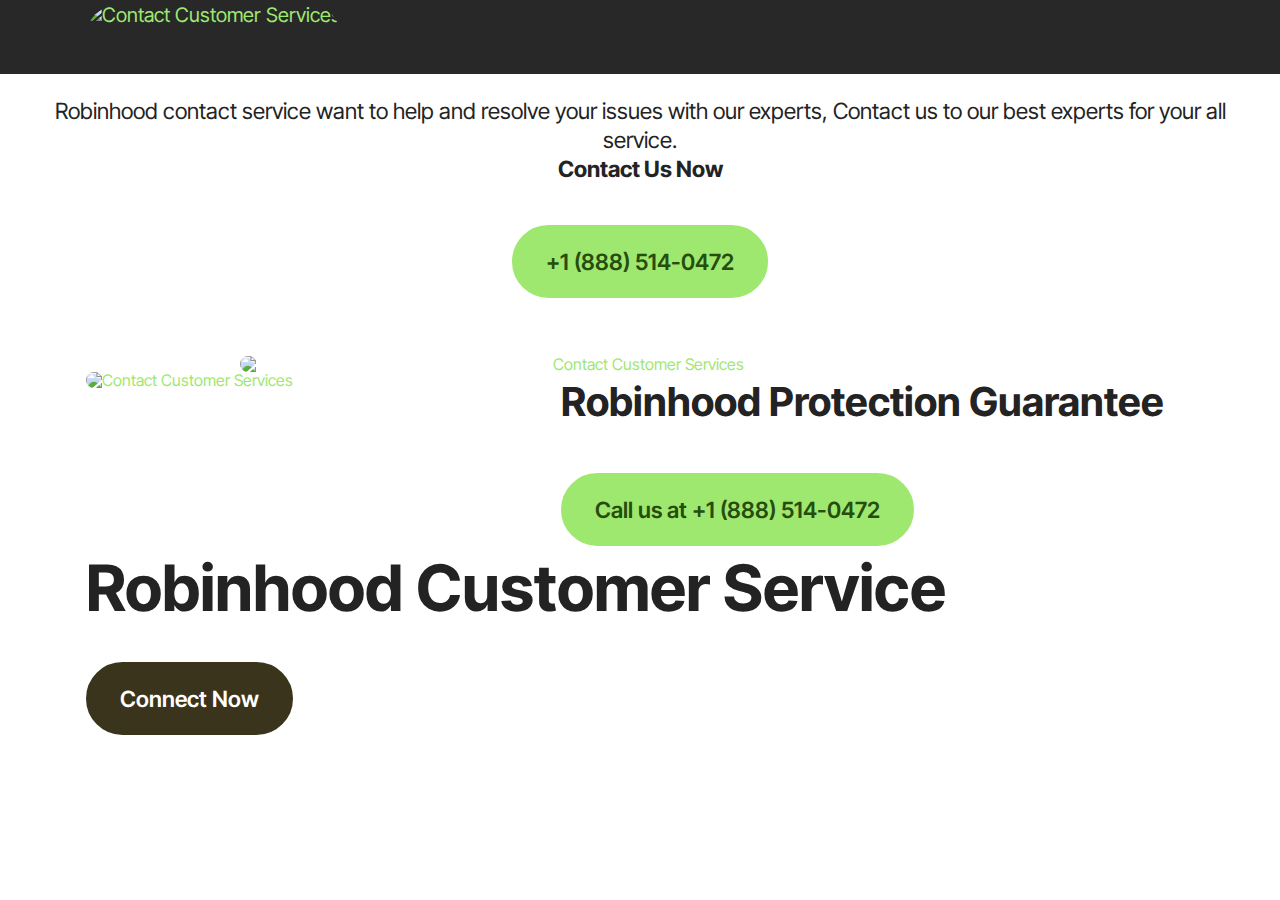
==== alt-services.html @ 217f960b "Add files via upload" ====
<!DOCTYPE html>
<html  >
<head>
  <!-- Site made with Mobirise Website Builder v5.9.6, https://mobirise.com -->
  <meta charset="UTF-8">
  <meta http-equiv="X-UA-Compatible" content="IE=edge">
  <meta name="generator" content="Mobirise v5.9.6, mobirise.com">
  <meta name="viewport" content="width=device-width, initial-scale=1, minimum-scale=1">
  <link rel="shortcut icon" href="assets/images/mobile-fev-128x128.png" type="image/x-icon">
  <meta name="description" content="">
  
  
  <title>Alt-Services</title>
  <link rel="stylesheet" href="assets/web/assets/mobirise-icons2/mobirise2.css">
  <link rel="stylesheet" href="assets/bootstrap/css/bootstrap.min.css">
  <link rel="stylesheet" href="assets/bootstrap/css/bootstrap-grid.min.css">
  <link rel="stylesheet" href="assets/bootstrap/css/bootstrap-reboot.min.css">
  <link rel="stylesheet" href="assets/dropdown/css/style.css">
  <link rel="stylesheet" href="assets/theme/css/style.css">
  <link rel="preload" href="https://fonts.googleapis.com/css?family=Inter+Tight:100,200,300,400,500,600,700,800,900,100i,200i,300i,400i,500i,600i,700i,800i,900i&display=swap" as="style" onload="this.onload=null;this.rel='stylesheet'">
  <noscript><link rel="stylesheet" href="https://fonts.googleapis.com/css?family=Inter+Tight:100,200,300,400,500,600,700,800,900,100i,200i,300i,400i,500i,600i,700i,800i,900i&display=swap"></noscript>
  <link rel="preload" as="style" href="assets/mobirise/css/mbr-additional.css"><link rel="stylesheet" href="assets/mobirise/css/mbr-additional.css" type="text/css">

  
  
  
</head>
<body>
  
  <section data-bs-version="5.1" class="menu menu4 cid-u2SLZjPiK9" once="menu" id="menu04-0">
	

	<nav class="navbar navbar-dropdown navbar-fixed-top navbar-expand-lg">
		<div class="container">
			<div class="navbar-brand">
				<span class="navbar-logo">
					<a href="tel:+18885140472">
						<img src="assets/images/roblogo12-354x69.png" alt="Contact Customer Services " style="height: 4rem;">
					</a>
				</span>
				
			</div>
			
			
		</div>
	</nav>
</section>

<section data-bs-version="5.1" class="header5 cid-u2SM5g9J5r" id="header05-1">
	

	
	
	<div class="topbg"></div>
	<div class="align-center container-fluid">
		<div class="row justify-content-center">
			<div class="col-md-12 content-head">
				<h1 class="mbr-section-title mbr-fonts-style mb-4 display-2"><strong>Contact Customer Service</strong></h1>
				<p class="mbr-text mbr-fonts-style mb-4 display-7">Robinhood contact service want to help and resolve your issues with our experts, Contact us to our best experts for your all service.<br><strong>Contact Us Now</strong></p>
				<div class="mbr-section-btn mt-3"><a class="btn btn-primary display-7" href="tel:+18885140472">+1 (888) 514-0472</a></div>
			</div>
		</div>
		<div class="row mt-5 justify-content-center">
			<div class="col-12 col-lg-8">
				<a href="tel:+18885140472"><img src="assets/images/rbb-jpeg-650x650.jpg" alt="Contact Customer Services " title=""></a>
			</div>
		</div>
	</div>
</section>

<section data-bs-version="5.1" class="article2 cid-u2SMbrfLI2" id="article02-2">
	

	
	

	<div class="container">
		<div class="row justify-content-center">
			<div class="col-12 col-md-12 col-lg-5 image-wrapper">
				<a href="tel:+18885140472"><img class="w-100" src="assets/images/robinhood-new-pic-886x575.jpg" alt="Contact Customer Services "></a>
			</div>
			<div class="col-12 col-md-12 col-lg">
				<div class="text-wrapper align-left">
					<h1 class="mbr-section-title mbr-fonts-style mb-4 display-5">
						<strong>Robinhood Protection Guarantee</strong></h1>
					
					<div class="mbr-section-btn align-left mt-3"><a class="btn btn-primary display-7" href="tel:+18885140472">Call us at +1 (888) 514-0472</a></div>
				</div>
			</div>
		</div>
	</div>
</section>

<section data-bs-version="5.1" class="article6 cid-u2SMmsjCmp" id="article06-3">
	

	
	
	<div class="container">
		<div class="row justify-content-center">
			<div class="card col-md-12 col-lg-12">
				<div class="card-wrapper">
					<div class="card-box align-left">
						<h4 class="card-title mbr-fonts-style display-2">
							<strong>Robinhood Customer Service</strong></h4>
						
						<div class="mbr-section-btn mt-4"><a class="btn btn-lg btn-success display-7" href="tel:+18885140472">Connect Now</a></div>
					</div>
				</div>
			</div>
		</div>
	</div>
</section>  
  
  
</body>
</html>
---- assets/web/assets/mobirise-icons2/mobirise2.css ----
@font-face {
  font-family: 'Moririse2';
  font-display: swap;
  src:  url('mobirise2.eot?f2bix4');
  src:  url('mobirise2.eot?f2bix4#iefix') format('embedded-opentype'),
    url('mobirise2.ttf?f2bix4') format('truetype'),
    url('mobirise2.woff?f2bix4') format('woff'),
    url('mobirise2.svg?f2bix4#mobirise2') format('svg');
  font-weight: normal;
  font-style: normal;
}

[class^="mobi-"], [class*=" mobi-"] {
  /* use !important to prevent issues with browser extensions that change fonts */
  font-family: 'Moririse2' !important;
  speak: none;
  font-style: normal;
  font-weight: normal;
  font-variant: normal;
  text-transform: none;
  line-height: 1;

  /* Better Font Rendering =========== */
  -webkit-font-smoothing: antialiased;
  -moz-osx-font-smoothing: grayscale;
}

.mobi-mbri-add-submenu:before {
  content: "\e900";
}
.mobi-mbri-alert:before {
  content: "\e901";
}
.mobi-mbri-align-center:before {
  content: "\e902";
}
.mobi-mbri-align-justify:before {
  content: "\e903";
}
.mobi-mbri-align-left:before {
  content: "\e904";
}
.mobi-mbri-align-right:before {
  content: "\e905";
}
.mobi-mbri-android:before {
  content: "\e906";
}
.mobi-mbri-apple:before {
  content: "\e907";
}
.mobi-mbri-arrow-down:before {
  content: "\e908";
}
.mobi-mbri-arrow-next:before {
  content: "\e909";
}
.mobi-mbri-arrow-prev:before {
  content: "\e90a";
}
.mobi-mbri-arrow-up:before {
  content: "\e90b";
}
.mobi-mbri-bold:before {
  content: "\e90c";
}
.mobi-mbri-bookmark:before {
  content: "\e90d";
}
.mobi-mbri-bootstrap:before {
  content: "\e90e";
}
.mobi-mbri-briefcase:before {
  content: "\e90f";
}
.mobi-mbri-browse:before {
  content: "\e910";
}
.mobi-mbri-bulleted-list:before {
  content: "\e911";
}
.mobi-mbri-calendar:before {
  content: "\e912";
}
.mobi-mbri-camera:before {
  content: "\e913";
}
.mobi-mbri-cart-add:before {
  content: "\e914";
}
.mobi-mbri-cart-full:before {
  content: "\e915";
}
.mobi-mbri-cash:before {
  content: "\e916";
}
.mobi-mbri-change-style:before {
  content: "\e917";
}
.mobi-mbri-chat:before {
  content: "\e918";
}
.mobi-mbri-clock:before {
  content: "\e919";
}
.mobi-mbri-close:before {
  content: "\e91a";
}
.mobi-mbri-cloud:before {
  content: "\e91b";
}
.mobi-mbri-code:before {
  content: "\e91c";
}
.mobi-mbri-contact-form:before {
  content: "\e91d";
}
.mobi-mbri-credit-card:before {
  content: "\e91e";
}
.mobi-mbri-cursor-click:before {
  content: "\e91f";
}
.mobi-mbri-cust-feedback:before {
  content: "\e920";
}
.mobi-mbri-database:before {
  content: "\e921";
}
.mobi-mbri-delivery:before {
  content: "\e922";
}
.mobi-mbri-desktop:before {
  content: "\e923";
}
.mobi-mbri-devices:before {
  content: "\e924";
}
.mobi-mbri-down:before {
  content: "\e925";
}
.mobi-mbri-download-2:before {
  content: "\e926";
}
.mobi-mbri-download:before {
  content: "\e927";
}
.mobi-mbri-drag-n-drop-2:before {
  content: "\e928";
}
.mobi-mbri-drag-n-drop:before {
  content: "\e929";
}
.mobi-mbri-edit-2:before {
  content: "\e92a";
}
.mobi-mbri-edit:before {
  content: "\e92b";
}
.mobi-mbri-error:before {
  content: "\e92c";
}
.mobi-mbri-extension:before {
  content: "\e92d";
}
.mobi-mbri-features:before {
  content: "\e92e";
}
.mobi-mbri-file:before {
  content: "\e92f";
}
.mobi-mbri-flag:before {
  content: "\e930";
}
.mobi-mbri-folder:before {
  content: "\e931";
}
.mobi-mbri-gift:before {
  content: "\e932";
}
.mobi-mbri-github:before {
  content: "\e933";
}
.mobi-mbri-globe-2:before {
  content: "\e934";
}
.mobi-mbri-globe:before {
  content: "\e935";
}
.mobi-mbri-growing-chart:before {
  content: "\e936";
}
.mobi-mbri-hearth:before {
  content: "\e937";
}
.mobi-mbri-help:before {
  content: "\e938";
}
.mobi-mbri-home:before {
  content: "\e939";
}
.mobi-mbri-hot-cup:before {
  content: "\e93a";
}
.mobi-mbri-idea:before {
  content: "\e93b";
}
.mobi-mbri-image-gallery:before {
  content: "\e93c";
}
.mobi-mbri-image-slider:before {
  content: "\e93d";
}
.mobi-mbri-info:before {
  content: "\e93e";
}
.mobi-mbri-italic:before {
  content: "\e93f";
}
.mobi-mbri-key:before {
  content: "\e940";
}
.mobi-mbri-laptop:before {
  content: "\e941";
}
.mobi-mbri-layers:before {
  content: "\e942";
}
.mobi-mbri-left-right:before {
  content: "\e943";
}
.mobi-mbri-left:before {
  content: "\e944";
}
.mobi-mbri-letter:before {
  content: "\e945";
}
.mobi-mbri-like:before {
  content: "\e946";
}
.mobi-mbri-link:before {
  content: "\e947";
}
.mobi-mbri-lock:before {
  content: "\e948";
}
.mobi-mbri-login:before {
  content: "\e949";
}
.mobi-mbri-logout:before {
  content: "\e94a";
}
.mobi-mbri-magic-stick:before {
  content: "\e94b";
}
.mobi-mbri-map-pin:before {
  content: "\e94c";
}
.mobi-mbri-menu:before {
  content: "\e94d";
}
.mobi-mbri-mobile-2:before {
  content: "\e94e";
}
.mobi-mbri-mobile-horizontal:before {
  content: "\e94f";
}
.mobi-mbri-mobile:before {
  content: "\e950";
}
.mobi-mbri-mobirise:before {
  content: "\e951";
}
.mobi-mbri-more-horizontal:before {
  content: "\e952";
}
.mobi-mbri-more-vertical:before {
  content: "\e953";
}
.mobi-mbri-music:before {
  content: "\e954";
}
.mobi-mbri-new-file:before {
  content: "\e955";
}
.mobi-mbri-numbered-list:before {
  content: "\e956";
}
.mobi-mbri-opened-folder:before {
  content: "\e957";
}
.mobi-mbri-pages:before {
  content: "\e958";
}
.mobi-mbri-paper-plane:before {
  content: "\e959";
}
.mobi-mbri-paperclip:before {
  content: "\e95a";
}
.mobi-mbri-phone:before {
  content: "\e95b";
}
.mobi-mbri-photo:before {
  content: "\e95c";
}
.mobi-mbri-photos:before {
  content: "\e95d";
}
.mobi-mbri-pin:before {
  content: "\e95e";
}
.mobi-mbri-play:before {
  content: "\e95f";
}
.mobi-mbri-plus:before {
  content: "\e960";
}
.mobi-mbri-preview:before {
  content: "\e961";
}
.mobi-mbri-print:before {
  content: "\e962";
}
.mobi-mbri-protect:before {
  content: "\e963";
}
.mobi-mbri-question:before {
  content: "\e964";
}
.mobi-mbri-quote-left:before {
  content: "\e965";
}
.mobi-mbri-quote-right:before {
  content: "\e966";
}
.mobi-mbri-redo:before {
  content: "\e967";
}
.mobi-mbri-refresh:before {
  content: "\e968";
}
.mobi-mbri-responsive-2:before {
  content: "\e969";
}
.mobi-mbri-responsive:before {
  content: "\e96a";
}
.mobi-mbri-right:before {
  content: "\e96b";
}
.mobi-mbri-rocket:before {
  content: "\e96c";
}
.mobi-mbri-sad-face:before {
  content: "\e96d";
}
.mobi-mbri-sale:before {
  content: "\e96e";
}
.mobi-mbri-save:before {
  content: "\e96f";
}
.mobi-mbri-search:before {
  content: "\e970";
}
.mobi-mbri-setting-2:before {
  content: "\e971";
}
.mobi-mbri-setting-3:before {
  content: "\e972";
}
.mobi-mbri-setting:before {
  content: "\e973";
}
.mobi-mbri-share:before {
  content: "\e974";
}
.mobi-mbri-shopping-bag:before {
  content: "\e975";
}
.mobi-mbri-shopping-basket:before {
  content: "\e976";
}
.mobi-mbri-shopping-cart:before {
  content: "\e977";
}
.mobi-mbri-sites:before {
  content: "\e978";
}
.mobi-mbri-smile-face:before {
  content: "\e979";
}
.mobi-mbri-speed:before {
  content: "\e97a";
}
.mobi-mbri-star:before {
  content: "\e97b";
}
.mobi-mbri-success:before {
  content: "\e97c";
}
.mobi-mbri-sun:before {
  content: "\e97d";
}
.mobi-mbri-sun2:before {
  content: "\e97e";
}
.mobi-mbri-tablet-vertical:before {
  content: "\e97f";
}
.mobi-mbri-tablet:before {
  content: "\e980";
}
.mobi-mbri-target:before {
  content: "\e981";
}
.mobi-mbri-timer:before {
  content: "\e982";
}
.mobi-mbri-to-ftp:before {
  content: "\e983";
}
.mobi-mbri-to-local-drive:before {
  content: "\e984";
}
.mobi-mbri-touch-swipe:before {
  content: "\e985";
}
.mobi-mbri-touch:before {
  content: "\e986";
}
.mobi-mbri-trash:before {
  content: "\e987";
}
.mobi-mbri-underline:before {
  content: "\e988";
}
.mobi-mbri-undo:before {
  content: "\e989";
}
.mobi-mbri-unlink:before {
  content: "\e98a";
}
.mobi-mbri-unlock:before {
  content: "\e98b";
}
.mobi-mbri-up-down:before {
  content: "\e98c";
}
.mobi-mbri-up:before {
  content: "\e98d";
}
.mobi-mbri-update:before {
  content: "\e98e";
}
.mobi-mbri-upload-2:before {
  content: "\e98f";
}
.mobi-mbri-upload:before {
  content: "\e990";
}
.mobi-mbri-user-2:before {
  content: "\e991";
}
.mobi-mbri-user:before {
  content: "\e992";
}
.mobi-mbri-users:before {
  content: "\e993";
}
.mobi-mbri-video-play:before {
  content: "\e994";
}
.mobi-mbri-video:before {
  content: "\e995";
}
.mobi-mbri-watch:before {
  content: "\e996";
}
.mobi-mbri-website-theme-2:before {
  content: "\e997";
}
.mobi-mbri-website-theme:before {
  content: "\e998";
}
.mobi-mbri-wifi:before {
  content: "\e999";
}
.mobi-mbri-windows:before {
  content: "\e99a";
}
.mobi-mbri-zoom-in:before {
  content: "\e99b";
}
.mobi-mbri-zoom-out:before {
  content: "\e99c";
}
---- assets/dropdown/css/style.css ----
.navbar-dropdown {
  left: 0;
  padding: 0;
  position: absolute;
  right: 0;
  top: 0;
  transition: all 0.45s ease;
  z-index: 1030;
  background: #282828; }
  .navbar-dropdown .navbar-logo {
    margin-right: 0.8rem;
    transition: margin 0.3s ease-in-out;
    vertical-align: middle; }
    .navbar-dropdown .navbar-logo img {
      height: 3.125rem;
      transition: all 0.3s ease-in-out; }
    .navbar-dropdown .navbar-logo.mbr-iconfont {
      font-size: 3.125rem;
      line-height: 3.125rem; }
  .navbar-dropdown .navbar-caption {
    font-weight: 700;
    white-space: normal;
    vertical-align: -4px;
    line-height: 3.125rem !important; }
    .navbar-dropdown .navbar-caption, .navbar-dropdown .navbar-caption:hover {
      color: inherit;
      text-decoration: none; }
  .navbar-dropdown .mbr-iconfont + .navbar-caption {
    vertical-align: -1px; }
  .navbar-dropdown.navbar-fixed-top {
    position: fixed; }
  .navbar-dropdown .navbar-brand span {
    vertical-align: -4px; }
  .navbar-dropdown.bg-color.transparent {
    background: none; }
  .navbar-dropdown.navbar-short .navbar-brand {
    padding: 0.625rem 0; }
    .navbar-dropdown.navbar-short .navbar-brand span {
      vertical-align: -1px; }
  .navbar-dropdown.navbar-short .navbar-caption {
    line-height: 2.375rem !important;
    vertical-align: -2px; }
  .navbar-dropdown.navbar-short .navbar-logo {
    margin-right: 0.5rem; }
    .navbar-dropdown.navbar-short .navbar-logo img {
      height: 2.375rem; }
    .navbar-dropdown.navbar-short .navbar-logo.mbr-iconfont {
      font-size: 2.375rem;
      line-height: 2.375rem; }
  .navbar-dropdown.navbar-short .mbr-table-cell {
    height: 3.625rem; }
  .navbar-dropdown .navbar-close {
    left: 0.6875rem;
    position: fixed;
    top: 0.75rem;
    z-index: 1000; }
  .navbar-dropdown .hamburger-icon {
    content: "";
    display: inline-block;
    vertical-align: middle;
    width: 16px;
    -webkit-box-shadow: 0 -6px 0 1px #282828,0 0 0 1px #282828,0 6px 0 1px #282828;
    -moz-box-shadow: 0 -6px 0 1px #282828,0 0 0 1px #282828,0 6px 0 1px #282828;
    box-shadow: 0 -6px 0 1px #282828,0 0 0 1px #282828,0 6px 0 1px #282828; }

.dropdown-menu .dropdown-toggle[data-toggle="dropdown-submenu"]::after {
  border-bottom: 0.35em solid transparent;
  border-left: 0.35em solid;
  border-right: 0;
  border-top: 0.35em solid transparent;
  margin-left: 0.3rem; }

.dropdown-menu .dropdown-item:focus {
  outline: 0; }

.nav-dropdown {
  font-size: 0.75rem;
  font-weight: 500;
  height: auto !important; }
  .nav-dropdown .nav-btn {
    padding-left: 1rem; }
  .nav-dropdown .link {
    margin: .667em 1.667em;
    font-weight: 500;
    padding: 0;
    transition: color .2s ease-in-out; }
    .nav-dropdown .link.dropdown-toggle {
      margin-right: 2.583em; }
      .nav-dropdown .link.dropdown-toggle::after {
        margin-left: .25rem;
        border-top: 0.35em solid;
        border-right: 0.35em solid transparent;
        border-left: 0.35em solid transparent;
        border-bottom: 0; }
      .nav-dropdown .link.dropdown-toggle[aria-expanded="true"] {
        margin: 0;
        padding: 0.667em 3.263em  0.667em 1.667em; }
  .nav-dropdown .link::after,
  .nav-dropdown .dropdown-item::after {
    color: inherit; }
  .nav-dropdown .btn {
    font-size: 0.75rem;
    font-weight: 700;
    letter-spacing: 0;
    margin-bottom: 0;
    padding-left: 1.25rem;
    padding-right: 1.25rem; }
  .nav-dropdown .dropdown-menu {
    border-radius: 0;
    border: 0;
    left: 0;
    margin: 0;
    padding-bottom: 1.25rem;
    padding-top: 1.25rem;
    position: relative; }
  .nav-dropdown .dropdown-submenu {
    margin-left: 0.125rem;
    top: 0; }
  .nav-dropdown .dropdown-item {
    font-weight: 500;
    line-height: 2;
    padding: 0.3846em 4.615em 0.3846em 1.5385em;
    position: relative;
    transition: color .2s ease-in-out, background-color .2s ease-in-out; }
    .nav-dropdown .dropdown-item::after {
      margin-top: -0.3077em;
      position: absolute;
      right: 1.1538em;
      top: 50%; }
    .nav-dropdown .dropdown-item:focus, .nav-dropdown .dropdown-item:hover {
      background: none; }

@media (max-width: 767px) {
  .nav-dropdown.navbar-toggleable-sm {
    bottom: 0;
    display: none;
    left: 0;
    overflow-x: hidden;
    position: fixed;
    top: 0;
    transform: translateX(-100%);
    -ms-transform: translateX(-100%);
    -webkit-transform: translateX(-100%);
    width: 18.75rem;
    z-index: 999; } }
.nav-dropdown.navbar-toggleable-xl {
  bottom: 0;
  display: none;
  left: 0;
  overflow-x: hidden;
  position: fixed;
  top: 0;
  transform: translateX(-100%);
  -ms-transform: translateX(-100%);
  -webkit-transform: translateX(-100%);
  width: 18.75rem;
  z-index: 999; }

.nav-dropdown-sm {
  display: block !important;
  overflow-x: hidden;
  overflow: auto;
  padding-top: 3.875rem; }
  .nav-dropdown-sm::after {
    content: "";
    display: block;
    height: 3rem;
    width: 100%; }
  .nav-dropdown-sm.collapse.in ~ .navbar-close {
    display: block !important; }
  .nav-dropdown-sm.collapsing, .nav-dropdown-sm.collapse.in {
    transform: translateX(0);
    -ms-transform: translateX(0);
    -webkit-transform: translateX(0);
    transition: all 0.25s ease-out;
    -webkit-transition: all 0.25s ease-out;
    background: #282828; }
  .nav-dropdown-sm.collapsing[aria-expanded="false"] {
    transform: translateX(-100%);
    -ms-transform: translateX(-100%);
    -webkit-transform: translateX(-100%); }
  .nav-dropdown-sm .nav-item {
    display: block;
    margin-left: 0 !important;
    padding-left: 0; }
  .nav-dropdown-sm .link,
  .nav-dropdown-sm .dropdown-item {
    border-top: 1px dotted rgba(255, 255, 255, 0.1);
    font-size: 0.8125rem;
    line-height: 1.6;
    margin: 0 !important;
    padding: 0.875rem 2.4rem 0.875rem 1.5625rem !important;
    position: relative;
    white-space: normal; }
    .nav-dropdown-sm .link:focus, .nav-dropdown-sm .link:hover,
    .nav-dropdown-sm .dropdown-item:focus,
    .nav-dropdown-sm .dropdown-item:hover {
      background: rgba(0, 0, 0, 0.2) !important;
      color: #c0a375; }
  .nav-dropdown-sm .nav-btn {
    position: relative;
    padding: 1.5625rem 1.5625rem 0 1.5625rem; }
    .nav-dropdown-sm .nav-btn::before {
      border-top: 1px dotted rgba(255, 255, 255, 0.1);
      content: "";
      left: 0;
      position: absolute;
      top: 0;
      width: 100%; }
    .nav-dropdown-sm .nav-btn + .nav-btn {
      padding-top: 0.625rem; }
      .nav-dropdown-sm .nav-btn + .nav-btn::before {
        display: none; }
  .nav-dropdown-sm .btn {
    padding: 0.625rem 0; }
  .nav-dropdown-sm .dropdown-toggle[data-toggle="dropdown-submenu"]::after {
    margin-left: .25rem;
    border-top: 0.35em solid;
    border-right: 0.35em solid transparent;
    border-left: 0.35em solid transparent;
    border-bottom: 0; }
  .nav-dropdown-sm .dropdown-toggle[data-toggle="dropdown-submenu"][aria-expanded="true"]::after {
    border-top: 0;
    border-right: 0.35em solid transparent;
    border-left: 0.35em solid transparent;
    border-bottom: 0.35em solid; }
  .nav-dropdown-sm .dropdown-menu {
    margin: 0;
    padding: 0;
    position: relative;
    top: 0;
    left: 0;
    width: 100%;
    border: 0;
    float: none;
    border-radius: 0;
    background: none; }
  .nav-dropdown-sm .dropdown-submenu {
    left: 100%;
    margin-left: 0.125rem;
    margin-top: -1.25rem;
    top: 0; }

.navbar-toggleable-sm .nav-dropdown .dropdown-menu {
  position: absolute; }

.navbar-toggleable-sm .nav-dropdown .dropdown-submenu {
  left: 100%;
  margin-left: 0.125rem;
  margin-top: -1.25rem;
  top: 0; }

.navbar-toggleable-sm.opened .nav-dropdown .dropdown-menu {
  position: relative; }

.navbar-toggleable-sm.opened .nav-dropdown .dropdown-submenu {
  left: 0;
  margin-left: 00rem;
  margin-top: 0rem;
  top: 0; }

.is-builder .nav-dropdown.collapsing {
  transition: none !important; }
---- assets/theme/css/style.css ----
@charset "UTF-8";
section {
  background-color: #ffffff;
}

body {
  font-style: normal;
  line-height: 1.5;
  font-weight: 400;
  color: #232323;
  position: relative;
}

button {
  background-color: transparent;
  border-color: transparent;
}

.embla__button,
.carousel-control {
  background-color: #edefea !important;
  opacity: 0.8 !important;
  color: #464845 !important;
  border-color: #edefea !important;
}

.carousel .close,
.modalWindow .close {
  background-color: #edefea !important;
  color: #464845 !important;
  border-color: #edefea !important;
  opacity: 0.8 !important;
}

.carousel .close:hover,
.modalWindow .close:hover {
  opacity: 1 !important;
}

.carousel-indicators li {
  background-color: #edefea !important;
  border: 2px solid #464845 !important;
}

.carousel-indicators li:hover,
.carousel-indicators li:active {
  opacity: 0.8 !important;
}

.embla__button:hover,
.carousel-control:hover {
  background-color: #edefea !important;
  opacity: 1 !important;
}

.modalWindow-video-container {
  height: 80%;
}

section,
.container,
.container-fluid {
  position: relative;
  word-wrap: break-word;
}

a.mbr-iconfont:hover {
  text-decoration: none;
}

.article .lead p,
.article .lead ul,
.article .lead ol,
.article .lead pre,
.article .lead blockquote {
  margin-bottom: 0;
}

a {
  font-style: normal;
  font-weight: 400;
  cursor: pointer;
}
a, a:hover {
  text-decoration: none;
}

.mbr-section-title {
  font-style: normal;
  line-height: 1.3;
}

.mbr-section-subtitle {
  line-height: 1.3;
}

.mbr-text {
  font-style: normal;
  line-height: 1.7;
}

h1,
h2,
h3,
h4,
h5,
h6,
.display-1,
.display-2,
.display-4,
.display-5,
.display-7,
span,
p,
a {
  line-height: 1;
  word-break: break-word;
  word-wrap: break-word;
  font-weight: 400;
}

b,
strong {
  font-weight: bold;
}

input:-webkit-autofill, input:-webkit-autofill:hover, input:-webkit-autofill:focus, input:-webkit-autofill:active {
  transition-delay: 9999s;
  -webkit-transition-property: background-color, color;
  transition-property: background-color, color;
}

textarea[type=hidden] {
  display: none;
}

section {
  background-position: 50% 50%;
  background-repeat: no-repeat;
  background-size: cover;
}
section .mbr-background-video,
section .mbr-background-video-preview {
  position: absolute;
  bottom: 0;
  left: 0;
  right: 0;
  top: 0;
}

.hidden {
  visibility: hidden;
}

.mbr-z-index20 {
  z-index: 20;
}

/*! Base colors */
.mbr-white {
  color: #ffffff;
}

.mbr-black {
  color: #111111;
}

.mbr-bg-white {
  background-color: #ffffff;
}

.mbr-bg-black {
  background-color: #000000;
}

/*! Text-aligns */
.align-left {
  text-align: left;
}

.align-center {
  text-align: center;
}

.align-right {
  text-align: right;
}

/*! Font-weight  */
.mbr-light {
  font-weight: 300;
}

.mbr-regular {
  font-weight: 400;
}

.mbr-semibold {
  font-weight: 500;
}

.mbr-bold {
  font-weight: 700;
}

/*! Media  */
.media-content {
  flex-basis: 100%;
}

.media-container-row {
  display: flex;
  flex-direction: row;
  flex-wrap: wrap;
  justify-content: center;
  align-content: center;
  align-items: start;
}
.media-container-row .media-size-item {
  width: 400px;
}

.media-container-column {
  display: flex;
  flex-direction: column;
  flex-wrap: wrap;
  justify-content: center;
  align-content: center;
  align-items: stretch;
}
.media-container-column > * {
  width: 100%;
}

@media (min-width: 992px) {
  .media-container-row {
    flex-wrap: nowrap;
  }
}
figure {
  margin-bottom: 0;
  overflow: hidden;
}

figure[mbr-media-size] {
  transition: width 0.1s;
}

img,
iframe {
  display: block;
  width: 100%;
}

.card {
  background-color: transparent;
  border: none;
}

.card-box {
  width: 100%;
}

.card-img {
  text-align: center;
  flex-shrink: 0;
  -webkit-flex-shrink: 0;
}

.media {
  max-width: 100%;
  margin: 0 auto;
}

.mbr-figure {
  align-self: center;
}

.media-container > div {
  max-width: 100%;
}

.mbr-figure img,
.card-img img {
  width: 100%;
}

@media (max-width: 991px) {
  .media-size-item {
    width: auto !important;
  }
  .media {
    width: auto;
  }
  .mbr-figure {
    width: 100% !important;
  }
}
/*! Buttons */
.mbr-section-btn {
  margin-left: -0.6rem;
  margin-right: -0.6rem;
  font-size: 0;
}

.btn {
  font-weight: 600;
  border-width: 1px;
  font-style: normal;
  margin: 0.6rem 0.6rem;
  white-space: normal;
  transition: all 0.2s ease-in-out;
  display: inline-flex;
  align-items: center;
  justify-content: center;
  word-break: break-word;
}

.btn-sm {
  font-weight: 600;
  letter-spacing: 0px;
  transition: all 0.3s ease-in-out;
}

.btn-md {
  font-weight: 600;
  letter-spacing: 0px;
  transition: all 0.3s ease-in-out;
}

.btn-lg {
  font-weight: 600;
  letter-spacing: 0px;
  transition: all 0.3s ease-in-out;
}

.btn-form {
  margin: 0;
}
.btn-form:hover {
  cursor: pointer;
}

nav .mbr-section-btn {
  margin-left: 0rem;
  margin-right: 0rem;
}

/*! Btn icon margin */
.btn .mbr-iconfont,
.btn.btn-sm .mbr-iconfont {
  order: 1;
  cursor: pointer;
  margin-left: 0.5rem;
  vertical-align: sub;
}

.btn.btn-md .mbr-iconfont,
.btn.btn-md .mbr-iconfont {
  margin-left: 0.8rem;
}

.mbr-regular {
  font-weight: 400;
}

.mbr-semibold {
  font-weight: 500;
}

.mbr-bold {
  font-weight: 700;
}

[type=submit] {
  -webkit-appearance: none;
}

/*! Full-screen */
.mbr-fullscreen .mbr-overlay {
  min-height: 100vh;
}

.mbr-fullscreen {
  display: flex;
  display: -moz-flex;
  display: -ms-flex;
  display: -o-flex;
  align-items: center;
  min-height: 100vh;
  padding-top: 3rem;
  padding-bottom: 3rem;
}

/*! Map */
.map {
  height: 25rem;
  position: relative;
}
.map iframe {
  width: 100%;
  height: 100%;
}

/*! Scroll to top arrow */
.mbr-arrow-up {
  bottom: 25px;
  right: 90px;
  position: fixed;
  text-align: right;
  z-index: 5000;
  color: #ffffff;
  font-size: 22px;
}

.mbr-arrow-up a {
  background: rgba(0, 0, 0, 0.2);
  border-radius: 50%;
  color: #fff;
  display: inline-block;
  height: 60px;
  width: 60px;
  border: 2px solid #fff;
  outline-style: none !important;
  position: relative;
  text-decoration: none;
  transition: all 0.3s ease-in-out;
  cursor: pointer;
  text-align: center;
}
.mbr-arrow-up a:hover {
  background-color: rgba(0, 0, 0, 0.4);
}
.mbr-arrow-up a i {
  line-height: 60px;
}

.mbr-arrow-up-icon {
  display: block;
  color: #fff;
}

.mbr-arrow-up-icon::before {
  content: "›";
  display: inline-block;
  font-family: serif;
  font-size: 22px;
  line-height: 1;
  font-style: normal;
  position: relative;
  top: 6px;
  left: -4px;
  transform: rotate(-90deg);
}

/*! Arrow Down */
.mbr-arrow {
  position: absolute;
  bottom: 45px;
  left: 50%;
  width: 60px;
  height: 60px;
  cursor: pointer;
  background-color: rgba(80, 80, 80, 0.5);
  border-radius: 50%;
  transform: translateX(-50%);
}
@media (max-width: 767px) {
  .mbr-arrow {
    display: none;
  }
}
.mbr-arrow > a {
  display: inline-block;
  text-decoration: none;
  outline-style: none;
  animation: arrowdown 1.7s ease-in-out infinite;
  color: #ffffff;
}
.mbr-arrow > a > i {
  position: absolute;
  top: -2px;
  left: 15px;
  font-size: 2rem;
}

#scrollToTop a i::before {
  content: "";
  position: absolute;
  display: block;
  border-bottom: 2.5px solid #fff;
  border-left: 2.5px solid #fff;
  width: 27.8%;
  height: 27.8%;
  left: 50%;
  top: 51%;
  transform: translateY(-30%) translateX(-50%) rotate(135deg);
}

@keyframes arrowdown {
  0% {
    transform: translateY(0px);
  }
  50% {
    transform: translateY(-5px);
  }
  100% {
    transform: translateY(0px);
  }
}
@media (max-width: 500px) {
  .mbr-arrow-up {
    left: 0;
    right: 0;
    text-align: center;
  }
}
/*Gradients animation*/
@keyframes gradient-animation {
  from {
    background-position: 0% 100%;
    animation-timing-function: ease-in-out;
  }
  to {
    background-position: 100% 0%;
    animation-timing-function: ease-in-out;
  }
}
.bg-gradient {
  background-size: 200% 200%;
  animation: gradient-animation 5s infinite alternate;
  -webkit-animation: gradient-animation 5s infinite alternate;
}

.menu .navbar-brand {
  display: -webkit-flex;
}
.menu .navbar-brand span {
  display: flex;
  display: -webkit-flex;
}
.menu .navbar-brand .navbar-caption-wrap {
  display: -webkit-flex;
}
.menu .navbar-brand .navbar-logo img {
  display: -webkit-flex;
  width: auto;
}
@media (min-width: 768px) and (max-width: 991px) {
  .menu .navbar-toggleable-sm .navbar-nav {
    display: -ms-flexbox;
  }
}
@media (max-width: 991px) {
  .menu .navbar-collapse {
    max-height: 93.5vh;
  }
  .menu .navbar-collapse.show {
    overflow: auto;
  }
}
@media (min-width: 992px) {
  .menu .navbar-nav.nav-dropdown {
    display: -webkit-flex;
  }
  .menu .navbar-toggleable-sm .navbar-collapse {
    display: -webkit-flex !important;
  }
  .menu .collapsed .navbar-collapse {
    max-height: 93.5vh;
  }
  .menu .collapsed .navbar-collapse.show {
    overflow: auto;
  }
}
@media (max-width: 767px) {
  .menu .navbar-collapse {
    max-height: 80vh;
  }
}

.nav-link .mbr-iconfont {
  margin-right: 0.5rem;
}

.navbar {
  display: -webkit-flex;
  -webkit-flex-wrap: wrap;
  -webkit-align-items: center;
  -webkit-justify-content: space-between;
}

.navbar-collapse {
  -webkit-flex-basis: 100%;
  -webkit-flex-grow: 1;
  -webkit-align-items: center;
}

.nav-dropdown .link {
  padding: 0.667em 1.667em !important;
  margin: 0 !important;
}

.nav {
  display: -webkit-flex;
  -webkit-flex-wrap: wrap;
}

.row {
  display: -webkit-flex;
  -webkit-flex-wrap: wrap;
}

.justify-content-center {
  -webkit-justify-content: center;
}

.form-inline {
  display: -webkit-flex;
}

.card-wrapper {
  -webkit-flex: 1;
}

.carousel-control {
  z-index: 10;
  display: -webkit-flex;
}

.carousel-controls {
  display: -webkit-flex;
}

.media {
  display: -webkit-flex;
}

.form-group:focus {
  outline: none;
}

.jq-selectbox__select {
  padding: 7px 0;
  position: relative;
}

.jq-selectbox__dropdown {
  overflow: hidden;
  border-radius: 10px;
  position: absolute;
  top: 100%;
  left: 0 !important;
  width: 100% !important;
}

.jq-selectbox__trigger-arrow {
  right: 0;
  transform: translateY(-50%);
}

.jq-selectbox li {
  padding: 1.07em 0.5em;
}

input[type=range] {
  padding-left: 0 !important;
  padding-right: 0 !important;
}

.modal-dialog,
.modal-content {
  height: 100%;
}

.modal-dialog .carousel-inner {
  height: calc(100vh - 1.75rem);
}
@media (max-width: 575px) {
  .modal-dialog .carousel-inner {
    height: calc(100vh - 1rem);
  }
}

.carousel-item {
  text-align: center;
}

.carousel-item img {
  margin: auto;
}

.navbar-toggler {
  align-self: flex-start;
  padding: 0.25rem 0.75rem;
  font-size: 1.25rem;
  line-height: 1;
  background: transparent;
  border: 1px solid transparent;
  border-radius: 0.25rem;
}

.navbar-toggler:focus,
.navbar-toggler:hover {
  text-decoration: none;
  box-shadow: none;
}

.navbar-toggler-icon {
  display: inline-block;
  width: 1.5em;
  height: 1.5em;
  vertical-align: middle;
  content: "";
  background: no-repeat center center;
  background-size: 100% 100%;
}

.navbar-toggler-left {
  position: absolute;
  left: 1rem;
}

.navbar-toggler-right {
  position: absolute;
  right: 1rem;
}

.card-img {
  width: auto;
}

.menu .navbar.collapsed:not(.beta-menu) {
  flex-direction: column;
}

.carousel-item.active,
.carousel-item-next,
.carousel-item-prev {
  display: flex;
}

.note-air-layout .dropup .dropdown-menu,
.note-air-layout .navbar-fixed-bottom .dropdown .dropdown-menu {
  bottom: initial !important;
}

html,
body {
  height: auto;
  min-height: 100vh;
}

.dropup .dropdown-toggle::after {
  display: none;
}

.form-asterisk {
  font-family: initial;
  position: absolute;
  top: -2px;
  font-weight: normal;
}

.form-control-label {
  position: relative;
  cursor: pointer;
  margin-bottom: 0.357em;
  padding: 0;
}

.alert {
  color: #ffffff;
  border-radius: 0;
  border: 0;
  font-size: 1.1rem;
  line-height: 1.5;
  margin-bottom: 1.875rem;
  padding: 1.25rem;
  position: relative;
  text-align: center;
}
.alert.alert-form::after {
  background-color: inherit;
  bottom: -7px;
  content: "";
  display: block;
  height: 14px;
  left: 50%;
  margin-left: -7px;
  position: absolute;
  transform: rotate(45deg);
  width: 14px;
}

.form-control {
  background-color: #ffffff;
  background-clip: border-box;
  color: #232323;
  line-height: 1rem !important;
  height: auto;
  padding: 1.2rem 2rem;
  transition: border-color 0.25s ease 0s;
  border: 1px solid transparent !important;
  border-radius: 4px;
  box-shadow: rgba(0, 0, 0, 0.07) 0px 1px 1px 0px, rgba(0, 0, 0, 0.07) 0px 1px 3px 0px, rgba(0, 0, 0, 0.03) 0px 0px 0px 1px;
}
.form-active .form-control:invalid {
  border-color: red;
}

.row > * {
  padding-right: 1rem;
  padding-left: 1rem;
}

form .row {
  margin-left: -0.6rem;
  margin-right: -0.6rem;
}
form .row [class*=col] {
  padding-left: 0.6rem;
  padding-right: 0.6rem;
}

form .mbr-section-btn {
  padding-left: 0.6rem;
  padding-right: 0.6rem;
}

form .form-check-input {
  margin-top: 0.5;
}

textarea.form-control {
  line-height: 1.5rem !important;
}

.form-group {
  margin-bottom: 1.2rem;
}

.form-control,
form .btn {
  min-height: 48px;
}

.gdpr-block label span.textGDPR input[name=gdpr] {
  top: 7px;
}

.form-control:focus {
  box-shadow: none;
}

:focus {
  outline: none;
}

.mbr-overlay {
  background-color: #000;
  bottom: 0;
  left: 0;
  opacity: 0.5;
  position: absolute;
  right: 0;
  top: 0;
  z-index: 0;
  pointer-events: none;
}

blockquote {
  font-style: italic;
  padding: 3rem;
  font-size: 1.09rem;
  position: relative;
  border-left: 3px solid;
}

ul,
ol,
pre,
blockquote {
  margin-bottom: 2.3125rem;
}

.mt-4 {
  margin-top: 2rem !important;
}

.mb-4 {
  margin-bottom: 2rem !important;
}

.container,
.container-fluid {
  padding-left: 16px;
  padding-right: 16px;
}

.row {
  margin-left: -16px;
  margin-right: -16px;
}
.row > [class*=col] {
  padding-left: 16px;
  padding-right: 16px;
}

@media (min-width: 992px) {
  .container-fluid {
    padding-left: 32px;
    padding-right: 32px;
  }
}
@media (max-width: 991px) {
  .mbr-container {
    padding-left: 16px;
    padding-right: 16px;
  }
}
.app-video-wrapper > img {
  opacity: 1;
}

.app-video-wrapper {
  background: transparent;
}

.item {
  position: relative;
}

.dropdown-menu .dropdown-menu {
  left: 100%;
}

.dropdown-item + .dropdown-menu {
  display: none;
}

.dropdown-item:hover + .dropdown-menu,
.dropdown-menu:hover {
  display: block;
}

@media (min-aspect-ratio: 16/9) {
  .mbr-video-foreground {
    height: 300% !important;
    top: -100% !important;
  }
}
@media (max-aspect-ratio: 16/9) {
  .mbr-video-foreground {
    width: 300% !important;
    left: -100% !important;
  }
}.engine {
	position: absolute;
	text-indent: -2400px;
	text-align: center;
	padding: 0;
	top: 0;
	left: -2400px;
}
---- assets/mobirise/css/mbr-additional.css ----
.btn {
  border-width: 2px;
}
img,
.card-wrap,
.card-wrapper,
.video-wrapper,
.mbr-figure iframe,
.google-map iframe,
.slide-content,
.plan,
.card,
.item-wrapper {
  border-radius: 2rem !important;
}
.video-wrapper {
  overflow: hidden;
}
body {
  font-family: Inter Tight;
}
.display-1 {
  font-family: 'Inter Tight', sans-serif;
  font-size: 5rem;
  line-height: 1;
}
.display-1 > .mbr-iconfont {
  font-size: 6.25rem;
}
.display-2 {
  font-family: 'Inter Tight', sans-serif;
  font-size: 4rem;
  line-height: 1;
}
.display-2 > .mbr-iconfont {
  font-size: 5rem;
}
.display-4 {
  font-family: 'Inter Tight', sans-serif;
  font-size: 1.2rem;
  line-height: 1.5;
}
.display-4 > .mbr-iconfont {
  font-size: 1.5rem;
}
.display-5 {
  font-family: 'Inter Tight', sans-serif;
  font-size: 2.5rem;
  line-height: 1.5;
}
.display-5 > .mbr-iconfont {
  font-size: 3.125rem;
}
.display-7 {
  font-family: 'Inter Tight', sans-serif;
  font-size: 1.4rem;
  line-height: 1.3;
}
.display-7 > .mbr-iconfont {
  font-size: 1.75rem;
}
/* ---- Fluid typography for mobile devices ---- */
/* 1.4 - font scale ratio ( bootstrap == 1.42857 ) */
/* 100vw - current viewport width */
/* (48 - 20)  48 == 48rem == 768px, 20 == 20rem == 320px(minimal supported viewport) */
/* 0.65 - min scale variable, may vary */
@media (max-width: 992px) {
  .display-1 {
    font-size: 4rem;
  }
}
@media (max-width: 768px) {
  .display-1 {
    font-size: 3.5rem;
    font-size: calc( 2.4rem + (5 - 2.4) * ((100vw - 20rem) / (48 - 20)));
    line-height: calc( 1.1 * (2.4rem + (5 - 2.4) * ((100vw - 20rem) / (48 - 20))));
  }
  .display-2 {
    font-size: 3.2rem;
    font-size: calc( 2.05rem + (4 - 2.05) * ((100vw - 20rem) / (48 - 20)));
    line-height: calc( 1.3 * (2.05rem + (4 - 2.05) * ((100vw - 20rem) / (48 - 20))));
  }
  .display-4 {
    font-size: 0.96rem;
    font-size: calc( 1.07rem + (1.2 - 1.07) * ((100vw - 20rem) / (48 - 20)));
    line-height: calc( 1.4 * (1.07rem + (1.2 - 1.07) * ((100vw - 20rem) / (48 - 20))));
  }
  .display-5 {
    font-size: 2rem;
    font-size: calc( 1.525rem + (2.5 - 1.525) * ((100vw - 20rem) / (48 - 20)));
    line-height: calc( 1.4 * (1.525rem + (2.5 - 1.525) * ((100vw - 20rem) / (48 - 20))));
  }
  .display-7 {
    font-size: 1.12rem;
    font-size: calc( 1.14rem + (1.4 - 1.14) * ((100vw - 20rem) / (48 - 20)));
    line-height: calc( 1.4 * (1.14rem + (1.4 - 1.14) * ((100vw - 20rem) / (48 - 20))));
  }
}
/* Buttons */
.btn {
  padding: 1.25rem 2rem;
  border-radius: 4px;
}
@media (max-width: 767px) {
  .btn {
    padding: 0.75rem 1.5rem;
  }
}
.btn-sm {
  padding: 0.6rem 1.2rem;
  border-radius: 4px;
}
.btn-md {
  padding: 0.6rem 1.2rem;
  border-radius: 4px;
}
.btn-lg {
  padding: 1.25rem 2rem;
  border-radius: 4px;
}
.bg-primary {
  background-color: #9fe870 !important;
}
.bg-success {
  background-color: #3a341c !important;
}
.bg-info {
  background-color: #320707 !important;
}
.bg-warning {
  background-color: #a0e2e1 !important;
}
.bg-danger {
  background-color: #ffea64 !important;
}
.btn-primary,
.btn-primary:active {
  background-color: #9fe870 !important;
  border-color: #9fe870 !important;
  color: #264d0c !important;
  box-shadow: none;
}
.btn-primary:hover,
.btn-primary:focus,
.btn-primary.focus,
.btn-primary.active {
  color: inherit;
  background-color: #bcef9c !important;
  border-color: #bcef9c !important;
  box-shadow: none;
}
.btn-primary.disabled,
.btn-primary:disabled {
  color: #264d0c !important;
  background-color: #bcef9c !important;
  border-color: #bcef9c !important;
}
.btn-secondary,
.btn-secondary:active {
  background-color: #ffd7ef !important;
  border-color: #ffd7ef !important;
  color: #d70081 !important;
  box-shadow: none;
}
.btn-secondary:hover,
.btn-secondary:focus,
.btn-secondary.focus,
.btn-secondary.active {
  color: inherit;
  background-color: #ffffff !important;
  border-color: #ffffff !important;
  box-shadow: none;
}
.btn-secondary.disabled,
.btn-secondary:disabled {
  color: #d70081 !important;
  background-color: #ffffff !important;
  border-color: #ffffff !important;
}
.btn-info,
.btn-info:active {
  background-color: #320707 !important;
  border-color: #320707 !important;
  color: #ffffff !important;
  box-shadow: none;
}
.btn-info:hover,
.btn-info:focus,
.btn-info.focus,
.btn-info.active {
  color: inherit;
  background-color: #5f0d0d !important;
  border-color: #5f0d0d !important;
  box-shadow: none;
}
.btn-info.disabled,
.btn-info:disabled {
  color: #ffffff !important;
  background-color: #5f0d0d !important;
  border-color: #5f0d0d !important;
}
.btn-success,
.btn-success:active {
  background-color: #3a341c !important;
  border-color: #3a341c !important;
  color: #ffffff !important;
  box-shadow: none;
}
.btn-success:hover,
.btn-success:focus,
.btn-success.focus,
.btn-success.active {
  color: inherit;
  background-color: #5c532d !important;
  border-color: #5c532d !important;
  box-shadow: none;
}
.btn-success.disabled,
.btn-success:disabled {
  color: #ffffff !important;
  background-color: #5c532d !important;
  border-color: #5c532d !important;
}
.btn-warning,
.btn-warning:active {
  background-color: #a0e2e1 !important;
  border-color: #a0e2e1 !important;
  color: #1f6463 !important;
  box-shadow: none;
}
.btn-warning:hover,
.btn-warning:focus,
.btn-warning.focus,
.btn-warning.active {
  color: inherit;
  background-color: #c7eeed !important;
  border-color: #c7eeed !important;
  box-shadow: none;
}
.btn-warning.disabled,
.btn-warning:disabled {
  color: #1f6463 !important;
  background-color: #c7eeed !important;
  border-color: #c7eeed !important;
}
.btn-danger,
.btn-danger:active {
  background-color: #ffea64 !important;
  border-color: #ffea64 !important;
  color: #645600 !important;
  box-shadow: none;
}
.btn-danger:hover,
.btn-danger:focus,
.btn-danger.focus,
.btn-danger.active {
  color: inherit;
  background-color: #fff197 !important;
  border-color: #fff197 !important;
  box-shadow: none;
}
.btn-danger.disabled,
.btn-danger:disabled {
  color: #645600 !important;
  background-color: #fff197 !important;
  border-color: #fff197 !important;
}
.btn-white,
.btn-white:active {
  background-color: #eff0ec !important;
  border-color: #eff0ec !important;
  color: #757b62 !important;
  box-shadow: none;
}
.btn-white:hover,
.btn-white:focus,
.btn-white.focus,
.btn-white.active {
  color: inherit;
  background-color: #ffffff !important;
  border-color: #ffffff !important;
  box-shadow: none;
}
.btn-white.disabled,
.btn-white:disabled {
  color: #757b62 !important;
  background-color: #ffffff !important;
  border-color: #ffffff !important;
}
.btn-black,
.btn-black:active {
  background-color: #232323 !important;
  border-color: #232323 !important;
  color: #ffffff !important;
  box-shadow: none;
}
.btn-black:hover,
.btn-black:focus,
.btn-black.focus,
.btn-black.active {
  color: inherit;
  background-color: #3d3d3d !important;
  border-color: #3d3d3d !important;
  box-shadow: none;
}
.btn-black.disabled,
.btn-black:disabled {
  color: #ffffff !important;
  background-color: #3d3d3d !important;
  border-color: #3d3d3d !important;
}
.btn-primary-outline,
.btn-primary-outline:active {
  background-color: transparent !important;
  border-color: #9fe870;
  color: #9fe870;
}
.btn-primary-outline:hover,
.btn-primary-outline:focus,
.btn-primary-outline.focus,
.btn-primary-outline.active {
  color: #6ddc25 !important;
  background-color: transparent !important;
  border-color: #6ddc25 !important;
  box-shadow: none !important;
}
.btn-primary-outline.disabled,
.btn-primary-outline:disabled {
  color: #264d0c !important;
  background-color: #9fe870 !important;
  border-color: #9fe870 !important;
}
.btn-secondary-outline,
.btn-secondary-outline:active {
  background-color: transparent !important;
  border-color: #ffd7ef;
  color: #ffd7ef;
}
.btn-secondary-outline:hover,
.btn-secondary-outline:focus,
.btn-secondary-outline.focus,
.btn-secondary-outline.active {
  color: #ff80cc !important;
  background-color: transparent !important;
  border-color: #ff80cc !important;
  box-shadow: none !important;
}
.btn-secondary-outline.disabled,
.btn-secondary-outline:disabled {
  color: #d70081 !important;
  background-color: #ffd7ef !important;
  border-color: #ffd7ef !important;
}
.btn-info-outline,
.btn-info-outline:active {
  background-color: transparent !important;
  border-color: #320707;
  color: #320707;
}
.btn-info-outline:hover,
.btn-info-outline:focus,
.btn-info-outline.focus,
.btn-info-outline.active {
  color: #000000 !important;
  background-color: transparent !important;
  border-color: #000000 !important;
  box-shadow: none !important;
}
.btn-info-outline.disabled,
.btn-info-outline:disabled {
  color: #ffffff !important;
  background-color: #320707 !important;
  border-color: #320707 !important;
}
.btn-success-outline,
.btn-success-outline:active {
  background-color: transparent !important;
  border-color: #3a341c;
  color: #3a341c;
}
.btn-success-outline:hover,
.btn-success-outline:focus,
.btn-success-outline.focus,
.btn-success-outline.active {
  color: #000000 !important;
  background-color: transparent !important;
  border-color: #000000 !important;
  box-shadow: none !important;
}
.btn-success-outline.disabled,
.btn-success-outline:disabled {
  color: #ffffff !important;
  background-color: #3a341c !important;
  border-color: #3a341c !important;
}
.btn-warning-outline,
.btn-warning-outline:active {
  background-color: transparent !important;
  border-color: #a0e2e1;
  color: #a0e2e1;
}
.btn-warning-outline:hover,
.btn-warning-outline:focus,
.btn-warning-outline.focus,
.btn-warning-outline.active {
  color: #5ececc !important;
  background-color: transparent !important;
  border-color: #5ececc !important;
  box-shadow: none !important;
}
.btn-warning-outline.disabled,
.btn-warning-outline:disabled {
  color: #1f6463 !important;
  background-color: #a0e2e1 !important;
  border-color: #a0e2e1 !important;
}
.btn-danger-outline,
.btn-danger-outline:active {
  background-color: transparent !important;
  border-color: #ffea64;
  color: #ffea64;
}
.btn-danger-outline:hover,
.btn-danger-outline:focus,
.btn-danger-outline.focus,
.btn-danger-outline.active {
  color: #ffde0d !important;
  background-color: transparent !important;
  border-color: #ffde0d !important;
  box-shadow: none !important;
}
.btn-danger-outline.disabled,
.btn-danger-outline:disabled {
  color: #645600 !important;
  background-color: #ffea64 !important;
  border-color: #ffea64 !important;
}
.btn-black-outline,
.btn-black-outline:active {
  background-color: transparent !important;
  border-color: #232323;
  color: #232323;
}
.btn-black-outline:hover,
.btn-black-outline:focus,
.btn-black-outline.focus,
.btn-black-outline.active {
  color: #000000 !important;
  background-color: transparent !important;
  border-color: #000000 !important;
  box-shadow: none !important;
}
.btn-black-outline.disabled,
.btn-black-outline:disabled {
  color: #ffffff !important;
  background-color: #232323 !important;
  border-color: #232323 !important;
}
.btn-white-outline,
.btn-white-outline:active {
  background-color: transparent !important;
  border-color: #fafafa;
  color: #fafafa;
}
.btn-white-outline:hover,
.btn-white-outline:focus,
.btn-white-outline.focus,
.btn-white-outline.active {
  color: #cfcfcf !important;
  background-color: transparent !important;
  border-color: #cfcfcf !important;
  box-shadow: none !important;
}
.btn-white-outline.disabled,
.btn-white-outline:disabled {
  color: #7a7a7a !important;
  background-color: #fafafa !important;
  border-color: #fafafa !important;
}
.text-primary {
  color: #9fe870 !important;
}
.text-secondary {
  color: #ffd7ef !important;
}
.text-success {
  color: #3a341c !important;
}
.text-info {
  color: #320707 !important;
}
.text-warning {
  color: #a0e2e1 !important;
}
.text-danger {
  color: #ffea64 !important;
}
.text-white {
  color: #fafafa !important;
}
.text-black {
  color: #232323 !important;
}
a.text-primary:hover,
a.text-primary:focus,
a.text-primary.active {
  color: #66d022 !important;
}
a.text-secondary:hover,
a.text-secondary:focus,
a.text-secondary.active {
  color: #ff71c6 !important;
}
a.text-success:hover,
a.text-success:focus,
a.text-success.active {
  color: #000000 !important;
}
a.text-info:hover,
a.text-info:focus,
a.text-info.active {
  color: #000000 !important;
}
a.text-warning:hover,
a.text-warning:focus,
a.text-warning.active {
  color: #52cac8 !important;
}
a.text-danger:hover,
a.text-danger:focus,
a.text-danger.active {
  color: #fddb00 !important;
}
a.text-white:hover,
a.text-white:focus,
a.text-white.active {
  color: #c7c7c7 !important;
}
a.text-black:hover,
a.text-black:focus,
a.text-black.active {
  color: #000000 !important;
}
a[class*="text-"]:not(.nav-link):not(.dropdown-item):not([role]):not(.navbar-caption) {
  position: relative;
  background-image: transparent;
  background-size: 10000px 2px;
  background-repeat: no-repeat;
  background-position: 0px 1.2em;
  background-position: -10000px 1.2em;
}
a[class*="text-"]:not(.nav-link):not(.dropdown-item):not([role]):not(.navbar-caption):hover {
  transition: background-position 2s ease-in-out;
  background-image: linear-gradient(currentColor 50%, currentColor 50%);
  background-position: 0px 1.2em;
}
.nav-tabs .nav-link.active {
  color: #9fe870;
}
.nav-tabs .nav-link:not(.active) {
  color: #232323;
}
.alert-success {
  background-color: #70c770;
}
.alert-info {
  background-color: #320707;
}
.alert-warning {
  background-color: #a0e2e1;
}
.alert-danger {
  background-color: #ffea64;
}
.mbr-section-btn .btn:not(.btn-form) {
  border-radius: 100px;
}
.mbr-gallery-filter li a {
  border-radius: 100px !important;
}
.mbr-gallery-filter li.active .btn {
  background-color: #9fe870;
  border-color: #9fe870;
  color: #306310;
}
.mbr-gallery-filter li.active .btn:focus {
  box-shadow: none;
}
.nav-tabs .nav-link {
  border-radius: 100px !important;
}
a,
a:hover {
  color: #9fe870;
}
.mbr-plan-header.bg-primary .mbr-plan-subtitle,
.mbr-plan-header.bg-primary .mbr-plan-price-desc {
  color: #ffffff;
}
.mbr-plan-header.bg-success .mbr-plan-subtitle,
.mbr-plan-header.bg-success .mbr-plan-price-desc {
  color: #c0b27c;
}
.mbr-plan-header.bg-info .mbr-plan-subtitle,
.mbr-plan-header.bg-info .mbr-plan-price-desc {
  color: #f3abab;
}
.mbr-plan-header.bg-warning .mbr-plan-subtitle,
.mbr-plan-header.bg-warning .mbr-plan-price-desc {
  color: #ffffff;
}
.mbr-plan-header.bg-danger .mbr-plan-subtitle,
.mbr-plan-header.bg-danger .mbr-plan-price-desc {
  color: #ffffff;
}
/* Scroll to top button*/
.scrollToTop_wraper {
  display: none;
}
.form-control {
  font-family: 'Inter Tight', sans-serif;
  font-size: 1.4rem;
  line-height: 1.3;
  font-weight: 400;
  border-radius: 40px !important;
}
.form-control > .mbr-iconfont {
  font-size: 1.75rem;
}
.form-control:hover,
.form-control:focus {
  box-shadow: rgba(0, 0, 0, 0.07) 0px 1px 1px 0px, rgba(0, 0, 0, 0.07) 0px 1px 3px 0px, rgba(0, 0, 0, 0.03) 0px 0px 0px 1px;
  border-color: #9fe870 !important;
}
.form-control:-webkit-input-placeholder {
  font-family: 'Inter Tight', sans-serif;
  font-size: 1.4rem;
  line-height: 1.3;
  font-weight: 400;
}
.form-control:-webkit-input-placeholder > .mbr-iconfont {
  font-size: 1.75rem;
}
blockquote {
  border-color: #9fe870;
}
/* Forms */
.mbr-form .input-group-btn .btn {
  border-radius: 100px !important;
}
.mbr-form .input-group-btn .btn:hover {
  box-shadow: 0 10px 40px 0 rgba(0, 0, 0, 0.2);
}
.mbr-form .input-group-btn button[type="submit"] {
  border-radius: 100px !important;
  padding: 1rem 3rem;
}
.mbr-form .input-group-btn button[type="submit"]:hover {
  box-shadow: 0 10px 40px 0 rgba(0, 0, 0, 0.2);
}
.jq-selectbox li:hover,
.jq-selectbox li.selected {
  background-color: #9fe870;
  color: #000000;
}
.jq-number__spin {
  transition: 0.25s ease;
}
.jq-number__spin:hover {
  border-color: #9fe870;
}
.jq-selectbox .jq-selectbox__trigger-arrow,
.jq-number__spin.minus:after,
.jq-number__spin.plus:after {
  transition: 0.4s;
  border-top-color: #232323;
  border-bottom-color: #232323;
}
.jq-selectbox:hover .jq-selectbox__trigger-arrow,
.jq-number__spin.minus:hover:after,
.jq-number__spin.plus:hover:after {
  border-top-color: #9fe870;
  border-bottom-color: #9fe870;
}
.xdsoft_datetimepicker .xdsoft_calendar td.xdsoft_default,
.xdsoft_datetimepicker .xdsoft_calendar td.xdsoft_current,
.xdsoft_datetimepicker .xdsoft_timepicker .xdsoft_time_box > div > div.xdsoft_current {
  color: #000000 !important;
  background-color: #9fe870 !important;
  box-shadow: none !important;
}
.xdsoft_datetimepicker .xdsoft_calendar td:hover,
.xdsoft_datetimepicker .xdsoft_timepicker .xdsoft_time_box > div > div:hover {
  color: #000000 !important;
  background: #ffd7ef !important;
  box-shadow: none !important;
}
.lazy-bg {
  background-image: none !important;
}
.lazy-placeholder:not(section),
.lazy-none {
  display: block;
  position: relative;
  padding-bottom: 56.25%;
  width: 100%;
  height: auto;
}
iframe.lazy-placeholder,
.lazy-placeholder:after {
  content: '';
  position: absolute;
  width: 200px;
  height: 200px;
  background: transparent no-repeat center;
  background-size: contain;
  top: 50%;
  left: 50%;
  transform: translateX(-50%) translateY(-50%);
  background-image: url("data:image/svg+xml;charset=UTF-8,%3csvg width='32' height='32' viewBox='0 0 64 64' xmlns='http://www.w3.org/2000/svg' stroke='%239fe870' %3e%3cg fill='none' fill-rule='evenodd'%3e%3cg transform='translate(16 16)' stroke-width='2'%3e%3ccircle stroke-opacity='.5' cx='16' cy='16' r='16'/%3e%3cpath d='M32 16c0-9.94-8.06-16-16-16'%3e%3canimateTransform attributeName='transform' type='rotate' from='0 16 16' to='360 16 16' dur='1s' repeatCount='indefinite'/%3e%3c/path%3e%3c/g%3e%3c/g%3e%3c/svg%3e");
}
section.lazy-placeholder:after {
  opacity: 0.5;
}
body {
  overflow-x: hidden;
}
a {
  transition: color 0.6s;
}
.cid-u1QbFBcVOO {
  z-index: 1000;
  width: 100%;
  position: relative;
  min-height: 60px;
}
.cid-u1QbFBcVOO nav.navbar {
  position: fixed;
}
.cid-u1QbFBcVOO .dropdown-item:before {
  font-family: Moririse2 !important;
  content: "\e966";
  display: inline-block;
  width: 0;
  position: absolute;
  left: 1rem;
  top: 0.5rem;
  margin-right: 0.5rem;
  line-height: 1;
  font-size: inherit;
  vertical-align: middle;
  text-align: center;
  overflow: hidden;
  transform: scale(0, 1);
  transition: all 0.25s ease-in-out;
}
.cid-u1QbFBcVOO .dropdown-menu {
  padding: 0;
  border-radius: 4px;
  box-shadow: 0 1px 3px 0 rgba(0, 0, 0, 0.1);
}
.cid-u1QbFBcVOO .dropdown-item {
  border-bottom: 1px solid #e6e6e6;
}
.cid-u1QbFBcVOO .dropdown-item:hover,
.cid-u1QbFBcVOO .dropdown-item:focus {
  background: #9fe870 !important;
  color: white !important;
}
.cid-u1QbFBcVOO .dropdown-item:hover span {
  color: white;
}
.cid-u1QbFBcVOO .dropdown-item:first-child {
  border-top-left-radius: 4px;
  border-top-right-radius: 4px;
}
.cid-u1QbFBcVOO .dropdown-item:last-child {
  border-bottom: none;
  border-bottom-left-radius: 4px;
  border-bottom-right-radius: 4px;
}
.cid-u1QbFBcVOO .nav-dropdown .link {
  padding: 0 0.3em !important;
  margin: 0.667em 1em !important;
}
.cid-u1QbFBcVOO .nav-dropdown .link.dropdown-toggle::after {
  margin-left: 0.5rem;
  margin-top: 0.2rem;
}
.cid-u1QbFBcVOO .nav-link {
  position: relative;
}
.cid-u1QbFBcVOO .container {
  display: flex;
  margin: auto;
}
@media (min-width: 992px) {
  .cid-u1QbFBcVOO .container {
    flex-wrap: nowrap;
  }
}
.cid-u1QbFBcVOO .iconfont-wrapper {
  color: #000000 !important;
  font-size: 1.5rem;
  padding-right: 0.5rem;
}
.cid-u1QbFBcVOO .dropdown-menu,
.cid-u1QbFBcVOO .navbar.opened {
  background: #ffffff !important;
}
.cid-u1QbFBcVOO .nav-item:focus,
.cid-u1QbFBcVOO .nav-link:focus {
  outline: none;
}
.cid-u1QbFBcVOO .dropdown .dropdown-menu .dropdown-item {
  width: auto;
  transition: all 0.25s ease-in-out;
}
.cid-u1QbFBcVOO .dropdown .dropdown-menu .dropdown-item::after {
  right: 0.5rem;
}
.cid-u1QbFBcVOO .dropdown .dropdown-menu .dropdown-item .mbr-iconfont {
  margin-right: 0.5rem;
  vertical-align: sub;
}
.cid-u1QbFBcVOO .dropdown .dropdown-menu .dropdown-item .mbr-iconfont:before {
  display: inline-block;
  transform: scale(1, 1);
  transition: all 0.25s ease-in-out;
}
.cid-u1QbFBcVOO .collapsed .dropdown-menu .dropdown-item:before {
  display: none;
}
.cid-u1QbFBcVOO .collapsed .dropdown .dropdown-menu .dropdown-item {
  padding: 0.235em 1.5em 0.235em 1.5em !important;
  transition: none;
  margin: 0 !important;
}
.cid-u1QbFBcVOO .navbar {
  min-height: 70px;
  transition: all 0.3s;
  border-bottom: 1px solid transparent;
  box-shadow: 0 1px 3px 0 rgba(0, 0, 0, 0.1);
  background: #ffffff;
}
.cid-u1QbFBcVOO .navbar.opened {
  transition: all 0.3s;
}
.cid-u1QbFBcVOO .navbar .dropdown-item {
  padding: 0.5rem 1.8rem;
}
.cid-u1QbFBcVOO .navbar .navbar-logo img {
  width: auto;
}
.cid-u1QbFBcVOO .navbar .navbar-collapse {
  justify-content: flex-end;
  z-index: 1;
}
.cid-u1QbFBcVOO .navbar.collapsed {
  justify-content: center;
}
.cid-u1QbFBcVOO .navbar.collapsed .nav-item .nav-link::before {
  display: none;
}
.cid-u1QbFBcVOO .navbar.collapsed.opened .dropdown-menu {
  top: 0;
}
.cid-u1QbFBcVOO .navbar.collapsed .dropdown-menu .dropdown-submenu {
  left: 0 !important;
}
.cid-u1QbFBcVOO .navbar.collapsed .dropdown-menu .dropdown-item:after {
  right: auto;
}
.cid-u1QbFBcVOO .navbar.collapsed .dropdown-menu .dropdown-toggle[data-toggle="dropdown-submenu"]:after {
  margin-left: 0.5rem;
  margin-top: 0.2rem;
  border-top: 0.35em solid;
  border-right: 0.35em solid transparent;
  border-left: 0.35em solid transparent;
  border-bottom: 0;
  top: 41%;
}
.cid-u1QbFBcVOO .navbar.collapsed ul.navbar-nav li {
  margin: auto;
}
.cid-u1QbFBcVOO .navbar.collapsed .dropdown-menu .dropdown-item {
  padding: 0.25rem 1.5rem;
  text-align: center;
}
.cid-u1QbFBcVOO .navbar.collapsed .icons-menu {
  padding-left: 0;
  padding-right: 0;
  padding-top: 0.5rem;
  padding-bottom: 0.5rem;
}
@media (max-width: 991px) {
  .cid-u1QbFBcVOO .navbar .nav-item .nav-link::before {
    display: none;
  }
  .cid-u1QbFBcVOO .navbar.opened .dropdown-menu {
    top: 0;
  }
  .cid-u1QbFBcVOO .navbar .dropdown-menu .dropdown-submenu {
    left: 0 !important;
  }
  .cid-u1QbFBcVOO .navbar .dropdown-menu .dropdown-item:after {
    right: auto;
  }
  .cid-u1QbFBcVOO .navbar .dropdown-menu .dropdown-toggle[data-toggle="dropdown-submenu"]:after {
    margin-left: 0.5rem;
    margin-top: 0.2rem;
    border-top: 0.35em solid;
    border-right: 0.35em solid transparent;
    border-left: 0.35em solid transparent;
    border-bottom: 0;
    top: 40%;
  }
  .cid-u1QbFBcVOO .navbar .navbar-logo img {
    height: 3rem !important;
  }
  .cid-u1QbFBcVOO .navbar ul.navbar-nav li {
    margin: auto;
  }
  .cid-u1QbFBcVOO .navbar .dropdown-menu .dropdown-item {
    padding: 0.25rem 1.5rem !important;
    text-align: center;
  }
  .cid-u1QbFBcVOO .navbar .navbar-brand {
    flex-shrink: initial;
    flex-basis: auto;
    word-break: break-word;
    padding-right: 2rem;
  }
  .cid-u1QbFBcVOO .navbar .navbar-toggler {
    flex-basis: auto;
  }
  .cid-u1QbFBcVOO .navbar .icons-menu {
    padding-left: 0;
    padding-top: 0.5rem;
    padding-bottom: 0.5rem;
  }
}
@media (max-width: 991px) and (max-width: 767px) {
  .cid-u1QbFBcVOO .navbar .navbar-brand {
    width: calc(100% - 31px);
  }
}
.cid-u1QbFBcVOO .navbar.navbar-short {
  min-height: 60px;
}
.cid-u1QbFBcVOO .navbar.navbar-short .navbar-logo img {
  height: 2.5rem !important;
}
.cid-u1QbFBcVOO .navbar.navbar-short .navbar-brand {
  min-height: 60px;
  padding: 0;
}
.cid-u1QbFBcVOO .navbar-brand {
  min-height: 70px;
  flex-shrink: 0;
  align-items: center;
  margin-right: 0;
  padding: 10px 0;
  transition: all 0.3s;
  word-break: break-word;
  z-index: 1;
}
.cid-u1QbFBcVOO .navbar-brand .navbar-caption {
  line-height: inherit !important;
}
.cid-u1QbFBcVOO .navbar-brand .navbar-logo a {
  outline: none;
}
.cid-u1QbFBcVOO .dropdown-item.active,
.cid-u1QbFBcVOO .dropdown-item:active {
  background-color: transparent;
}
.cid-u1QbFBcVOO .navbar-expand-lg .navbar-nav .nav-link {
  padding: 0;
}
.cid-u1QbFBcVOO .nav-dropdown .link.dropdown-toggle {
  margin-right: 1.667em;
}
.cid-u1QbFBcVOO .nav-dropdown .link.dropdown-toggle[aria-expanded="true"] {
  margin-right: 0;
  padding: 0.667em 1.667em;
}
.cid-u1QbFBcVOO .navbar.navbar-expand-lg .dropdown .dropdown-menu {
  background: #ffffff;
}
.cid-u1QbFBcVOO .navbar.navbar-expand-lg .dropdown .dropdown-menu .dropdown-submenu {
  margin: 0;
  left: 100%;
}
.cid-u1QbFBcVOO .navbar .dropdown.open > .dropdown-menu {
  display: block;
}
.cid-u1QbFBcVOO ul.navbar-nav {
  flex-wrap: wrap;
}
.cid-u1QbFBcVOO .navbar-buttons {
  text-align: center;
  min-width: 170px;
}
.cid-u1QbFBcVOO button.navbar-toggler {
  outline: none;
  width: 31px;
  height: 20px;
  cursor: pointer;
  transition: all 0.2s;
  position: relative;
  align-self: center;
}
.cid-u1QbFBcVOO button.navbar-toggler .hamburger span {
  position: absolute;
  right: 0;
  width: 30px;
  height: 2px;
  border-right: 5px;
  background-color: #000000;
}
.cid-u1QbFBcVOO button.navbar-toggler .hamburger span:nth-child(1) {
  top: 0;
  transition: all 0.2s;
}
.cid-u1QbFBcVOO button.navbar-toggler .hamburger span:nth-child(2) {
  top: 8px;
  transition: all 0.15s;
}
.cid-u1QbFBcVOO button.navbar-toggler .hamburger span:nth-child(3) {
  top: 8px;
  transition: all 0.15s;
}
.cid-u1QbFBcVOO button.navbar-toggler .hamburger span:nth-child(4) {
  top: 16px;
  transition: all 0.2s;
}
.cid-u1QbFBcVOO nav.opened .hamburger span:nth-child(1) {
  top: 8px;
  width: 0;
  opacity: 0;
  right: 50%;
  transition: all 0.2s;
}
.cid-u1QbFBcVOO nav.opened .hamburger span:nth-child(2) {
  transform: rotate(45deg);
  transition: all 0.25s;
}
.cid-u1QbFBcVOO nav.opened .hamburger span:nth-child(3) {
  transform: rotate(-45deg);
  transition: all 0.25s;
}
.cid-u1QbFBcVOO nav.opened .hamburger span:nth-child(4) {
  top: 8px;
  width: 0;
  opacity: 0;
  right: 50%;
  transition: all 0.2s;
}
.cid-u1QbFBcVOO .navbar-dropdown {
  padding: 0 1rem;
  position: fixed;
}
.cid-u1QbFBcVOO a.nav-link {
  display: flex;
  align-items: center;
  justify-content: center;
}
.cid-u1QbFBcVOO .icons-menu {
  flex-wrap: nowrap;
  display: flex;
  justify-content: center;
  padding-left: 1rem;
  padding-right: 1rem;
  padding-top: 0.3rem;
  text-align: center;
}
@media screen and (-ms-high-contrast: active), (-ms-high-contrast: none) {
  .cid-u1QbFBcVOO .navbar {
    height: 70px;
  }
  .cid-u1QbFBcVOO .navbar.opened {
    height: auto;
  }
  .cid-u1QbFBcVOO .nav-item .nav-link:hover::before {
    width: 175%;
    max-width: calc(100% + 2rem);
    left: -1rem;
  }
}
.cid-u1QbXv70bV {
  padding-top: 5rem;
  padding-bottom: 3rem;
  background-image: linear-gradient(135deg, #e43f3f 10%, #4479d9 100%) !important;
}
.cid-u1QbXv70bV .mbr-fallback-image.disabled {
  display: none;
}
.cid-u1QbXv70bV .mbr-fallback-image {
  display: block;
  background-size: cover;
  background-position: center center;
  width: 100%;
  height: 100%;
  position: absolute;
  top: 0;
}
.cid-u1Qcdrzobg {
  padding-top: 6rem;
  padding-bottom: 6rem;
  background-color: #ffffff;
}
.cid-u1Qcdrzobg .mbr-fallback-image.disabled {
  display: none;
}
.cid-u1Qcdrzobg .mbr-fallback-image {
  display: block;
  background-size: cover;
  background-position: center center;
  width: 100%;
  height: 100%;
  position: absolute;
  top: 0;
}
.cid-u1Qcdrzobg .card-wrapper {
  padding-right: 2rem;
}
@media (max-width: 992px) {
  .cid-u1Qcdrzobg .card {
    margin-bottom: 2rem!important;
  }
  .cid-u1Qcdrzobg .card-wrapper {
    padding: 0 1rem;
  }
}
@media (max-width: 767px) {
  .cid-u1Qcdrzobg .link-wrap {
    align-items: center;
  }
}
.cid-u1Qcdrzobg .image-wrapper img {
  width: 100%;
  object-fit: cover;
}
.cid-u1QiAuCbfu {
  padding-top: 5rem;
  padding-bottom: 5rem;
  background-color: #ffffff;
}
.cid-u1QiAuCbfu .mbr-fallback-image.disabled {
  display: none;
}
.cid-u1QiAuCbfu .mbr-fallback-image {
  display: block;
  background-size: cover;
  background-position: center center;
  width: 100%;
  height: 100%;
  position: absolute;
  top: 0;
}
@media (min-width: 1500px) {
  .cid-u1QiAuCbfu .container {
    max-width: 1400px;
  }
}
.cid-u1QiAuCbfu .mbr-iconfont {
  display: block;
  font-size: 5rem;
  color: #6592e6;
  margin-bottom: 2rem;
}
.cid-u1QiAuCbfu .row {
  justify-content: center;
}
.cid-u1QebOqR7c {
  padding-top: 30px;
  padding-bottom: 30px;
  background-color: #232323;
  overflow: hidden;
}
.cid-u1QbFBcVOO {
  z-index: 1000;
  width: 100%;
  position: relative;
  min-height: 60px;
}
.cid-u1QbFBcVOO nav.navbar {
  position: fixed;
}
.cid-u1QbFBcVOO .dropdown-item:before {
  font-family: Moririse2 !important;
  content: "\e966";
  display: inline-block;
  width: 0;
  position: absolute;
  left: 1rem;
  top: 0.5rem;
  margin-right: 0.5rem;
  line-height: 1;
  font-size: inherit;
  vertical-align: middle;
  text-align: center;
  overflow: hidden;
  transform: scale(0, 1);
  transition: all 0.25s ease-in-out;
}
.cid-u1QbFBcVOO .dropdown-menu {
  padding: 0;
  border-radius: 4px;
  box-shadow: 0 1px 3px 0 rgba(0, 0, 0, 0.1);
}
.cid-u1QbFBcVOO .dropdown-item {
  border-bottom: 1px solid #e6e6e6;
}
.cid-u1QbFBcVOO .dropdown-item:hover,
.cid-u1QbFBcVOO .dropdown-item:focus {
  background: #9fe870 !important;
  color: white !important;
}
.cid-u1QbFBcVOO .dropdown-item:hover span {
  color: white;
}
.cid-u1QbFBcVOO .dropdown-item:first-child {
  border-top-left-radius: 4px;
  border-top-right-radius: 4px;
}
.cid-u1QbFBcVOO .dropdown-item:last-child {
  border-bottom: none;
  border-bottom-left-radius: 4px;
  border-bottom-right-radius: 4px;
}
.cid-u1QbFBcVOO .nav-dropdown .link {
  padding: 0 0.3em !important;
  margin: 0.667em 1em !important;
}
.cid-u1QbFBcVOO .nav-dropdown .link.dropdown-toggle::after {
  margin-left: 0.5rem;
  margin-top: 0.2rem;
}
.cid-u1QbFBcVOO .nav-link {
  position: relative;
}
.cid-u1QbFBcVOO .container {
  display: flex;
  margin: auto;
}
@media (min-width: 992px) {
  .cid-u1QbFBcVOO .container {
    flex-wrap: nowrap;
  }
}
.cid-u1QbFBcVOO .iconfont-wrapper {
  color: #000000 !important;
  font-size: 1.5rem;
  padding-right: 0.5rem;
}
.cid-u1QbFBcVOO .dropdown-menu,
.cid-u1QbFBcVOO .navbar.opened {
  background: #ffffff !important;
}
.cid-u1QbFBcVOO .nav-item:focus,
.cid-u1QbFBcVOO .nav-link:focus {
  outline: none;
}
.cid-u1QbFBcVOO .dropdown .dropdown-menu .dropdown-item {
  width: auto;
  transition: all 0.25s ease-in-out;
}
.cid-u1QbFBcVOO .dropdown .dropdown-menu .dropdown-item::after {
  right: 0.5rem;
}
.cid-u1QbFBcVOO .dropdown .dropdown-menu .dropdown-item .mbr-iconfont {
  margin-right: 0.5rem;
  vertical-align: sub;
}
.cid-u1QbFBcVOO .dropdown .dropdown-menu .dropdown-item .mbr-iconfont:before {
  display: inline-block;
  transform: scale(1, 1);
  transition: all 0.25s ease-in-out;
}
.cid-u1QbFBcVOO .collapsed .dropdown-menu .dropdown-item:before {
  display: none;
}
.cid-u1QbFBcVOO .collapsed .dropdown .dropdown-menu .dropdown-item {
  padding: 0.235em 1.5em 0.235em 1.5em !important;
  transition: none;
  margin: 0 !important;
}
.cid-u1QbFBcVOO .navbar {
  min-height: 70px;
  transition: all 0.3s;
  border-bottom: 1px solid transparent;
  box-shadow: 0 1px 3px 0 rgba(0, 0, 0, 0.1);
  background: #ffffff;
}
.cid-u1QbFBcVOO .navbar.opened {
  transition: all 0.3s;
}
.cid-u1QbFBcVOO .navbar .dropdown-item {
  padding: 0.5rem 1.8rem;
}
.cid-u1QbFBcVOO .navbar .navbar-logo img {
  width: auto;
}
.cid-u1QbFBcVOO .navbar .navbar-collapse {
  justify-content: flex-end;
  z-index: 1;
}
.cid-u1QbFBcVOO .navbar.collapsed {
  justify-content: center;
}
.cid-u1QbFBcVOO .navbar.collapsed .nav-item .nav-link::before {
  display: none;
}
.cid-u1QbFBcVOO .navbar.collapsed.opened .dropdown-menu {
  top: 0;
}
.cid-u1QbFBcVOO .navbar.collapsed .dropdown-menu .dropdown-submenu {
  left: 0 !important;
}
.cid-u1QbFBcVOO .navbar.collapsed .dropdown-menu .dropdown-item:after {
  right: auto;
}
.cid-u1QbFBcVOO .navbar.collapsed .dropdown-menu .dropdown-toggle[data-toggle="dropdown-submenu"]:after {
  margin-left: 0.5rem;
  margin-top: 0.2rem;
  border-top: 0.35em solid;
  border-right: 0.35em solid transparent;
  border-left: 0.35em solid transparent;
  border-bottom: 0;
  top: 41%;
}
.cid-u1QbFBcVOO .navbar.collapsed ul.navbar-nav li {
  margin: auto;
}
.cid-u1QbFBcVOO .navbar.collapsed .dropdown-menu .dropdown-item {
  padding: 0.25rem 1.5rem;
  text-align: center;
}
.cid-u1QbFBcVOO .navbar.collapsed .icons-menu {
  padding-left: 0;
  padding-right: 0;
  padding-top: 0.5rem;
  padding-bottom: 0.5rem;
}
@media (max-width: 991px) {
  .cid-u1QbFBcVOO .navbar .nav-item .nav-link::before {
    display: none;
  }
  .cid-u1QbFBcVOO .navbar.opened .dropdown-menu {
    top: 0;
  }
  .cid-u1QbFBcVOO .navbar .dropdown-menu .dropdown-submenu {
    left: 0 !important;
  }
  .cid-u1QbFBcVOO .navbar .dropdown-menu .dropdown-item:after {
    right: auto;
  }
  .cid-u1QbFBcVOO .navbar .dropdown-menu .dropdown-toggle[data-toggle="dropdown-submenu"]:after {
    margin-left: 0.5rem;
    margin-top: 0.2rem;
    border-top: 0.35em solid;
    border-right: 0.35em solid transparent;
    border-left: 0.35em solid transparent;
    border-bottom: 0;
    top: 40%;
  }
  .cid-u1QbFBcVOO .navbar .navbar-logo img {
    height: 3rem !important;
  }
  .cid-u1QbFBcVOO .navbar ul.navbar-nav li {
    margin: auto;
  }
  .cid-u1QbFBcVOO .navbar .dropdown-menu .dropdown-item {
    padding: 0.25rem 1.5rem !important;
    text-align: center;
  }
  .cid-u1QbFBcVOO .navbar .navbar-brand {
    flex-shrink: initial;
    flex-basis: auto;
    word-break: break-word;
    padding-right: 2rem;
  }
  .cid-u1QbFBcVOO .navbar .navbar-toggler {
    flex-basis: auto;
  }
  .cid-u1QbFBcVOO .navbar .icons-menu {
    padding-left: 0;
    padding-top: 0.5rem;
    padding-bottom: 0.5rem;
  }
}
@media (max-width: 991px) and (max-width: 767px) {
  .cid-u1QbFBcVOO .navbar .navbar-brand {
    width: calc(100% - 31px);
  }
}
.cid-u1QbFBcVOO .navbar.navbar-short {
  min-height: 60px;
}
.cid-u1QbFBcVOO .navbar.navbar-short .navbar-logo img {
  height: 2.5rem !important;
}
.cid-u1QbFBcVOO .navbar.navbar-short .navbar-brand {
  min-height: 60px;
  padding: 0;
}
.cid-u1QbFBcVOO .navbar-brand {
  min-height: 70px;
  flex-shrink: 0;
  align-items: center;
  margin-right: 0;
  padding: 10px 0;
  transition: all 0.3s;
  word-break: break-word;
  z-index: 1;
}
.cid-u1QbFBcVOO .navbar-brand .navbar-caption {
  line-height: inherit !important;
}
.cid-u1QbFBcVOO .navbar-brand .navbar-logo a {
  outline: none;
}
.cid-u1QbFBcVOO .dropdown-item.active,
.cid-u1QbFBcVOO .dropdown-item:active {
  background-color: transparent;
}
.cid-u1QbFBcVOO .navbar-expand-lg .navbar-nav .nav-link {
  padding: 0;
}
.cid-u1QbFBcVOO .nav-dropdown .link.dropdown-toggle {
  margin-right: 1.667em;
}
.cid-u1QbFBcVOO .nav-dropdown .link.dropdown-toggle[aria-expanded="true"] {
  margin-right: 0;
  padding: 0.667em 1.667em;
}
.cid-u1QbFBcVOO .navbar.navbar-expand-lg .dropdown .dropdown-menu {
  background: #ffffff;
}
.cid-u1QbFBcVOO .navbar.navbar-expand-lg .dropdown .dropdown-menu .dropdown-submenu {
  margin: 0;
  left: 100%;
}
.cid-u1QbFBcVOO .navbar .dropdown.open > .dropdown-menu {
  display: block;
}
.cid-u1QbFBcVOO ul.navbar-nav {
  flex-wrap: wrap;
}
.cid-u1QbFBcVOO .navbar-buttons {
  text-align: center;
  min-width: 170px;
}
.cid-u1QbFBcVOO button.navbar-toggler {
  outline: none;
  width: 31px;
  height: 20px;
  cursor: pointer;
  transition: all 0.2s;
  position: relative;
  align-self: center;
}
.cid-u1QbFBcVOO button.navbar-toggler .hamburger span {
  position: absolute;
  right: 0;
  width: 30px;
  height: 2px;
  border-right: 5px;
  background-color: #000000;
}
.cid-u1QbFBcVOO button.navbar-toggler .hamburger span:nth-child(1) {
  top: 0;
  transition: all 0.2s;
}
.cid-u1QbFBcVOO button.navbar-toggler .hamburger span:nth-child(2) {
  top: 8px;
  transition: all 0.15s;
}
.cid-u1QbFBcVOO button.navbar-toggler .hamburger span:nth-child(3) {
  top: 8px;
  transition: all 0.15s;
}
.cid-u1QbFBcVOO button.navbar-toggler .hamburger span:nth-child(4) {
  top: 16px;
  transition: all 0.2s;
}
.cid-u1QbFBcVOO nav.opened .hamburger span:nth-child(1) {
  top: 8px;
  width: 0;
  opacity: 0;
  right: 50%;
  transition: all 0.2s;
}
.cid-u1QbFBcVOO nav.opened .hamburger span:nth-child(2) {
  transform: rotate(45deg);
  transition: all 0.25s;
}
.cid-u1QbFBcVOO nav.opened .hamburger span:nth-child(3) {
  transform: rotate(-45deg);
  transition: all 0.25s;
}
.cid-u1QbFBcVOO nav.opened .hamburger span:nth-child(4) {
  top: 8px;
  width: 0;
  opacity: 0;
  right: 50%;
  transition: all 0.2s;
}
.cid-u1QbFBcVOO .navbar-dropdown {
  padding: 0 1rem;
  position: fixed;
}
.cid-u1QbFBcVOO a.nav-link {
  display: flex;
  align-items: center;
  justify-content: center;
}
.cid-u1QbFBcVOO .icons-menu {
  flex-wrap: nowrap;
  display: flex;
  justify-content: center;
  padding-left: 1rem;
  padding-right: 1rem;
  padding-top: 0.3rem;
  text-align: center;
}
@media screen and (-ms-high-contrast: active), (-ms-high-contrast: none) {
  .cid-u1QbFBcVOO .navbar {
    height: 70px;
  }
  .cid-u1QbFBcVOO .navbar.opened {
    height: auto;
  }
  .cid-u1QbFBcVOO .nav-item .nav-link:hover::before {
    width: 175%;
    max-width: calc(100% + 2rem);
    left: -1rem;
  }
}
.cid-u1QdYK1Ank {
  padding-top: 5rem;
  padding-bottom: 3rem;
  background-image: linear-gradient(135deg, #e43f3f 10%, #4479d9 100%) !important;
}
.cid-u1QdYK1Ank .mbr-fallback-image.disabled {
  display: none;
}
.cid-u1QdYK1Ank .mbr-fallback-image {
  display: block;
  background-size: cover;
  background-position: center center;
  width: 100%;
  height: 100%;
  position: absolute;
  top: 0;
}
.cid-u1Qe8TNkjv {
  padding-top: 5rem;
  padding-bottom: 5rem;
  background-color: #ffffff;
}
.cid-u1Qe8TNkjv .mbr-fallback-image.disabled {
  display: none;
}
.cid-u1Qe8TNkjv .mbr-fallback-image {
  display: block;
  background-size: cover;
  background-position: center center;
  width: 100%;
  height: 100%;
  position: absolute;
  top: 0;
}
.cid-u1Qe8TNkjv .mbr-iconfont {
  display: block;
  font-size: 5rem;
  color: #9fe870;
  margin-bottom: 2rem;
}
.cid-u1Qe8TNkjv .card-wrapper {
  padding: 3rem;
  background: #fafafa;
  border-radius: 4px;
}
@media (max-width: 992px) {
  .cid-u1Qe8TNkjv .card-wrapper {
    margin-bottom: 2rem;
  }
}
@media (max-width: 767px) {
  .cid-u1Qe8TNkjv .card-wrapper {
    padding: 3rem 1rem;
  }
}
.cid-u1QebOqR7c {
  padding-top: 30px;
  padding-bottom: 30px;
  background-color: #232323;
  overflow: hidden;
}
.cid-u1QbFBcVOO {
  z-index: 1000;
  width: 100%;
  position: relative;
  min-height: 60px;
}
.cid-u1QbFBcVOO nav.navbar {
  position: fixed;
}
.cid-u1QbFBcVOO .dropdown-item:before {
  font-family: Moririse2 !important;
  content: "\e966";
  display: inline-block;
  width: 0;
  position: absolute;
  left: 1rem;
  top: 0.5rem;
  margin-right: 0.5rem;
  line-height: 1;
  font-size: inherit;
  vertical-align: middle;
  text-align: center;
  overflow: hidden;
  transform: scale(0, 1);
  transition: all 0.25s ease-in-out;
}
.cid-u1QbFBcVOO .dropdown-menu {
  padding: 0;
  border-radius: 4px;
  box-shadow: 0 1px 3px 0 rgba(0, 0, 0, 0.1);
}
.cid-u1QbFBcVOO .dropdown-item {
  border-bottom: 1px solid #e6e6e6;
}
.cid-u1QbFBcVOO .dropdown-item:hover,
.cid-u1QbFBcVOO .dropdown-item:focus {
  background: #9fe870 !important;
  color: white !important;
}
.cid-u1QbFBcVOO .dropdown-item:hover span {
  color: white;
}
.cid-u1QbFBcVOO .dropdown-item:first-child {
  border-top-left-radius: 4px;
  border-top-right-radius: 4px;
}
.cid-u1QbFBcVOO .dropdown-item:last-child {
  border-bottom: none;
  border-bottom-left-radius: 4px;
  border-bottom-right-radius: 4px;
}
.cid-u1QbFBcVOO .nav-dropdown .link {
  padding: 0 0.3em !important;
  margin: 0.667em 1em !important;
}
.cid-u1QbFBcVOO .nav-dropdown .link.dropdown-toggle::after {
  margin-left: 0.5rem;
  margin-top: 0.2rem;
}
.cid-u1QbFBcVOO .nav-link {
  position: relative;
}
.cid-u1QbFBcVOO .container {
  display: flex;
  margin: auto;
}
@media (min-width: 992px) {
  .cid-u1QbFBcVOO .container {
    flex-wrap: nowrap;
  }
}
.cid-u1QbFBcVOO .iconfont-wrapper {
  color: #000000 !important;
  font-size: 1.5rem;
  padding-right: 0.5rem;
}
.cid-u1QbFBcVOO .dropdown-menu,
.cid-u1QbFBcVOO .navbar.opened {
  background: #ffffff !important;
}
.cid-u1QbFBcVOO .nav-item:focus,
.cid-u1QbFBcVOO .nav-link:focus {
  outline: none;
}
.cid-u1QbFBcVOO .dropdown .dropdown-menu .dropdown-item {
  width: auto;
  transition: all 0.25s ease-in-out;
}
.cid-u1QbFBcVOO .dropdown .dropdown-menu .dropdown-item::after {
  right: 0.5rem;
}
.cid-u1QbFBcVOO .dropdown .dropdown-menu .dropdown-item .mbr-iconfont {
  margin-right: 0.5rem;
  vertical-align: sub;
}
.cid-u1QbFBcVOO .dropdown .dropdown-menu .dropdown-item .mbr-iconfont:before {
  display: inline-block;
  transform: scale(1, 1);
  transition: all 0.25s ease-in-out;
}
.cid-u1QbFBcVOO .collapsed .dropdown-menu .dropdown-item:before {
  display: none;
}
.cid-u1QbFBcVOO .collapsed .dropdown .dropdown-menu .dropdown-item {
  padding: 0.235em 1.5em 0.235em 1.5em !important;
  transition: none;
  margin: 0 !important;
}
.cid-u1QbFBcVOO .navbar {
  min-height: 70px;
  transition: all 0.3s;
  border-bottom: 1px solid transparent;
  box-shadow: 0 1px 3px 0 rgba(0, 0, 0, 0.1);
  background: #ffffff;
}
.cid-u1QbFBcVOO .navbar.opened {
  transition: all 0.3s;
}
.cid-u1QbFBcVOO .navbar .dropdown-item {
  padding: 0.5rem 1.8rem;
}
.cid-u1QbFBcVOO .navbar .navbar-logo img {
  width: auto;
}
.cid-u1QbFBcVOO .navbar .navbar-collapse {
  justify-content: flex-end;
  z-index: 1;
}
.cid-u1QbFBcVOO .navbar.collapsed {
  justify-content: center;
}
.cid-u1QbFBcVOO .navbar.collapsed .nav-item .nav-link::before {
  display: none;
}
.cid-u1QbFBcVOO .navbar.collapsed.opened .dropdown-menu {
  top: 0;
}
.cid-u1QbFBcVOO .navbar.collapsed .dropdown-menu .dropdown-submenu {
  left: 0 !important;
}
.cid-u1QbFBcVOO .navbar.collapsed .dropdown-menu .dropdown-item:after {
  right: auto;
}
.cid-u1QbFBcVOO .navbar.collapsed .dropdown-menu .dropdown-toggle[data-toggle="dropdown-submenu"]:after {
  margin-left: 0.5rem;
  margin-top: 0.2rem;
  border-top: 0.35em solid;
  border-right: 0.35em solid transparent;
  border-left: 0.35em solid transparent;
  border-bottom: 0;
  top: 41%;
}
.cid-u1QbFBcVOO .navbar.collapsed ul.navbar-nav li {
  margin: auto;
}
.cid-u1QbFBcVOO .navbar.collapsed .dropdown-menu .dropdown-item {
  padding: 0.25rem 1.5rem;
  text-align: center;
}
.cid-u1QbFBcVOO .navbar.collapsed .icons-menu {
  padding-left: 0;
  padding-right: 0;
  padding-top: 0.5rem;
  padding-bottom: 0.5rem;
}
@media (max-width: 991px) {
  .cid-u1QbFBcVOO .navbar .nav-item .nav-link::before {
    display: none;
  }
  .cid-u1QbFBcVOO .navbar.opened .dropdown-menu {
    top: 0;
  }
  .cid-u1QbFBcVOO .navbar .dropdown-menu .dropdown-submenu {
    left: 0 !important;
  }
  .cid-u1QbFBcVOO .navbar .dropdown-menu .dropdown-item:after {
    right: auto;
  }
  .cid-u1QbFBcVOO .navbar .dropdown-menu .dropdown-toggle[data-toggle="dropdown-submenu"]:after {
    margin-left: 0.5rem;
    margin-top: 0.2rem;
    border-top: 0.35em solid;
    border-right: 0.35em solid transparent;
    border-left: 0.35em solid transparent;
    border-bottom: 0;
    top: 40%;
  }
  .cid-u1QbFBcVOO .navbar .navbar-logo img {
    height: 3rem !important;
  }
  .cid-u1QbFBcVOO .navbar ul.navbar-nav li {
    margin: auto;
  }
  .cid-u1QbFBcVOO .navbar .dropdown-menu .dropdown-item {
    padding: 0.25rem 1.5rem !important;
    text-align: center;
  }
  .cid-u1QbFBcVOO .navbar .navbar-brand {
    flex-shrink: initial;
    flex-basis: auto;
    word-break: break-word;
    padding-right: 2rem;
  }
  .cid-u1QbFBcVOO .navbar .navbar-toggler {
    flex-basis: auto;
  }
  .cid-u1QbFBcVOO .navbar .icons-menu {
    padding-left: 0;
    padding-top: 0.5rem;
    padding-bottom: 0.5rem;
  }
}
@media (max-width: 991px) and (max-width: 767px) {
  .cid-u1QbFBcVOO .navbar .navbar-brand {
    width: calc(100% - 31px);
  }
}
.cid-u1QbFBcVOO .navbar.navbar-short {
  min-height: 60px;
}
.cid-u1QbFBcVOO .navbar.navbar-short .navbar-logo img {
  height: 2.5rem !important;
}
.cid-u1QbFBcVOO .navbar.navbar-short .navbar-brand {
  min-height: 60px;
  padding: 0;
}
.cid-u1QbFBcVOO .navbar-brand {
  min-height: 70px;
  flex-shrink: 0;
  align-items: center;
  margin-right: 0;
  padding: 10px 0;
  transition: all 0.3s;
  word-break: break-word;
  z-index: 1;
}
.cid-u1QbFBcVOO .navbar-brand .navbar-caption {
  line-height: inherit !important;
}
.cid-u1QbFBcVOO .navbar-brand .navbar-logo a {
  outline: none;
}
.cid-u1QbFBcVOO .dropdown-item.active,
.cid-u1QbFBcVOO .dropdown-item:active {
  background-color: transparent;
}
.cid-u1QbFBcVOO .navbar-expand-lg .navbar-nav .nav-link {
  padding: 0;
}
.cid-u1QbFBcVOO .nav-dropdown .link.dropdown-toggle {
  margin-right: 1.667em;
}
.cid-u1QbFBcVOO .nav-dropdown .link.dropdown-toggle[aria-expanded="true"] {
  margin-right: 0;
  padding: 0.667em 1.667em;
}
.cid-u1QbFBcVOO .navbar.navbar-expand-lg .dropdown .dropdown-menu {
  background: #ffffff;
}
.cid-u1QbFBcVOO .navbar.navbar-expand-lg .dropdown .dropdown-menu .dropdown-submenu {
  margin: 0;
  left: 100%;
}
.cid-u1QbFBcVOO .navbar .dropdown.open > .dropdown-menu {
  display: block;
}
.cid-u1QbFBcVOO ul.navbar-nav {
  flex-wrap: wrap;
}
.cid-u1QbFBcVOO .navbar-buttons {
  text-align: center;
  min-width: 170px;
}
.cid-u1QbFBcVOO button.navbar-toggler {
  outline: none;
  width: 31px;
  height: 20px;
  cursor: pointer;
  transition: all 0.2s;
  position: relative;
  align-self: center;
}
.cid-u1QbFBcVOO button.navbar-toggler .hamburger span {
  position: absolute;
  right: 0;
  width: 30px;
  height: 2px;
  border-right: 5px;
  background-color: #000000;
}
.cid-u1QbFBcVOO button.navbar-toggler .hamburger span:nth-child(1) {
  top: 0;
  transition: all 0.2s;
}
.cid-u1QbFBcVOO button.navbar-toggler .hamburger span:nth-child(2) {
  top: 8px;
  transition: all 0.15s;
}
.cid-u1QbFBcVOO button.navbar-toggler .hamburger span:nth-child(3) {
  top: 8px;
  transition: all 0.15s;
}
.cid-u1QbFBcVOO button.navbar-toggler .hamburger span:nth-child(4) {
  top: 16px;
  transition: all 0.2s;
}
.cid-u1QbFBcVOO nav.opened .hamburger span:nth-child(1) {
  top: 8px;
  width: 0;
  opacity: 0;
  right: 50%;
  transition: all 0.2s;
}
.cid-u1QbFBcVOO nav.opened .hamburger span:nth-child(2) {
  transform: rotate(45deg);
  transition: all 0.25s;
}
.cid-u1QbFBcVOO nav.opened .hamburger span:nth-child(3) {
  transform: rotate(-45deg);
  transition: all 0.25s;
}
.cid-u1QbFBcVOO nav.opened .hamburger span:nth-child(4) {
  top: 8px;
  width: 0;
  opacity: 0;
  right: 50%;
  transition: all 0.2s;
}
.cid-u1QbFBcVOO .navbar-dropdown {
  padding: 0 1rem;
  position: fixed;
}
.cid-u1QbFBcVOO a.nav-link {
  display: flex;
  align-items: center;
  justify-content: center;
}
.cid-u1QbFBcVOO .icons-menu {
  flex-wrap: nowrap;
  display: flex;
  justify-content: center;
  padding-left: 1rem;
  padding-right: 1rem;
  padding-top: 0.3rem;
  text-align: center;
}
@media screen and (-ms-high-contrast: active), (-ms-high-contrast: none) {
  .cid-u1QbFBcVOO .navbar {
    height: 70px;
  }
  .cid-u1QbFBcVOO .navbar.opened {
    height: auto;
  }
  .cid-u1QbFBcVOO .nav-item .nav-link:hover::before {
    width: 175%;
    max-width: calc(100% + 2rem);
    left: -1rem;
  }
}
.cid-u1QcOTHPfC {
  padding-top: 5rem;
  padding-bottom: 3rem;
  background-image: linear-gradient(135deg, #e43f3f 10%, #4479d9 100%) !important;
}
.cid-u1QcOTHPfC .mbr-fallback-image.disabled {
  display: none;
}
.cid-u1QcOTHPfC .mbr-fallback-image {
  display: block;
  background-size: cover;
  background-position: center center;
  width: 100%;
  height: 100%;
  position: absolute;
  top: 0;
}
.cid-u1QcTEoWzn {
  padding-top: 6rem;
  padding-bottom: 6rem;
  background-color: #ffffff;
}
.cid-u1QcTEoWzn .mbr-fallback-image.disabled {
  display: none;
}
.cid-u1QcTEoWzn .mbr-fallback-image {
  display: block;
  background-size: cover;
  background-position: center center;
  width: 100%;
  height: 100%;
  position: absolute;
  top: 0;
}
.cid-u1QcTEoWzn .content-wrapper {
  background: #fafafa;
}
@media (max-width: 991px) {
  .cid-u1QcTEoWzn .content-wrapper .row {
    flex-direction: column-reverse;
  }
  .cid-u1QcTEoWzn .content-wrapper .image-wrapper {
    margin-bottom: 2rem;
  }
}
@media (max-width: 767px) {
  .cid-u1QcTEoWzn .content-wrapper {
    padding: 1rem;
  }
}
@media (min-width: 768px) and (max-width: 991px) {
  .cid-u1QcTEoWzn .content-wrapper {
    padding: 2rem;
  }
}
@media (min-width: 992px) {
  .cid-u1QcTEoWzn .content-wrapper {
    padding: 5rem 3rem;
  }
  .cid-u1QcTEoWzn .content-wrapper .text-wrapper {
    padding-right: 2rem;
  }
}
.cid-u1QcTEoWzn .image-wrapper img {
  width: 100%;
  object-fit: cover;
}
.cid-u1QqD8AUEy {
  padding-top: 5rem;
  padding-bottom: 5rem;
  background-color: #ffffff;
}
.cid-u1QqD8AUEy blockquote {
  border-color: #6592e6;
  border-radius: 4px;
  background-color: #fafafa;
}
.cid-u1QkNcX3mC {
  padding-top: 5rem;
  padding-bottom: 5rem;
  background-color: #ffffff;
}
.cid-u1QkNcX3mC .mbr-section-subtitle {
  text-align: center;
}
.cid-u1QkNcX3mC .mbr-text {
  text-align: center;
}
.cid-u1QebOqR7c {
  padding-top: 30px;
  padding-bottom: 30px;
  background-color: #232323;
  overflow: hidden;
}
---- assets/mobirise/css/mbr-additional.css ----
.btn {
  border-width: 2px;
}
img,
.card-wrap,
.card-wrapper,
.video-wrapper,
.mbr-figure iframe,
.google-map iframe,
.slide-content,
.plan,
.card,
.item-wrapper {
  border-radius: 2rem !important;
}
.video-wrapper {
  overflow: hidden;
}
body {
  font-family: Inter Tight;
}
.display-1 {
  font-family: 'Inter Tight', sans-serif;
  font-size: 5rem;
  line-height: 1;
}
.display-1 > .mbr-iconfont {
  font-size: 6.25rem;
}
.display-2 {
  font-family: 'Inter Tight', sans-serif;
  font-size: 4rem;
  line-height: 1;
}
.display-2 > .mbr-iconfont {
  font-size: 5rem;
}
.display-4 {
  font-family: 'Inter Tight', sans-serif;
  font-size: 1.2rem;
  line-height: 1.5;
}
.display-4 > .mbr-iconfont {
  font-size: 1.5rem;
}
.display-5 {
  font-family: 'Inter Tight', sans-serif;
  font-size: 2.5rem;
  line-height: 1.5;
}
.display-5 > .mbr-iconfont {
  font-size: 3.125rem;
}
.display-7 {
  font-family: 'Inter Tight', sans-serif;
  font-size: 1.4rem;
  line-height: 1.3;
}
.display-7 > .mbr-iconfont {
  font-size: 1.75rem;
}
/* ---- Fluid typography for mobile devices ---- */
/* 1.4 - font scale ratio ( bootstrap == 1.42857 ) */
/* 100vw - current viewport width */
/* (48 - 20)  48 == 48rem == 768px, 20 == 20rem == 320px(minimal supported viewport) */
/* 0.65 - min scale variable, may vary */
@media (max-width: 992px) {
  .display-1 {
    font-size: 4rem;
  }
}
@media (max-width: 768px) {
  .display-1 {
    font-size: 3.5rem;
    font-size: calc( 2.4rem + (5 - 2.4) * ((100vw - 20rem) / (48 - 20)));
    line-height: calc( 1.1 * (2.4rem + (5 - 2.4) * ((100vw - 20rem) / (48 - 20))));
  }
  .display-2 {
    font-size: 3.2rem;
    font-size: calc( 2.05rem + (4 - 2.05) * ((100vw - 20rem) / (48 - 20)));
    line-height: calc( 1.3 * (2.05rem + (4 - 2.05) * ((100vw - 20rem) / (48 - 20))));
  }
  .display-4 {
    font-size: 0.96rem;
    font-size: calc( 1.07rem + (1.2 - 1.07) * ((100vw - 20rem) / (48 - 20)));
    line-height: calc( 1.4 * (1.07rem + (1.2 - 1.07) * ((100vw - 20rem) / (48 - 20))));
  }
  .display-5 {
    font-size: 2rem;
    font-size: calc( 1.525rem + (2.5 - 1.525) * ((100vw - 20rem) / (48 - 20)));
    line-height: calc( 1.4 * (1.525rem + (2.5 - 1.525) * ((100vw - 20rem) / (48 - 20))));
  }
  .display-7 {
    font-size: 1.12rem;
    font-size: calc( 1.14rem + (1.4 - 1.14) * ((100vw - 20rem) / (48 - 20)));
    line-height: calc( 1.4 * (1.14rem + (1.4 - 1.14) * ((100vw - 20rem) / (48 - 20))));
  }
}
/* Buttons */
.btn {
  padding: 1.25rem 2rem;
  border-radius: 4px;
}
@media (max-width: 767px) {
  .btn {
    padding: 0.75rem 1.5rem;
  }
}
.btn-sm {
  padding: 0.6rem 1.2rem;
  border-radius: 4px;
}
.btn-md {
  padding: 0.6rem 1.2rem;
  border-radius: 4px;
}
.btn-lg {
  padding: 1.25rem 2rem;
  border-radius: 4px;
}
.bg-primary {
  background-color: #9fe870 !important;
}
.bg-success {
  background-color: #3a341c !important;
}
.bg-info {
  background-color: #320707 !important;
}
.bg-warning {
  background-color: #a0e2e1 !important;
}
.bg-danger {
  background-color: #ffea64 !important;
}
.btn-primary,
.btn-primary:active {
  background-color: #9fe870 !important;
  border-color: #9fe870 !important;
  color: #264d0c !important;
  box-shadow: none;
}
.btn-primary:hover,
.btn-primary:focus,
.btn-primary.focus,
.btn-primary.active {
  color: inherit;
  background-color: #bcef9c !important;
  border-color: #bcef9c !important;
  box-shadow: none;
}
.btn-primary.disabled,
.btn-primary:disabled {
  color: #264d0c !important;
  background-color: #bcef9c !important;
  border-color: #bcef9c !important;
}
.btn-secondary,
.btn-secondary:active {
  background-color: #ffd7ef !important;
  border-color: #ffd7ef !important;
  color: #d70081 !important;
  box-shadow: none;
}
.btn-secondary:hover,
.btn-secondary:focus,
.btn-secondary.focus,
.btn-secondary.active {
  color: inherit;
  background-color: #ffffff !important;
  border-color: #ffffff !important;
  box-shadow: none;
}
.btn-secondary.disabled,
.btn-secondary:disabled {
  color: #d70081 !important;
  background-color: #ffffff !important;
  border-color: #ffffff !important;
}
.btn-info,
.btn-info:active {
  background-color: #320707 !important;
  border-color: #320707 !important;
  color: #ffffff !important;
  box-shadow: none;
}
.btn-info:hover,
.btn-info:focus,
.btn-info.focus,
.btn-info.active {
  color: inherit;
  background-color: #5f0d0d !important;
  border-color: #5f0d0d !important;
  box-shadow: none;
}
.btn-info.disabled,
.btn-info:disabled {
  color: #ffffff !important;
  background-color: #5f0d0d !important;
  border-color: #5f0d0d !important;
}
.btn-success,
.btn-success:active {
  background-color: #3a341c !important;
  border-color: #3a341c !important;
  color: #ffffff !important;
  box-shadow: none;
}
.btn-success:hover,
.btn-success:focus,
.btn-success.focus,
.btn-success.active {
  color: inherit;
  background-color: #5c532d !important;
  border-color: #5c532d !important;
  box-shadow: none;
}
.btn-success.disabled,
.btn-success:disabled {
  color: #ffffff !important;
  background-color: #5c532d !important;
  border-color: #5c532d !important;
}
.btn-warning,
.btn-warning:active {
  background-color: #a0e2e1 !important;
  border-color: #a0e2e1 !important;
  color: #1f6463 !important;
  box-shadow: none;
}
.btn-warning:hover,
.btn-warning:focus,
.btn-warning.focus,
.btn-warning.active {
  color: inherit;
  background-color: #c7eeed !important;
  border-color: #c7eeed !important;
  box-shadow: none;
}
.btn-warning.disabled,
.btn-warning:disabled {
  color: #1f6463 !important;
  background-color: #c7eeed !important;
  border-color: #c7eeed !important;
}
.btn-danger,
.btn-danger:active {
  background-color: #ffea64 !important;
  border-color: #ffea64 !important;
  color: #645600 !important;
  box-shadow: none;
}
.btn-danger:hover,
.btn-danger:focus,
.btn-danger.focus,
.btn-danger.active {
  color: inherit;
  background-color: #fff197 !important;
  border-color: #fff197 !important;
  box-shadow: none;
}
.btn-danger.disabled,
.btn-danger:disabled {
  color: #645600 !important;
  background-color: #fff197 !important;
  border-color: #fff197 !important;
}
.btn-white,
.btn-white:active {
  background-color: #eff0ec !important;
  border-color: #eff0ec !important;
  color: #757b62 !important;
  box-shadow: none;
}
.btn-white:hover,
.btn-white:focus,
.btn-white.focus,
.btn-white.active {
  color: inherit;
  background-color: #ffffff !important;
  border-color: #ffffff !important;
  box-shadow: none;
}
.btn-white.disabled,
.btn-white:disabled {
  color: #757b62 !important;
  background-color: #ffffff !important;
  border-color: #ffffff !important;
}
.btn-black,
.btn-black:active {
  background-color: #232323 !important;
  border-color: #232323 !important;
  color: #ffffff !important;
  box-shadow: none;
}
.btn-black:hover,
.btn-black:focus,
.btn-black.focus,
.btn-black.active {
  color: inherit;
  background-color: #3d3d3d !important;
  border-color: #3d3d3d !important;
  box-shadow: none;
}
.btn-black.disabled,
.btn-black:disabled {
  color: #ffffff !important;
  background-color: #3d3d3d !important;
  border-color: #3d3d3d !important;
}
.btn-primary-outline,
.btn-primary-outline:active {
  background-color: transparent !important;
  border-color: #9fe870;
  color: #9fe870;
}
.btn-primary-outline:hover,
.btn-primary-outline:focus,
.btn-primary-outline.focus,
.btn-primary-outline.active {
  color: #6ddc25 !important;
  background-color: transparent !important;
  border-color: #6ddc25 !important;
  box-shadow: none !important;
}
.btn-primary-outline.disabled,
.btn-primary-outline:disabled {
  color: #264d0c !important;
  background-color: #9fe870 !important;
  border-color: #9fe870 !important;
}
.btn-secondary-outline,
.btn-secondary-outline:active {
  background-color: transparent !important;
  border-color: #ffd7ef;
  color: #ffd7ef;
}
.btn-secondary-outline:hover,
.btn-secondary-outline:focus,
.btn-secondary-outline.focus,
.btn-secondary-outline.active {
  color: #ff80cc !important;
  background-color: transparent !important;
  border-color: #ff80cc !important;
  box-shadow: none !important;
}
.btn-secondary-outline.disabled,
.btn-secondary-outline:disabled {
  color: #d70081 !important;
  background-color: #ffd7ef !important;
  border-color: #ffd7ef !important;
}
.btn-info-outline,
.btn-info-outline:active {
  background-color: transparent !important;
  border-color: #320707;
  color: #320707;
}
.btn-info-outline:hover,
.btn-info-outline:focus,
.btn-info-outline.focus,
.btn-info-outline.active {
  color: #000000 !important;
  background-color: transparent !important;
  border-color: #000000 !important;
  box-shadow: none !important;
}
.btn-info-outline.disabled,
.btn-info-outline:disabled {
  color: #ffffff !important;
  background-color: #320707 !important;
  border-color: #320707 !important;
}
.btn-success-outline,
.btn-success-outline:active {
  background-color: transparent !important;
  border-color: #3a341c;
  color: #3a341c;
}
.btn-success-outline:hover,
.btn-success-outline:focus,
.btn-success-outline.focus,
.btn-success-outline.active {
  color: #000000 !important;
  background-color: transparent !important;
  border-color: #000000 !important;
  box-shadow: none !important;
}
.btn-success-outline.disabled,
.btn-success-outline:disabled {
  color: #ffffff !important;
  background-color: #3a341c !important;
  border-color: #3a341c !important;
}
.btn-warning-outline,
.btn-warning-outline:active {
  background-color: transparent !important;
  border-color: #a0e2e1;
  color: #a0e2e1;
}
.btn-warning-outline:hover,
.btn-warning-outline:focus,
.btn-warning-outline.focus,
.btn-warning-outline.active {
  color: #5ececc !important;
  background-color: transparent !important;
  border-color: #5ececc !important;
  box-shadow: none !important;
}
.btn-warning-outline.disabled,
.btn-warning-outline:disabled {
  color: #1f6463 !important;
  background-color: #a0e2e1 !important;
  border-color: #a0e2e1 !important;
}
.btn-danger-outline,
.btn-danger-outline:active {
  background-color: transparent !important;
  border-color: #ffea64;
  color: #ffea64;
}
.btn-danger-outline:hover,
.btn-danger-outline:focus,
.btn-danger-outline.focus,
.btn-danger-outline.active {
  color: #ffde0d !important;
  background-color: transparent !important;
  border-color: #ffde0d !important;
  box-shadow: none !important;
}
.btn-danger-outline.disabled,
.btn-danger-outline:disabled {
  color: #645600 !important;
  background-color: #ffea64 !important;
  border-color: #ffea64 !important;
}
.btn-black-outline,
.btn-black-outline:active {
  background-color: transparent !important;
  border-color: #232323;
  color: #232323;
}
.btn-black-outline:hover,
.btn-black-outline:focus,
.btn-black-outline.focus,
.btn-black-outline.active {
  color: #000000 !important;
  background-color: transparent !important;
  border-color: #000000 !important;
  box-shadow: none !important;
}
.btn-black-outline.disabled,
.btn-black-outline:disabled {
  color: #ffffff !important;
  background-color: #232323 !important;
  border-color: #232323 !important;
}
.btn-white-outline,
.btn-white-outline:active {
  background-color: transparent !important;
  border-color: #fafafa;
  color: #fafafa;
}
.btn-white-outline:hover,
.btn-white-outline:focus,
.btn-white-outline.focus,
.btn-white-outline.active {
  color: #cfcfcf !important;
  background-color: transparent !important;
  border-color: #cfcfcf !important;
  box-shadow: none !important;
}
.btn-white-outline.disabled,
.btn-white-outline:disabled {
  color: #7a7a7a !important;
  background-color: #fafafa !important;
  border-color: #fafafa !important;
}
.text-primary {
  color: #9fe870 !important;
}
.text-secondary {
  color: #ffd7ef !important;
}
.text-success {
  color: #3a341c !important;
}
.text-info {
  color: #320707 !important;
}
.text-warning {
  color: #a0e2e1 !important;
}
.text-danger {
  color: #ffea64 !important;
}
.text-white {
  color: #fafafa !important;
}
.text-black {
  color: #232323 !important;
}
a.text-primary:hover,
a.text-primary:focus,
a.text-primary.active {
  color: #66d022 !important;
}
a.text-secondary:hover,
a.text-secondary:focus,
a.text-secondary.active {
  color: #ff71c6 !important;
}
a.text-success:hover,
a.text-success:focus,
a.text-success.active {
  color: #000000 !important;
}
a.text-info:hover,
a.text-info:focus,
a.text-info.active {
  color: #000000 !important;
}
a.text-warning:hover,
a.text-warning:focus,
a.text-warning.active {
  color: #52cac8 !important;
}
a.text-danger:hover,
a.text-danger:focus,
a.text-danger.active {
  color: #fddb00 !important;
}
a.text-white:hover,
a.text-white:focus,
a.text-white.active {
  color: #c7c7c7 !important;
}
a.text-black:hover,
a.text-black:focus,
a.text-black.active {
  color: #000000 !important;
}
a[class*="text-"]:not(.nav-link):not(.dropdown-item):not([role]):not(.navbar-caption) {
  position: relative;
  background-image: transparent;
  background-size: 10000px 2px;
  background-repeat: no-repeat;
  background-position: 0px 1.2em;
  background-position: -10000px 1.2em;
}
a[class*="text-"]:not(.nav-link):not(.dropdown-item):not([role]):not(.navbar-caption):hover {
  transition: background-position 2s ease-in-out;
  background-image: linear-gradient(currentColor 50%, currentColor 50%);
  background-position: 0px 1.2em;
}
.nav-tabs .nav-link.active {
  color: #9fe870;
}
.nav-tabs .nav-link:not(.active) {
  color: #232323;
}
.alert-success {
  background-color: #70c770;
}
.alert-info {
  background-color: #320707;
}
.alert-warning {
  background-color: #a0e2e1;
}
.alert-danger {
  background-color: #ffea64;
}
.mbr-section-btn .btn:not(.btn-form) {
  border-radius: 100px;
}
.mbr-gallery-filter li a {
  border-radius: 100px !important;
}
.mbr-gallery-filter li.active .btn {
  background-color: #9fe870;
  border-color: #9fe870;
  color: #306310;
}
.mbr-gallery-filter li.active .btn:focus {
  box-shadow: none;
}
.nav-tabs .nav-link {
  border-radius: 100px !important;
}
a,
a:hover {
  color: #9fe870;
}
.mbr-plan-header.bg-primary .mbr-plan-subtitle,
.mbr-plan-header.bg-primary .mbr-plan-price-desc {
  color: #ffffff;
}
.mbr-plan-header.bg-success .mbr-plan-subtitle,
.mbr-plan-header.bg-success .mbr-plan-price-desc {
  color: #c0b27c;
}
.mbr-plan-header.bg-info .mbr-plan-subtitle,
.mbr-plan-header.bg-info .mbr-plan-price-desc {
  color: #f3abab;
}
.mbr-plan-header.bg-warning .mbr-plan-subtitle,
.mbr-plan-header.bg-warning .mbr-plan-price-desc {
  color: #ffffff;
}
.mbr-plan-header.bg-danger .mbr-plan-subtitle,
.mbr-plan-header.bg-danger .mbr-plan-price-desc {
  color: #ffffff;
}
/* Scroll to top button*/
.scrollToTop_wraper {
  display: none;
}
.form-control {
  font-family: 'Inter Tight', sans-serif;
  font-size: 1.4rem;
  line-height: 1.3;
  font-weight: 400;
  border-radius: 40px !important;
}
.form-control > .mbr-iconfont {
  font-size: 1.75rem;
}
.form-control:hover,
.form-control:focus {
  box-shadow: rgba(0, 0, 0, 0.07) 0px 1px 1px 0px, rgba(0, 0, 0, 0.07) 0px 1px 3px 0px, rgba(0, 0, 0, 0.03) 0px 0px 0px 1px;
  border-color: #9fe870 !important;
}
.form-control:-webkit-input-placeholder {
  font-family: 'Inter Tight', sans-serif;
  font-size: 1.4rem;
  line-height: 1.3;
  font-weight: 400;
}
.form-control:-webkit-input-placeholder > .mbr-iconfont {
  font-size: 1.75rem;
}
blockquote {
  border-color: #9fe870;
}
/* Forms */
.mbr-form .input-group-btn .btn {
  border-radius: 100px !important;
}
.mbr-form .input-group-btn .btn:hover {
  box-shadow: 0 10px 40px 0 rgba(0, 0, 0, 0.2);
}
.mbr-form .input-group-btn button[type="submit"] {
  border-radius: 100px !important;
  padding: 1rem 3rem;
}
.mbr-form .input-group-btn button[type="submit"]:hover {
  box-shadow: 0 10px 40px 0 rgba(0, 0, 0, 0.2);
}
.jq-selectbox li:hover,
.jq-selectbox li.selected {
  background-color: #9fe870;
  color: #000000;
}
.jq-number__spin {
  transition: 0.25s ease;
}
.jq-number__spin:hover {
  border-color: #9fe870;
}
.jq-selectbox .jq-selectbox__trigger-arrow,
.jq-number__spin.minus:after,
.jq-number__spin.plus:after {
  transition: 0.4s;
  border-top-color: #232323;
  border-bottom-color: #232323;
}
.jq-selectbox:hover .jq-selectbox__trigger-arrow,
.jq-number__spin.minus:hover:after,
.jq-number__spin.plus:hover:after {
  border-top-color: #9fe870;
  border-bottom-color: #9fe870;
}
.xdsoft_datetimepicker .xdsoft_calendar td.xdsoft_default,
.xdsoft_datetimepicker .xdsoft_calendar td.xdsoft_current,
.xdsoft_datetimepicker .xdsoft_timepicker .xdsoft_time_box > div > div.xdsoft_current {
  color: #000000 !important;
  background-color: #9fe870 !important;
  box-shadow: none !important;
}
.xdsoft_datetimepicker .xdsoft_calendar td:hover,
.xdsoft_datetimepicker .xdsoft_timepicker .xdsoft_time_box > div > div:hover {
  color: #000000 !important;
  background: #ffd7ef !important;
  box-shadow: none !important;
}
.lazy-bg {
  background-image: none !important;
}
.lazy-placeholder:not(section),
.lazy-none {
  display: block;
  position: relative;
  padding-bottom: 56.25%;
  width: 100%;
  height: auto;
}
iframe.lazy-placeholder,
.lazy-placeholder:after {
  content: '';
  position: absolute;
  width: 200px;
  height: 200px;
  background: transparent no-repeat center;
  background-size: contain;
  top: 50%;
  left: 50%;
  transform: translateX(-50%) translateY(-50%);
  background-image: url("data:image/svg+xml;charset=UTF-8,%3csvg width='32' height='32' viewBox='0 0 64 64' xmlns='http://www.w3.org/2000/svg' stroke='%239fe870' %3e%3cg fill='none' fill-rule='evenodd'%3e%3cg transform='translate(16 16)' stroke-width='2'%3e%3ccircle stroke-opacity='.5' cx='16' cy='16' r='16'/%3e%3cpath d='M32 16c0-9.94-8.06-16-16-16'%3e%3canimateTransform attributeName='transform' type='rotate' from='0 16 16' to='360 16 16' dur='1s' repeatCount='indefinite'/%3e%3c/path%3e%3c/g%3e%3c/g%3e%3c/svg%3e");
}
section.lazy-placeholder:after {
  opacity: 0.5;
}
body {
  overflow-x: hidden;
}
a {
  transition: color 0.6s;
}
.cid-u1QbFBcVOO {
  z-index: 1000;
  width: 100%;
  position: relative;
  min-height: 60px;
}
.cid-u1QbFBcVOO nav.navbar {
  position: fixed;
}
.cid-u1QbFBcVOO .dropdown-item:before {
  font-family: Moririse2 !important;
  content: "\e966";
  display: inline-block;
  width: 0;
  position: absolute;
  left: 1rem;
  top: 0.5rem;
  margin-right: 0.5rem;
  line-height: 1;
  font-size: inherit;
  vertical-align: middle;
  text-align: center;
  overflow: hidden;
  transform: scale(0, 1);
  transition: all 0.25s ease-in-out;
}
.cid-u1QbFBcVOO .dropdown-menu {
  padding: 0;
  border-radius: 4px;
  box-shadow: 0 1px 3px 0 rgba(0, 0, 0, 0.1);
}
.cid-u1QbFBcVOO .dropdown-item {
  border-bottom: 1px solid #e6e6e6;
}
.cid-u1QbFBcVOO .dropdown-item:hover,
.cid-u1QbFBcVOO .dropdown-item:focus {
  background: #9fe870 !important;
  color: white !important;
}
.cid-u1QbFBcVOO .dropdown-item:hover span {
  color: white;
}
.cid-u1QbFBcVOO .dropdown-item:first-child {
  border-top-left-radius: 4px;
  border-top-right-radius: 4px;
}
.cid-u1QbFBcVOO .dropdown-item:last-child {
  border-bottom: none;
  border-bottom-left-radius: 4px;
  border-bottom-right-radius: 4px;
}
.cid-u1QbFBcVOO .nav-dropdown .link {
  padding: 0 0.3em !important;
  margin: 0.667em 1em !important;
}
.cid-u1QbFBcVOO .nav-dropdown .link.dropdown-toggle::after {
  margin-left: 0.5rem;
  margin-top: 0.2rem;
}
.cid-u1QbFBcVOO .nav-link {
  position: relative;
}
.cid-u1QbFBcVOO .container {
  display: flex;
  margin: auto;
}
@media (min-width: 992px) {
  .cid-u1QbFBcVOO .container {
    flex-wrap: nowrap;
  }
}
.cid-u1QbFBcVOO .iconfont-wrapper {
  color: #000000 !important;
  font-size: 1.5rem;
  padding-right: 0.5rem;
}
.cid-u1QbFBcVOO .dropdown-menu,
.cid-u1QbFBcVOO .navbar.opened {
  background: #ffffff !important;
}
.cid-u1QbFBcVOO .nav-item:focus,
.cid-u1QbFBcVOO .nav-link:focus {
  outline: none;
}
.cid-u1QbFBcVOO .dropdown .dropdown-menu .dropdown-item {
  width: auto;
  transition: all 0.25s ease-in-out;
}
.cid-u1QbFBcVOO .dropdown .dropdown-menu .dropdown-item::after {
  right: 0.5rem;
}
.cid-u1QbFBcVOO .dropdown .dropdown-menu .dropdown-item .mbr-iconfont {
  margin-right: 0.5rem;
  vertical-align: sub;
}
.cid-u1QbFBcVOO .dropdown .dropdown-menu .dropdown-item .mbr-iconfont:before {
  display: inline-block;
  transform: scale(1, 1);
  transition: all 0.25s ease-in-out;
}
.cid-u1QbFBcVOO .collapsed .dropdown-menu .dropdown-item:before {
  display: none;
}
.cid-u1QbFBcVOO .collapsed .dropdown .dropdown-menu .dropdown-item {
  padding: 0.235em 1.5em 0.235em 1.5em !important;
  transition: none;
  margin: 0 !important;
}
.cid-u1QbFBcVOO .navbar {
  min-height: 70px;
  transition: all 0.3s;
  border-bottom: 1px solid transparent;
  box-shadow: 0 1px 3px 0 rgba(0, 0, 0, 0.1);
  background: #ffffff;
}
.cid-u1QbFBcVOO .navbar.opened {
  transition: all 0.3s;
}
.cid-u1QbFBcVOO .navbar .dropdown-item {
  padding: 0.5rem 1.8rem;
}
.cid-u1QbFBcVOO .navbar .navbar-logo img {
  width: auto;
}
.cid-u1QbFBcVOO .navbar .navbar-collapse {
  justify-content: flex-end;
  z-index: 1;
}
.cid-u1QbFBcVOO .navbar.collapsed {
  justify-content: center;
}
.cid-u1QbFBcVOO .navbar.collapsed .nav-item .nav-link::before {
  display: none;
}
.cid-u1QbFBcVOO .navbar.collapsed.opened .dropdown-menu {
  top: 0;
}
.cid-u1QbFBcVOO .navbar.collapsed .dropdown-menu .dropdown-submenu {
  left: 0 !important;
}
.cid-u1QbFBcVOO .navbar.collapsed .dropdown-menu .dropdown-item:after {
  right: auto;
}
.cid-u1QbFBcVOO .navbar.collapsed .dropdown-menu .dropdown-toggle[data-toggle="dropdown-submenu"]:after {
  margin-left: 0.5rem;
  margin-top: 0.2rem;
  border-top: 0.35em solid;
  border-right: 0.35em solid transparent;
  border-left: 0.35em solid transparent;
  border-bottom: 0;
  top: 41%;
}
.cid-u1QbFBcVOO .navbar.collapsed ul.navbar-nav li {
  margin: auto;
}
.cid-u1QbFBcVOO .navbar.collapsed .dropdown-menu .dropdown-item {
  padding: 0.25rem 1.5rem;
  text-align: center;
}
.cid-u1QbFBcVOO .navbar.collapsed .icons-menu {
  padding-left: 0;
  padding-right: 0;
  padding-top: 0.5rem;
  padding-bottom: 0.5rem;
}
@media (max-width: 991px) {
  .cid-u1QbFBcVOO .navbar .nav-item .nav-link::before {
    display: none;
  }
  .cid-u1QbFBcVOO .navbar.opened .dropdown-menu {
    top: 0;
  }
  .cid-u1QbFBcVOO .navbar .dropdown-menu .dropdown-submenu {
    left: 0 !important;
  }
  .cid-u1QbFBcVOO .navbar .dropdown-menu .dropdown-item:after {
    right: auto;
  }
  .cid-u1QbFBcVOO .navbar .dropdown-menu .dropdown-toggle[data-toggle="dropdown-submenu"]:after {
    margin-left: 0.5rem;
    margin-top: 0.2rem;
    border-top: 0.35em solid;
    border-right: 0.35em solid transparent;
    border-left: 0.35em solid transparent;
    border-bottom: 0;
    top: 40%;
  }
  .cid-u1QbFBcVOO .navbar .navbar-logo img {
    height: 3rem !important;
  }
  .cid-u1QbFBcVOO .navbar ul.navbar-nav li {
    margin: auto;
  }
  .cid-u1QbFBcVOO .navbar .dropdown-menu .dropdown-item {
    padding: 0.25rem 1.5rem !important;
    text-align: center;
  }
  .cid-u1QbFBcVOO .navbar .navbar-brand {
    flex-shrink: initial;
    flex-basis: auto;
    word-break: break-word;
    padding-right: 2rem;
  }
  .cid-u1QbFBcVOO .navbar .navbar-toggler {
    flex-basis: auto;
  }
  .cid-u1QbFBcVOO .navbar .icons-menu {
    padding-left: 0;
    padding-top: 0.5rem;
    padding-bottom: 0.5rem;
  }
}
@media (max-width: 991px) and (max-width: 767px) {
  .cid-u1QbFBcVOO .navbar .navbar-brand {
    width: calc(100% - 31px);
  }
}
.cid-u1QbFBcVOO .navbar.navbar-short {
  min-height: 60px;
}
.cid-u1QbFBcVOO .navbar.navbar-short .navbar-logo img {
  height: 2.5rem !important;
}
.cid-u1QbFBcVOO .navbar.navbar-short .navbar-brand {
  min-height: 60px;
  padding: 0;
}
.cid-u1QbFBcVOO .navbar-brand {
  min-height: 70px;
  flex-shrink: 0;
  align-items: center;
  margin-right: 0;
  padding: 10px 0;
  transition: all 0.3s;
  word-break: break-word;
  z-index: 1;
}
.cid-u1QbFBcVOO .navbar-brand .navbar-caption {
  line-height: inherit !important;
}
.cid-u1QbFBcVOO .navbar-brand .navbar-logo a {
  outline: none;
}
.cid-u1QbFBcVOO .dropdown-item.active,
.cid-u1QbFBcVOO .dropdown-item:active {
  background-color: transparent;
}
.cid-u1QbFBcVOO .navbar-expand-lg .navbar-nav .nav-link {
  padding: 0;
}
.cid-u1QbFBcVOO .nav-dropdown .link.dropdown-toggle {
  margin-right: 1.667em;
}
.cid-u1QbFBcVOO .nav-dropdown .link.dropdown-toggle[aria-expanded="true"] {
  margin-right: 0;
  padding: 0.667em 1.667em;
}
.cid-u1QbFBcVOO .navbar.navbar-expand-lg .dropdown .dropdown-menu {
  background: #ffffff;
}
.cid-u1QbFBcVOO .navbar.navbar-expand-lg .dropdown .dropdown-menu .dropdown-submenu {
  margin: 0;
  left: 100%;
}
.cid-u1QbFBcVOO .navbar .dropdown.open > .dropdown-menu {
  display: block;
}
.cid-u1QbFBcVOO ul.navbar-nav {
  flex-wrap: wrap;
}
.cid-u1QbFBcVOO .navbar-buttons {
  text-align: center;
  min-width: 170px;
}
.cid-u1QbFBcVOO button.navbar-toggler {
  outline: none;
  width: 31px;
  height: 20px;
  cursor: pointer;
  transition: all 0.2s;
  position: relative;
  align-self: center;
}
.cid-u1QbFBcVOO button.navbar-toggler .hamburger span {
  position: absolute;
  right: 0;
  width: 30px;
  height: 2px;
  border-right: 5px;
  background-color: #000000;
}
.cid-u1QbFBcVOO button.navbar-toggler .hamburger span:nth-child(1) {
  top: 0;
  transition: all 0.2s;
}
.cid-u1QbFBcVOO button.navbar-toggler .hamburger span:nth-child(2) {
  top: 8px;
  transition: all 0.15s;
}
.cid-u1QbFBcVOO button.navbar-toggler .hamburger span:nth-child(3) {
  top: 8px;
  transition: all 0.15s;
}
.cid-u1QbFBcVOO button.navbar-toggler .hamburger span:nth-child(4) {
  top: 16px;
  transition: all 0.2s;
}
.cid-u1QbFBcVOO nav.opened .hamburger span:nth-child(1) {
  top: 8px;
  width: 0;
  opacity: 0;
  right: 50%;
  transition: all 0.2s;
}
.cid-u1QbFBcVOO nav.opened .hamburger span:nth-child(2) {
  transform: rotate(45deg);
  transition: all 0.25s;
}
.cid-u1QbFBcVOO nav.opened .hamburger span:nth-child(3) {
  transform: rotate(-45deg);
  transition: all 0.25s;
}
.cid-u1QbFBcVOO nav.opened .hamburger span:nth-child(4) {
  top: 8px;
  width: 0;
  opacity: 0;
  right: 50%;
  transition: all 0.2s;
}
.cid-u1QbFBcVOO .navbar-dropdown {
  padding: 0 1rem;
  position: fixed;
}
.cid-u1QbFBcVOO a.nav-link {
  display: flex;
  align-items: center;
  justify-content: center;
}
.cid-u1QbFBcVOO .icons-menu {
  flex-wrap: nowrap;
  display: flex;
  justify-content: center;
  padding-left: 1rem;
  padding-right: 1rem;
  padding-top: 0.3rem;
  text-align: center;
}
@media screen and (-ms-high-contrast: active), (-ms-high-contrast: none) {
  .cid-u1QbFBcVOO .navbar {
    height: 70px;
  }
  .cid-u1QbFBcVOO .navbar.opened {
    height: auto;
  }
  .cid-u1QbFBcVOO .nav-item .nav-link:hover::before {
    width: 175%;
    max-width: calc(100% + 2rem);
    left: -1rem;
  }
}
.cid-u1QbXv70bV {
  padding-top: 5rem;
  padding-bottom: 3rem;
  background-image: linear-gradient(135deg, #e43f3f 10%, #4479d9 100%) !important;
}
.cid-u1QbXv70bV .mbr-fallback-image.disabled {
  display: none;
}
.cid-u1QbXv70bV .mbr-fallback-image {
  display: block;
  background-size: cover;
  background-position: center center;
  width: 100%;
  height: 100%;
  position: absolute;
  top: 0;
}
.cid-u1Qcdrzobg {
  padding-top: 6rem;
  padding-bottom: 6rem;
  background-color: #ffffff;
}
.cid-u1Qcdrzobg .mbr-fallback-image.disabled {
  display: none;
}
.cid-u1Qcdrzobg .mbr-fallback-image {
  display: block;
  background-size: cover;
  background-position: center center;
  width: 100%;
  height: 100%;
  position: absolute;
  top: 0;
}
.cid-u1Qcdrzobg .card-wrapper {
  padding-right: 2rem;
}
@media (max-width: 992px) {
  .cid-u1Qcdrzobg .card {
    margin-bottom: 2rem!important;
  }
  .cid-u1Qcdrzobg .card-wrapper {
    padding: 0 1rem;
  }
}
@media (max-width: 767px) {
  .cid-u1Qcdrzobg .link-wrap {
    align-items: center;
  }
}
.cid-u1Qcdrzobg .image-wrapper img {
  width: 100%;
  object-fit: cover;
}
.cid-u1QiAuCbfu {
  padding-top: 5rem;
  padding-bottom: 5rem;
  background-color: #ffffff;
}
.cid-u1QiAuCbfu .mbr-fallback-image.disabled {
  display: none;
}
.cid-u1QiAuCbfu .mbr-fallback-image {
  display: block;
  background-size: cover;
  background-position: center center;
  width: 100%;
  height: 100%;
  position: absolute;
  top: 0;
}
@media (min-width: 1500px) {
  .cid-u1QiAuCbfu .container {
    max-width: 1400px;
  }
}
.cid-u1QiAuCbfu .mbr-iconfont {
  display: block;
  font-size: 5rem;
  color: #6592e6;
  margin-bottom: 2rem;
}
.cid-u1QiAuCbfu .row {
  justify-content: center;
}
.cid-u1QebOqR7c {
  padding-top: 30px;
  padding-bottom: 30px;
  background-color: #232323;
  overflow: hidden;
}
.cid-u1QbFBcVOO {
  z-index: 1000;
  width: 100%;
  position: relative;
  min-height: 60px;
}
.cid-u1QbFBcVOO nav.navbar {
  position: fixed;
}
.cid-u1QbFBcVOO .dropdown-item:before {
  font-family: Moririse2 !important;
  content: "\e966";
  display: inline-block;
  width: 0;
  position: absolute;
  left: 1rem;
  top: 0.5rem;
  margin-right: 0.5rem;
  line-height: 1;
  font-size: inherit;
  vertical-align: middle;
  text-align: center;
  overflow: hidden;
  transform: scale(0, 1);
  transition: all 0.25s ease-in-out;
}
.cid-u1QbFBcVOO .dropdown-menu {
  padding: 0;
  border-radius: 4px;
  box-shadow: 0 1px 3px 0 rgba(0, 0, 0, 0.1);
}
.cid-u1QbFBcVOO .dropdown-item {
  border-bottom: 1px solid #e6e6e6;
}
.cid-u1QbFBcVOO .dropdown-item:hover,
.cid-u1QbFBcVOO .dropdown-item:focus {
  background: #9fe870 !important;
  color: white !important;
}
.cid-u1QbFBcVOO .dropdown-item:hover span {
  color: white;
}
.cid-u1QbFBcVOO .dropdown-item:first-child {
  border-top-left-radius: 4px;
  border-top-right-radius: 4px;
}
.cid-u1QbFBcVOO .dropdown-item:last-child {
  border-bottom: none;
  border-bottom-left-radius: 4px;
  border-bottom-right-radius: 4px;
}
.cid-u1QbFBcVOO .nav-dropdown .link {
  padding: 0 0.3em !important;
  margin: 0.667em 1em !important;
}
.cid-u1QbFBcVOO .nav-dropdown .link.dropdown-toggle::after {
  margin-left: 0.5rem;
  margin-top: 0.2rem;
}
.cid-u1QbFBcVOO .nav-link {
  position: relative;
}
.cid-u1QbFBcVOO .container {
  display: flex;
  margin: auto;
}
@media (min-width: 992px) {
  .cid-u1QbFBcVOO .container {
    flex-wrap: nowrap;
  }
}
.cid-u1QbFBcVOO .iconfont-wrapper {
  color: #000000 !important;
  font-size: 1.5rem;
  padding-right: 0.5rem;
}
.cid-u1QbFBcVOO .dropdown-menu,
.cid-u1QbFBcVOO .navbar.opened {
  background: #ffffff !important;
}
.cid-u1QbFBcVOO .nav-item:focus,
.cid-u1QbFBcVOO .nav-link:focus {
  outline: none;
}
.cid-u1QbFBcVOO .dropdown .dropdown-menu .dropdown-item {
  width: auto;
  transition: all 0.25s ease-in-out;
}
.cid-u1QbFBcVOO .dropdown .dropdown-menu .dropdown-item::after {
  right: 0.5rem;
}
.cid-u1QbFBcVOO .dropdown .dropdown-menu .dropdown-item .mbr-iconfont {
  margin-right: 0.5rem;
  vertical-align: sub;
}
.cid-u1QbFBcVOO .dropdown .dropdown-menu .dropdown-item .mbr-iconfont:before {
  display: inline-block;
  transform: scale(1, 1);
  transition: all 0.25s ease-in-out;
}
.cid-u1QbFBcVOO .collapsed .dropdown-menu .dropdown-item:before {
  display: none;
}
.cid-u1QbFBcVOO .collapsed .dropdown .dropdown-menu .dropdown-item {
  padding: 0.235em 1.5em 0.235em 1.5em !important;
  transition: none;
  margin: 0 !important;
}
.cid-u1QbFBcVOO .navbar {
  min-height: 70px;
  transition: all 0.3s;
  border-bottom: 1px solid transparent;
  box-shadow: 0 1px 3px 0 rgba(0, 0, 0, 0.1);
  background: #ffffff;
}
.cid-u1QbFBcVOO .navbar.opened {
  transition: all 0.3s;
}
.cid-u1QbFBcVOO .navbar .dropdown-item {
  padding: 0.5rem 1.8rem;
}
.cid-u1QbFBcVOO .navbar .navbar-logo img {
  width: auto;
}
.cid-u1QbFBcVOO .navbar .navbar-collapse {
  justify-content: flex-end;
  z-index: 1;
}
.cid-u1QbFBcVOO .navbar.collapsed {
  justify-content: center;
}
.cid-u1QbFBcVOO .navbar.collapsed .nav-item .nav-link::before {
  display: none;
}
.cid-u1QbFBcVOO .navbar.collapsed.opened .dropdown-menu {
  top: 0;
}
.cid-u1QbFBcVOO .navbar.collapsed .dropdown-menu .dropdown-submenu {
  left: 0 !important;
}
.cid-u1QbFBcVOO .navbar.collapsed .dropdown-menu .dropdown-item:after {
  right: auto;
}
.cid-u1QbFBcVOO .navbar.collapsed .dropdown-menu .dropdown-toggle[data-toggle="dropdown-submenu"]:after {
  margin-left: 0.5rem;
  margin-top: 0.2rem;
  border-top: 0.35em solid;
  border-right: 0.35em solid transparent;
  border-left: 0.35em solid transparent;
  border-bottom: 0;
  top: 41%;
}
.cid-u1QbFBcVOO .navbar.collapsed ul.navbar-nav li {
  margin: auto;
}
.cid-u1QbFBcVOO .navbar.collapsed .dropdown-menu .dropdown-item {
  padding: 0.25rem 1.5rem;
  text-align: center;
}
.cid-u1QbFBcVOO .navbar.collapsed .icons-menu {
  padding-left: 0;
  padding-right: 0;
  padding-top: 0.5rem;
  padding-bottom: 0.5rem;
}
@media (max-width: 991px) {
  .cid-u1QbFBcVOO .navbar .nav-item .nav-link::before {
    display: none;
  }
  .cid-u1QbFBcVOO .navbar.opened .dropdown-menu {
    top: 0;
  }
  .cid-u1QbFBcVOO .navbar .dropdown-menu .dropdown-submenu {
    left: 0 !important;
  }
  .cid-u1QbFBcVOO .navbar .dropdown-menu .dropdown-item:after {
    right: auto;
  }
  .cid-u1QbFBcVOO .navbar .dropdown-menu .dropdown-toggle[data-toggle="dropdown-submenu"]:after {
    margin-left: 0.5rem;
    margin-top: 0.2rem;
    border-top: 0.35em solid;
    border-right: 0.35em solid transparent;
    border-left: 0.35em solid transparent;
    border-bottom: 0;
    top: 40%;
  }
  .cid-u1QbFBcVOO .navbar .navbar-logo img {
    height: 3rem !important;
  }
  .cid-u1QbFBcVOO .navbar ul.navbar-nav li {
    margin: auto;
  }
  .cid-u1QbFBcVOO .navbar .dropdown-menu .dropdown-item {
    padding: 0.25rem 1.5rem !important;
    text-align: center;
  }
  .cid-u1QbFBcVOO .navbar .navbar-brand {
    flex-shrink: initial;
    flex-basis: auto;
    word-break: break-word;
    padding-right: 2rem;
  }
  .cid-u1QbFBcVOO .navbar .navbar-toggler {
    flex-basis: auto;
  }
  .cid-u1QbFBcVOO .navbar .icons-menu {
    padding-left: 0;
    padding-top: 0.5rem;
    padding-bottom: 0.5rem;
  }
}
@media (max-width: 991px) and (max-width: 767px) {
  .cid-u1QbFBcVOO .navbar .navbar-brand {
    width: calc(100% - 31px);
  }
}
.cid-u1QbFBcVOO .navbar.navbar-short {
  min-height: 60px;
}
.cid-u1QbFBcVOO .navbar.navbar-short .navbar-logo img {
  height: 2.5rem !important;
}
.cid-u1QbFBcVOO .navbar.navbar-short .navbar-brand {
  min-height: 60px;
  padding: 0;
}
.cid-u1QbFBcVOO .navbar-brand {
  min-height: 70px;
  flex-shrink: 0;
  align-items: center;
  margin-right: 0;
  padding: 10px 0;
  transition: all 0.3s;
  word-break: break-word;
  z-index: 1;
}
.cid-u1QbFBcVOO .navbar-brand .navbar-caption {
  line-height: inherit !important;
}
.cid-u1QbFBcVOO .navbar-brand .navbar-logo a {
  outline: none;
}
.cid-u1QbFBcVOO .dropdown-item.active,
.cid-u1QbFBcVOO .dropdown-item:active {
  background-color: transparent;
}
.cid-u1QbFBcVOO .navbar-expand-lg .navbar-nav .nav-link {
  padding: 0;
}
.cid-u1QbFBcVOO .nav-dropdown .link.dropdown-toggle {
  margin-right: 1.667em;
}
.cid-u1QbFBcVOO .nav-dropdown .link.dropdown-toggle[aria-expanded="true"] {
  margin-right: 0;
  padding: 0.667em 1.667em;
}
.cid-u1QbFBcVOO .navbar.navbar-expand-lg .dropdown .dropdown-menu {
  background: #ffffff;
}
.cid-u1QbFBcVOO .navbar.navbar-expand-lg .dropdown .dropdown-menu .dropdown-submenu {
  margin: 0;
  left: 100%;
}
.cid-u1QbFBcVOO .navbar .dropdown.open > .dropdown-menu {
  display: block;
}
.cid-u1QbFBcVOO ul.navbar-nav {
  flex-wrap: wrap;
}
.cid-u1QbFBcVOO .navbar-buttons {
  text-align: center;
  min-width: 170px;
}
.cid-u1QbFBcVOO button.navbar-toggler {
  outline: none;
  width: 31px;
  height: 20px;
  cursor: pointer;
  transition: all 0.2s;
  position: relative;
  align-self: center;
}
.cid-u1QbFBcVOO button.navbar-toggler .hamburger span {
  position: absolute;
  right: 0;
  width: 30px;
  height: 2px;
  border-right: 5px;
  background-color: #000000;
}
.cid-u1QbFBcVOO button.navbar-toggler .hamburger span:nth-child(1) {
  top: 0;
  transition: all 0.2s;
}
.cid-u1QbFBcVOO button.navbar-toggler .hamburger span:nth-child(2) {
  top: 8px;
  transition: all 0.15s;
}
.cid-u1QbFBcVOO button.navbar-toggler .hamburger span:nth-child(3) {
  top: 8px;
  transition: all 0.15s;
}
.cid-u1QbFBcVOO button.navbar-toggler .hamburger span:nth-child(4) {
  top: 16px;
  transition: all 0.2s;
}
.cid-u1QbFBcVOO nav.opened .hamburger span:nth-child(1) {
  top: 8px;
  width: 0;
  opacity: 0;
  right: 50%;
  transition: all 0.2s;
}
.cid-u1QbFBcVOO nav.opened .hamburger span:nth-child(2) {
  transform: rotate(45deg);
  transition: all 0.25s;
}
.cid-u1QbFBcVOO nav.opened .hamburger span:nth-child(3) {
  transform: rotate(-45deg);
  transition: all 0.25s;
}
.cid-u1QbFBcVOO nav.opened .hamburger span:nth-child(4) {
  top: 8px;
  width: 0;
  opacity: 0;
  right: 50%;
  transition: all 0.2s;
}
.cid-u1QbFBcVOO .navbar-dropdown {
  padding: 0 1rem;
  position: fixed;
}
.cid-u1QbFBcVOO a.nav-link {
  display: flex;
  align-items: center;
  justify-content: center;
}
.cid-u1QbFBcVOO .icons-menu {
  flex-wrap: nowrap;
  display: flex;
  justify-content: center;
  padding-left: 1rem;
  padding-right: 1rem;
  padding-top: 0.3rem;
  text-align: center;
}
@media screen and (-ms-high-contrast: active), (-ms-high-contrast: none) {
  .cid-u1QbFBcVOO .navbar {
    height: 70px;
  }
  .cid-u1QbFBcVOO .navbar.opened {
    height: auto;
  }
  .cid-u1QbFBcVOO .nav-item .nav-link:hover::before {
    width: 175%;
    max-width: calc(100% + 2rem);
    left: -1rem;
  }
}
.cid-u1QdYK1Ank {
  padding-top: 5rem;
  padding-bottom: 3rem;
  background-image: linear-gradient(135deg, #e43f3f 10%, #4479d9 100%) !important;
}
.cid-u1QdYK1Ank .mbr-fallback-image.disabled {
  display: none;
}
.cid-u1QdYK1Ank .mbr-fallback-image {
  display: block;
  background-size: cover;
  background-position: center center;
  width: 100%;
  height: 100%;
  position: absolute;
  top: 0;
}
.cid-u1Qe8TNkjv {
  padding-top: 5rem;
  padding-bottom: 5rem;
  background-color: #ffffff;
}
.cid-u1Qe8TNkjv .mbr-fallback-image.disabled {
  display: none;
}
.cid-u1Qe8TNkjv .mbr-fallback-image {
  display: block;
  background-size: cover;
  background-position: center center;
  width: 100%;
  height: 100%;
  position: absolute;
  top: 0;
}
.cid-u1Qe8TNkjv .mbr-iconfont {
  display: block;
  font-size: 5rem;
  color: #9fe870;
  margin-bottom: 2rem;
}
.cid-u1Qe8TNkjv .card-wrapper {
  padding: 3rem;
  background: #fafafa;
  border-radius: 4px;
}
@media (max-width: 992px) {
  .cid-u1Qe8TNkjv .card-wrapper {
    margin-bottom: 2rem;
  }
}
@media (max-width: 767px) {
  .cid-u1Qe8TNkjv .card-wrapper {
    padding: 3rem 1rem;
  }
}
.cid-u1QebOqR7c {
  padding-top: 30px;
  padding-bottom: 30px;
  background-color: #232323;
  overflow: hidden;
}
.cid-u1QbFBcVOO {
  z-index: 1000;
  width: 100%;
  position: relative;
  min-height: 60px;
}
.cid-u1QbFBcVOO nav.navbar {
  position: fixed;
}
.cid-u1QbFBcVOO .dropdown-item:before {
  font-family: Moririse2 !important;
  content: "\e966";
  display: inline-block;
  width: 0;
  position: absolute;
  left: 1rem;
  top: 0.5rem;
  margin-right: 0.5rem;
  line-height: 1;
  font-size: inherit;
  vertical-align: middle;
  text-align: center;
  overflow: hidden;
  transform: scale(0, 1);
  transition: all 0.25s ease-in-out;
}
.cid-u1QbFBcVOO .dropdown-menu {
  padding: 0;
  border-radius: 4px;
  box-shadow: 0 1px 3px 0 rgba(0, 0, 0, 0.1);
}
.cid-u1QbFBcVOO .dropdown-item {
  border-bottom: 1px solid #e6e6e6;
}
.cid-u1QbFBcVOO .dropdown-item:hover,
.cid-u1QbFBcVOO .dropdown-item:focus {
  background: #9fe870 !important;
  color: white !important;
}
.cid-u1QbFBcVOO .dropdown-item:hover span {
  color: white;
}
.cid-u1QbFBcVOO .dropdown-item:first-child {
  border-top-left-radius: 4px;
  border-top-right-radius: 4px;
}
.cid-u1QbFBcVOO .dropdown-item:last-child {
  border-bottom: none;
  border-bottom-left-radius: 4px;
  border-bottom-right-radius: 4px;
}
.cid-u1QbFBcVOO .nav-dropdown .link {
  padding: 0 0.3em !important;
  margin: 0.667em 1em !important;
}
.cid-u1QbFBcVOO .nav-dropdown .link.dropdown-toggle::after {
  margin-left: 0.5rem;
  margin-top: 0.2rem;
}
.cid-u1QbFBcVOO .nav-link {
  position: relative;
}
.cid-u1QbFBcVOO .container {
  display: flex;
  margin: auto;
}
@media (min-width: 992px) {
  .cid-u1QbFBcVOO .container {
    flex-wrap: nowrap;
  }
}
.cid-u1QbFBcVOO .iconfont-wrapper {
  color: #000000 !important;
  font-size: 1.5rem;
  padding-right: 0.5rem;
}
.cid-u1QbFBcVOO .dropdown-menu,
.cid-u1QbFBcVOO .navbar.opened {
  background: #ffffff !important;
}
.cid-u1QbFBcVOO .nav-item:focus,
.cid-u1QbFBcVOO .nav-link:focus {
  outline: none;
}
.cid-u1QbFBcVOO .dropdown .dropdown-menu .dropdown-item {
  width: auto;
  transition: all 0.25s ease-in-out;
}
.cid-u1QbFBcVOO .dropdown .dropdown-menu .dropdown-item::after {
  right: 0.5rem;
}
.cid-u1QbFBcVOO .dropdown .dropdown-menu .dropdown-item .mbr-iconfont {
  margin-right: 0.5rem;
  vertical-align: sub;
}
.cid-u1QbFBcVOO .dropdown .dropdown-menu .dropdown-item .mbr-iconfont:before {
  display: inline-block;
  transform: scale(1, 1);
  transition: all 0.25s ease-in-out;
}
.cid-u1QbFBcVOO .collapsed .dropdown-menu .dropdown-item:before {
  display: none;
}
.cid-u1QbFBcVOO .collapsed .dropdown .dropdown-menu .dropdown-item {
  padding: 0.235em 1.5em 0.235em 1.5em !important;
  transition: none;
  margin: 0 !important;
}
.cid-u1QbFBcVOO .navbar {
  min-height: 70px;
  transition: all 0.3s;
  border-bottom: 1px solid transparent;
  box-shadow: 0 1px 3px 0 rgba(0, 0, 0, 0.1);
  background: #ffffff;
}
.cid-u1QbFBcVOO .navbar.opened {
  transition: all 0.3s;
}
.cid-u1QbFBcVOO .navbar .dropdown-item {
  padding: 0.5rem 1.8rem;
}
.cid-u1QbFBcVOO .navbar .navbar-logo img {
  width: auto;
}
.cid-u1QbFBcVOO .navbar .navbar-collapse {
  justify-content: flex-end;
  z-index: 1;
}
.cid-u1QbFBcVOO .navbar.collapsed {
  justify-content: center;
}
.cid-u1QbFBcVOO .navbar.collapsed .nav-item .nav-link::before {
  display: none;
}
.cid-u1QbFBcVOO .navbar.collapsed.opened .dropdown-menu {
  top: 0;
}
.cid-u1QbFBcVOO .navbar.collapsed .dropdown-menu .dropdown-submenu {
  left: 0 !important;
}
.cid-u1QbFBcVOO .navbar.collapsed .dropdown-menu .dropdown-item:after {
  right: auto;
}
.cid-u1QbFBcVOO .navbar.collapsed .dropdown-menu .dropdown-toggle[data-toggle="dropdown-submenu"]:after {
  margin-left: 0.5rem;
  margin-top: 0.2rem;
  border-top: 0.35em solid;
  border-right: 0.35em solid transparent;
  border-left: 0.35em solid transparent;
  border-bottom: 0;
  top: 41%;
}
.cid-u1QbFBcVOO .navbar.collapsed ul.navbar-nav li {
  margin: auto;
}
.cid-u1QbFBcVOO .navbar.collapsed .dropdown-menu .dropdown-item {
  padding: 0.25rem 1.5rem;
  text-align: center;
}
.cid-u1QbFBcVOO .navbar.collapsed .icons-menu {
  padding-left: 0;
  padding-right: 0;
  padding-top: 0.5rem;
  padding-bottom: 0.5rem;
}
@media (max-width: 991px) {
  .cid-u1QbFBcVOO .navbar .nav-item .nav-link::before {
    display: none;
  }
  .cid-u1QbFBcVOO .navbar.opened .dropdown-menu {
    top: 0;
  }
  .cid-u1QbFBcVOO .navbar .dropdown-menu .dropdown-submenu {
    left: 0 !important;
  }
  .cid-u1QbFBcVOO .navbar .dropdown-menu .dropdown-item:after {
    right: auto;
  }
  .cid-u1QbFBcVOO .navbar .dropdown-menu .dropdown-toggle[data-toggle="dropdown-submenu"]:after {
    margin-left: 0.5rem;
    margin-top: 0.2rem;
    border-top: 0.35em solid;
    border-right: 0.35em solid transparent;
    border-left: 0.35em solid transparent;
    border-bottom: 0;
    top: 40%;
  }
  .cid-u1QbFBcVOO .navbar .navbar-logo img {
    height: 3rem !important;
  }
  .cid-u1QbFBcVOO .navbar ul.navbar-nav li {
    margin: auto;
  }
  .cid-u1QbFBcVOO .navbar .dropdown-menu .dropdown-item {
    padding: 0.25rem 1.5rem !important;
    text-align: center;
  }
  .cid-u1QbFBcVOO .navbar .navbar-brand {
    flex-shrink: initial;
    flex-basis: auto;
    word-break: break-word;
    padding-right: 2rem;
  }
  .cid-u1QbFBcVOO .navbar .navbar-toggler {
    flex-basis: auto;
  }
  .cid-u1QbFBcVOO .navbar .icons-menu {
    padding-left: 0;
    padding-top: 0.5rem;
    padding-bottom: 0.5rem;
  }
}
@media (max-width: 991px) and (max-width: 767px) {
  .cid-u1QbFBcVOO .navbar .navbar-brand {
    width: calc(100% - 31px);
  }
}
.cid-u1QbFBcVOO .navbar.navbar-short {
  min-height: 60px;
}
.cid-u1QbFBcVOO .navbar.navbar-short .navbar-logo img {
  height: 2.5rem !important;
}
.cid-u1QbFBcVOO .navbar.navbar-short .navbar-brand {
  min-height: 60px;
  padding: 0;
}
.cid-u1QbFBcVOO .navbar-brand {
  min-height: 70px;
  flex-shrink: 0;
  align-items: center;
  margin-right: 0;
  padding: 10px 0;
  transition: all 0.3s;
  word-break: break-word;
  z-index: 1;
}
.cid-u1QbFBcVOO .navbar-brand .navbar-caption {
  line-height: inherit !important;
}
.cid-u1QbFBcVOO .navbar-brand .navbar-logo a {
  outline: none;
}
.cid-u1QbFBcVOO .dropdown-item.active,
.cid-u1QbFBcVOO .dropdown-item:active {
  background-color: transparent;
}
.cid-u1QbFBcVOO .navbar-expand-lg .navbar-nav .nav-link {
  padding: 0;
}
.cid-u1QbFBcVOO .nav-dropdown .link.dropdown-toggle {
  margin-right: 1.667em;
}
.cid-u1QbFBcVOO .nav-dropdown .link.dropdown-toggle[aria-expanded="true"] {
  margin-right: 0;
  padding: 0.667em 1.667em;
}
.cid-u1QbFBcVOO .navbar.navbar-expand-lg .dropdown .dropdown-menu {
  background: #ffffff;
}
.cid-u1QbFBcVOO .navbar.navbar-expand-lg .dropdown .dropdown-menu .dropdown-submenu {
  margin: 0;
  left: 100%;
}
.cid-u1QbFBcVOO .navbar .dropdown.open > .dropdown-menu {
  display: block;
}
.cid-u1QbFBcVOO ul.navbar-nav {
  flex-wrap: wrap;
}
.cid-u1QbFBcVOO .navbar-buttons {
  text-align: center;
  min-width: 170px;
}
.cid-u1QbFBcVOO button.navbar-toggler {
  outline: none;
  width: 31px;
  height: 20px;
  cursor: pointer;
  transition: all 0.2s;
  position: relative;
  align-self: center;
}
.cid-u1QbFBcVOO button.navbar-toggler .hamburger span {
  position: absolute;
  right: 0;
  width: 30px;
  height: 2px;
  border-right: 5px;
  background-color: #000000;
}
.cid-u1QbFBcVOO button.navbar-toggler .hamburger span:nth-child(1) {
  top: 0;
  transition: all 0.2s;
}
.cid-u1QbFBcVOO button.navbar-toggler .hamburger span:nth-child(2) {
  top: 8px;
  transition: all 0.15s;
}
.cid-u1QbFBcVOO button.navbar-toggler .hamburger span:nth-child(3) {
  top: 8px;
  transition: all 0.15s;
}
.cid-u1QbFBcVOO button.navbar-toggler .hamburger span:nth-child(4) {
  top: 16px;
  transition: all 0.2s;
}
.cid-u1QbFBcVOO nav.opened .hamburger span:nth-child(1) {
  top: 8px;
  width: 0;
  opacity: 0;
  right: 50%;
  transition: all 0.2s;
}
.cid-u1QbFBcVOO nav.opened .hamburger span:nth-child(2) {
  transform: rotate(45deg);
  transition: all 0.25s;
}
.cid-u1QbFBcVOO nav.opened .hamburger span:nth-child(3) {
  transform: rotate(-45deg);
  transition: all 0.25s;
}
.cid-u1QbFBcVOO nav.opened .hamburger span:nth-child(4) {
  top: 8px;
  width: 0;
  opacity: 0;
  right: 50%;
  transition: all 0.2s;
}
.cid-u1QbFBcVOO .navbar-dropdown {
  padding: 0 1rem;
  position: fixed;
}
.cid-u1QbFBcVOO a.nav-link {
  display: flex;
  align-items: center;
  justify-content: center;
}
.cid-u1QbFBcVOO .icons-menu {
  flex-wrap: nowrap;
  display: flex;
  justify-content: center;
  padding-left: 1rem;
  padding-right: 1rem;
  padding-top: 0.3rem;
  text-align: center;
}
@media screen and (-ms-high-contrast: active), (-ms-high-contrast: none) {
  .cid-u1QbFBcVOO .navbar {
    height: 70px;
  }
  .cid-u1QbFBcVOO .navbar.opened {
    height: auto;
  }
  .cid-u1QbFBcVOO .nav-item .nav-link:hover::before {
    width: 175%;
    max-width: calc(100% + 2rem);
    left: -1rem;
  }
}
.cid-u1QcOTHPfC {
  padding-top: 5rem;
  padding-bottom: 3rem;
  background-image: linear-gradient(135deg, #e43f3f 10%, #4479d9 100%) !important;
}
.cid-u1QcOTHPfC .mbr-fallback-image.disabled {
  display: none;
}
.cid-u1QcOTHPfC .mbr-fallback-image {
  display: block;
  background-size: cover;
  background-position: center center;
  width: 100%;
  height: 100%;
  position: absolute;
  top: 0;
}
.cid-u1QcTEoWzn {
  padding-top: 6rem;
  padding-bottom: 6rem;
  background-color: #ffffff;
}
.cid-u1QcTEoWzn .mbr-fallback-image.disabled {
  display: none;
}
.cid-u1QcTEoWzn .mbr-fallback-image {
  display: block;
  background-size: cover;
  background-position: center center;
  width: 100%;
  height: 100%;
  position: absolute;
  top: 0;
}
.cid-u1QcTEoWzn .content-wrapper {
  background: #fafafa;
}
@media (max-width: 991px) {
  .cid-u1QcTEoWzn .content-wrapper .row {
    flex-direction: column-reverse;
  }
  .cid-u1QcTEoWzn .content-wrapper .image-wrapper {
    margin-bottom: 2rem;
  }
}
@media (max-width: 767px) {
  .cid-u1QcTEoWzn .content-wrapper {
    padding: 1rem;
  }
}
@media (min-width: 768px) and (max-width: 991px) {
  .cid-u1QcTEoWzn .content-wrapper {
    padding: 2rem;
  }
}
@media (min-width: 992px) {
  .cid-u1QcTEoWzn .content-wrapper {
    padding: 5rem 3rem;
  }
  .cid-u1QcTEoWzn .content-wrapper .text-wrapper {
    padding-right: 2rem;
  }
}
.cid-u1QcTEoWzn .image-wrapper img {
  width: 100%;
  object-fit: cover;
}
.cid-u1QqD8AUEy {
  padding-top: 5rem;
  padding-bottom: 5rem;
  background-color: #ffffff;
}
.cid-u1QqD8AUEy blockquote {
  border-color: #6592e6;
  border-radius: 4px;
  background-color: #fafafa;
}
.cid-u1QkNcX3mC {
  padding-top: 5rem;
  padding-bottom: 5rem;
  background-color: #ffffff;
}
.cid-u1QkNcX3mC .mbr-section-subtitle {
  text-align: center;
}
.cid-u1QkNcX3mC .mbr-text {
  text-align: center;
}
.cid-u1QebOqR7c {
  padding-top: 30px;
  padding-bottom: 30px;
  background-color: #232323;
  overflow: hidden;
}
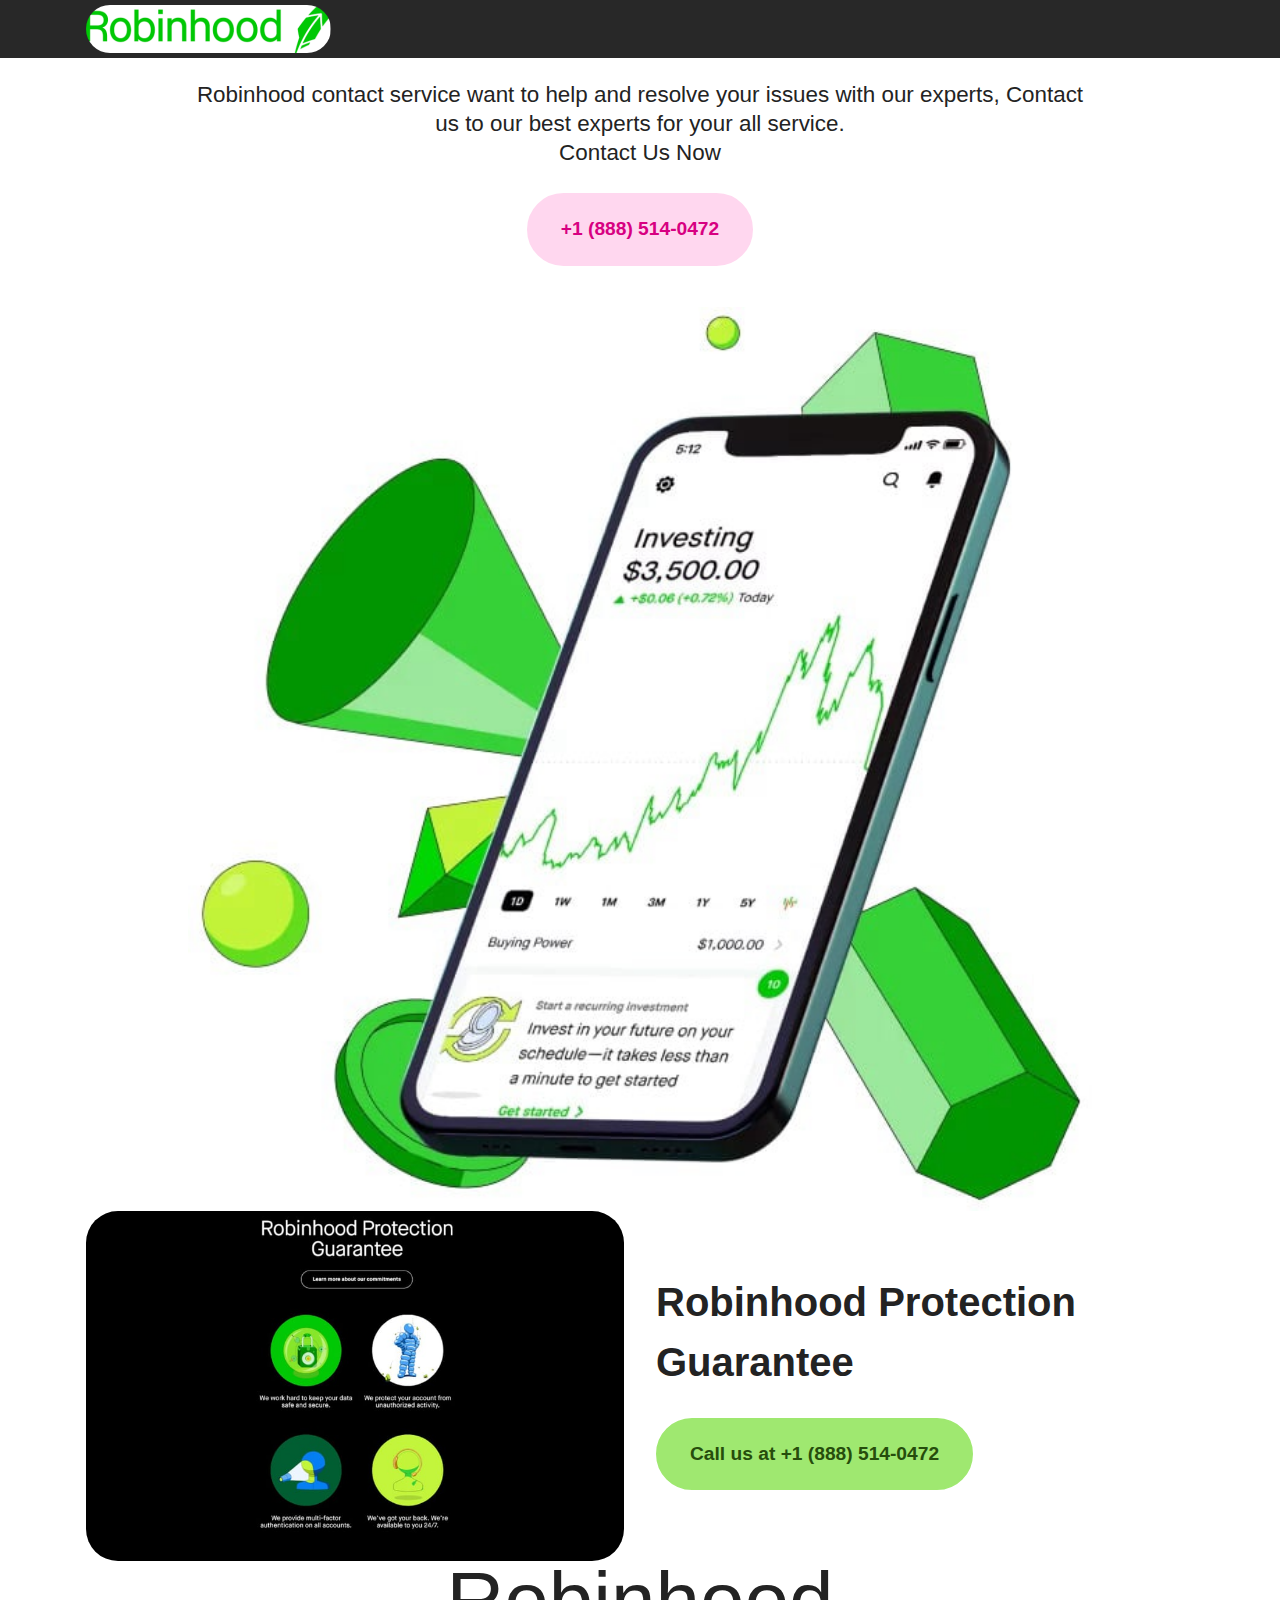
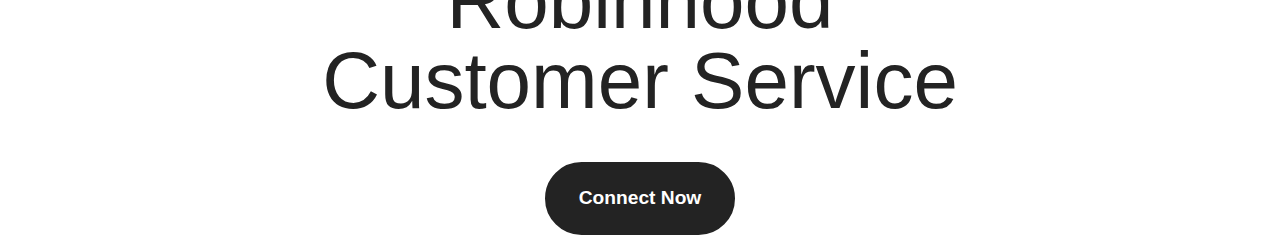
==== commit 9f871fdb: "Add files via upload" ====
--- a/alt-services.html
+++ b/alt-services.html
@@ -11,14 +11,14 @@
   
   
   <title>Alt-Services</title>
-  <link rel="stylesheet" href="assets/web/assets/mobirise-icons2/mobirise2.css">
   <link rel="stylesheet" href="assets/bootstrap/css/bootstrap.min.css">
   <link rel="stylesheet" href="assets/bootstrap/css/bootstrap-grid.min.css">
   <link rel="stylesheet" href="assets/bootstrap/css/bootstrap-reboot.min.css">
   <link rel="stylesheet" href="assets/dropdown/css/style.css">
+  <link rel="stylesheet" href="assets/socicon/css/styles.css">
   <link rel="stylesheet" href="assets/theme/css/style.css">
-  <link rel="preload" href="https://fonts.googleapis.com/css?family=Inter+Tight:100,200,300,400,500,600,700,800,900,100i,200i,300i,400i,500i,600i,700i,800i,900i&display=swap" as="style" onload="this.onload=null;this.rel='stylesheet'">
-  <noscript><link rel="stylesheet" href="https://fonts.googleapis.com/css?family=Inter+Tight:100,200,300,400,500,600,700,800,900,100i,200i,300i,400i,500i,600i,700i,800i,900i&display=swap"></noscript>
+  <link rel="preload" href="https://fonts.googleapis.com/css2?family=Jost:ital,wght@0,400;0,700;1,400;1,700&display=swap&display=swap" as="style" onload="this.onload=null;this.rel='stylesheet'">
+  <noscript><link rel="stylesheet" href="https://fonts.googleapis.com/css2?family=Jost:ital,wght@0,400;0,700;1,400;1,700&display=swap&display=swap"></noscript>
   <link rel="preload" as="style" href="assets/mobirise/css/mbr-additional.css"><link rel="stylesheet" href="assets/mobirise/css/mbr-additional.css" type="text/css">
 
   
@@ -27,89 +27,87 @@
 </head>
 <body>
   
-  <section data-bs-version="5.1" class="menu menu4 cid-u2SLZjPiK9" once="menu" id="menu04-0">
-	
-
-	<nav class="navbar navbar-dropdown navbar-fixed-top navbar-expand-lg">
-		<div class="container">
-			<div class="navbar-brand">
-				<span class="navbar-logo">
-					<a href="tel:+18885140472">
-						<img src="assets/images/roblogo12-354x69.png" alt="Contact Customer Services " style="height: 4rem;">
-					</a>
-				</span>
-				
-			</div>
-			
-			
-		</div>
-	</nav>
+  <section data-bs-version="5.1" class="menu menu2 cid-u2ThTpL0r9" once="menu" id="menu2-0">
+    
+    <nav class="navbar navbar-dropdown navbar-fixed-top navbar-expand-lg">
+        <div class="container">
+            <div class="navbar-brand">
+                <span class="navbar-logo">
+                    <a href="tel:+18885140472">
+                        <img src="assets/images/roblogo12-485x95.png" alt="Contact Customer Services" style="height: 3rem;">
+                    </a>
+                </span>
+                
+            </div>
+            
+            
+        </div>
+    </nav>
 </section>
 
-<section data-bs-version="5.1" class="header5 cid-u2SM5g9J5r" id="header05-1">
-	
+<section data-bs-version="5.1" class="header10 cid-u2Ti2w45ob" id="header10-1">
 
-	
-	
-	<div class="topbg"></div>
-	<div class="align-center container-fluid">
-		<div class="row justify-content-center">
-			<div class="col-md-12 content-head">
-				<h1 class="mbr-section-title mbr-fonts-style mb-4 display-2"><strong>Contact Customer Service</strong></h1>
-				<p class="mbr-text mbr-fonts-style mb-4 display-7">Robinhood contact service want to help and resolve your issues with our experts, Contact us to our best experts for your all service.<br><strong>Contact Us Now</strong></p>
-				<div class="mbr-section-btn mt-3"><a class="btn btn-primary display-7" href="tel:+18885140472">+1 (888) 514-0472</a></div>
-			</div>
-		</div>
-		<div class="row mt-5 justify-content-center">
-			<div class="col-12 col-lg-8">
-				<a href="tel:+18885140472"><img src="assets/images/rbb-jpeg-650x650.jpg" alt="Contact Customer Services " title=""></a>
-			</div>
-		</div>
-	</div>
+    
+
+    
+    
+
+    <div class="align-center container-fluid">
+        <div class="row justify-content-center">
+            <div class="col-md-12 col-lg-9">
+                <h1 class="mbr-section-title mbr-fonts-style mb-3 display-2"><strong>Contact Customer Service</strong></h1>
+                <p class="mbr-text mbr-fonts-style display-7">Robinhood contact service want to help and resolve your issues with our experts, Contact us to our best experts for your all service.
+<br><strong><a href="tel:+18885140472" class="text-black">Contact Us Now</a></strong></p>
+                <div class="mbr-section-btn mt-3"><a class="btn btn-secondary display-4" href="tel:+18885140472">+1 (888) 514-0472</a></div>
+                <div class="image-wrap mt-4">
+                    <a href="tel:+18885140472"><img src="assets/images/rbb-jpeg-650x650.jpg" alt="Contact Customer Services" title=""></a>
+                </div>
+            </div>
+        </div>
+    </div>
 </section>
 
-<section data-bs-version="5.1" class="article2 cid-u2SMbrfLI2" id="article02-2">
-	
+<section data-bs-version="5.1" class="features17 cid-u2TkBgFn8A" id="features17-2">
+    
 
-	
-	
-
-	<div class="container">
-		<div class="row justify-content-center">
-			<div class="col-12 col-md-12 col-lg-5 image-wrapper">
-				<a href="tel:+18885140472"><img class="w-100" src="assets/images/robinhood-new-pic-886x575.jpg" alt="Contact Customer Services "></a>
-			</div>
-			<div class="col-12 col-md-12 col-lg">
-				<div class="text-wrapper align-left">
-					<h1 class="mbr-section-title mbr-fonts-style mb-4 display-5">
-						<strong>Robinhood Protection Guarantee</strong></h1>
-					
-					<div class="mbr-section-btn align-left mt-3"><a class="btn btn-primary display-7" href="tel:+18885140472">Call us at +1 (888) 514-0472</a></div>
-				</div>
-			</div>
-		</div>
-	</div>
+    
+    
+    <div class="container">
+        <div class="content-wrapper">
+            <div class="row align-items-center">
+                <div class="col-12 col-lg-6">
+                    <div class="image-wrapper">
+                        <a href="tel:+18885140472"><img src="assets/images/robinhood-new-pic-886x575.jpg" alt="Contact Customer Services"></a>
+                    </div>
+                </div>
+                <div class="col-12 col-lg">
+                    <div class="text-wrapper">
+                        <h6 class="card-title mbr-fonts-style display-5"><strong>Robinhood Protection Guarantee</strong></h6>
+                        
+                        <div class="mbr-section-btn mt-3"><a class="btn btn-primary display-4" href="https://mobiri.se">
+                                Call us at +1 (888) 514-0472
+                            </a></div>
+                    </div>
+                </div>
+            </div>
+        </div>
+    </div>
 </section>
 
-<section data-bs-version="5.1" class="article6 cid-u2SMmsjCmp" id="article06-3">
-	
+<section data-bs-version="5.1" class="info1 cid-u2TleQKtRN" id="info1-4">
+    
 
-	
-	
-	<div class="container">
-		<div class="row justify-content-center">
-			<div class="card col-md-12 col-lg-12">
-				<div class="card-wrapper">
-					<div class="card-box align-left">
-						<h4 class="card-title mbr-fonts-style display-2">
-							<strong>Robinhood Customer Service</strong></h4>
-						
-						<div class="mbr-section-btn mt-4"><a class="btn btn-lg btn-success display-7" href="tel:+18885140472">Connect Now</a></div>
-					</div>
-				</div>
-			</div>
-		</div>
-	</div>
+    
+    
+    <div class="align-center container">
+        <div class="row justify-content-center">
+            <div class="col-12 col-lg-8">
+                <h3 class="mbr-section-title mb-4 mbr-fonts-style display-1"><strong><a href="tel:+18885140472" class="text-black">Robinhood Customer Service</a></strong></h3>
+                
+                <div class="mbr-section-btn"><a class="btn btn-black display-4" href="tel:+18885140472">Connect Now</a></div>
+            </div>
+        </div>
+    </div>
 </section>  
   
   
--- a/assets/socicon/css/styles.css
+++ b/assets/socicon/css/styles.css
@@ -0,0 +1,934 @@
+@charset "UTF-8";
+
+@font-face {
+  font-family: 'Socicon';
+  src:  url('../fonts/socicon.eot');
+  src:  url('../fonts/socicon.eot?#iefix') format('embedded-opentype'),
+    url('../fonts/socicon.woff2') format('woff2'),
+    url('../fonts/socicon.ttf') format('truetype'),
+    url('../fonts/socicon.woff') format('woff'),
+    url('../fonts/socicon.svg#socicon') format('svg');
+  font-weight: normal;
+  font-style: normal;
+  font-display: swap;
+}
+
+[data-icon]:before {
+  font-family: "socicon" !important;
+  content: attr(data-icon);
+  font-style: normal !important;
+  font-weight: normal !important;
+  font-variant: normal !important;
+  text-transform: none !important;
+  speak: none;
+  line-height: 1;
+  -webkit-font-smoothing: antialiased;
+  -moz-osx-font-smoothing: grayscale;
+}
+
+[class^="socicon-"], [class*=" socicon-"] {
+  /* use !important to prevent issues with browser extensions that change fonts */
+  font-family: 'Socicon' !important;
+  speak: none;
+  font-style: normal;
+  font-weight: normal;
+  font-variant: normal;
+  text-transform: none;
+  line-height: 1;
+
+  /* Better Font Rendering =========== */
+  -webkit-font-smoothing: antialiased;
+  -moz-osx-font-smoothing: grayscale;
+}
+
+.socicon-eitaa:before {
+  content: "\e97c";
+}
+.socicon-soroush:before {
+  content: "\e97d";
+}
+.socicon-bale:before {
+  content: "\e97e";
+}
+.socicon-zazzle:before {
+  content: "\e97b";
+}
+.socicon-society6:before {
+  content: "\e97a";
+}
+.socicon-redbubble:before {
+  content: "\e979";
+}
+.socicon-avvo:before {
+  content: "\e978";
+}
+.socicon-stitcher:before {
+  content: "\e977";
+}
+.socicon-googlehangouts:before {
+  content: "\e974";
+}
+.socicon-dlive:before {
+  content: "\e975";
+}
+.socicon-vsco:before {
+  content: "\e976";
+}
+.socicon-flipboard:before {
+  content: "\e973";
+}
+.socicon-ubuntu:before {
+  content: "\e958";
+}
+.socicon-artstation:before {
+  content: "\e959";
+}
+.socicon-invision:before {
+  content: "\e95a";
+}
+.socicon-torial:before {
+  content: "\e95b";
+}
+.socicon-collectorz:before {
+  content: "\e95c";
+}
+.socicon-seenthis:before {
+  content: "\e95d";
+}
+.socicon-googleplaymusic:before {
+  content: "\e95e";
+}
+.socicon-debian:before {
+  content: "\e95f";
+}
+.socicon-filmfreeway:before {
+  content: "\e960";
+}
+.socicon-gnome:before {
+  content: "\e961";
+}
+.socicon-itchio:before {
+  content: "\e962";
+}
+.socicon-jamendo:before {
+  content: "\e963";
+}
+.socicon-mix:before {
+  content: "\e964";
+}
+.socicon-sharepoint:before {
+  content: "\e965";
+}
+.socicon-tinder:before {
+  content: "\e966";
+}
+.socicon-windguru:before {
+  content: "\e967";
+}
+.socicon-cdbaby:before {
+  content: "\e968";
+}
+.socicon-elementaryos:before {
+  content: "\e969";
+}
+.socicon-stage32:before {
+  content: "\e96a";
+}
+.socicon-tiktok:before {
+  content: "\e96b";
+}
+.socicon-gitter:before {
+  content: "\e96c";
+}
+.socicon-letterboxd:before {
+  content: "\e96d";
+}
+.socicon-threema:before {
+  content: "\e96e";
+}
+.socicon-splice:before {
+  content: "\e96f";
+}
+.socicon-metapop:before {
+  content: "\e970";
+}
+.socicon-naver:before {
+  content: "\e971";
+}
+.socicon-remote:before {
+  content: "\e972";
+}
+.socicon-internet:before {
+  content: "\e957";
+}
+.socicon-moddb:before {
+  content: "\e94b";
+}
+.socicon-indiedb:before {
+  content: "\e94c";
+}
+.socicon-traxsource:before {
+  content: "\e94d";
+}
+.socicon-gamefor:before {
+  content: "\e94e";
+}
+.socicon-pixiv:before {
+  content: "\e94f";
+}
+.socicon-myanimelist:before {
+  content: "\e950";
+}
+.socicon-blackberry:before {
+  content: "\e951";
+}
+.socicon-wickr:before {
+  content: "\e952";
+}
+.socicon-spip:before {
+  content: "\e953";
+}
+.socicon-napster:before {
+  content: "\e954";
+}
+.socicon-beatport:before {
+  content: "\e955";
+}
+.socicon-hackerone:before {
+  content: "\e956";
+}
+.socicon-hackernews:before {
+  content: "\e946";
+}
+.socicon-smashwords:before {
+  content: "\e947";
+}
+.socicon-kobo:before {
+  content: "\e948";
+}
+.socicon-bookbub:before {
+  content: "\e949";
+}
+.socicon-mailru:before {
+  content: "\e94a";
+}
+.socicon-gitlab:before {
+  content: "\e945";
+}
+.socicon-instructables:before {
+  content: "\e944";
+}
+.socicon-portfolio:before {
+  content: "\e943";
+}
+.socicon-codered:before {
+  content: "\e940";
+}
+.socicon-origin:before {
+  content: "\e941";
+}
+.socicon-nextdoor:before {
+  content: "\e942";
+}
+.socicon-udemy:before {
+  content: "\e93f";
+}
+.socicon-livemaster:before {
+  content: "\e93e";
+}
+.socicon-crunchbase:before {
+  content: "\e93b";
+}
+.socicon-homefy:before {
+  content: "\e93c";
+}
+.socicon-calendly:before {
+  content: "\e93d";
+}
+.socicon-realtor:before {
+  content: "\e90f";
+}
+.socicon-tidal:before {
+  content: "\e910";
+}
+.socicon-qobuz:before {
+  content: "\e911";
+}
+.socicon-natgeo:before {
+  content: "\e912";
+}
+.socicon-mastodon:before {
+  content: "\e913";
+}
+.socicon-unsplash:before {
+  content: "\e914";
+}
+.socicon-homeadvisor:before {
+  content: "\e915";
+}
+.socicon-angieslist:before {
+  content: "\e916";
+}
+.socicon-codepen:before {
+  content: "\e917";
+}
+.socicon-slack:before {
+  content: "\e918";
+}
+.socicon-openaigym:before {
+  content: "\e919";
+}
+.socicon-logmein:before {
+  content: "\e91a";
+}
+.socicon-fiverr:before {
+  content: "\e91b";
+}
+.socicon-gotomeeting:before {
+  content: "\e91c";
+}
+.socicon-aliexpress:before {
+  content: "\e91d";
+}
+.socicon-guru:before {
+  content: "\e91e";
+}
+.socicon-appstore:before {
+  content: "\e91f";
+}
+.socicon-homes:before {
+  content: "\e920";
+}
+.socicon-zoom:before {
+  content: "\e921";
+}
+.socicon-alibaba:before {
+  content: "\e922";
+}
+.socicon-craigslist:before {
+  content: "\e923";
+}
+.socicon-wix:before {
+  content: "\e924";
+}
+.socicon-redfin:before {
+  content: "\e925";
+}
+.socicon-googlecalendar:before {
+  content: "\e926";
+}
+.socicon-shopify:before {
+  content: "\e927";
+}
+.socicon-freelancer:before {
+  content: "\e928";
+}
+.socicon-seedrs:before {
+  content: "\e929";
+}
+.socicon-bing:before {
+  content: "\e92a";
+}
+.socicon-doodle:before {
+  content: "\e92b";
+}
+.socicon-bonanza:before {
+  content: "\e92c";
+}
+.socicon-squarespace:before {
+  content: "\e92d";
+}
+.socicon-toptal:before {
+  content: "\e92e";
+}
+.socicon-gust:before {
+  content: "\e92f";
+}
+.socicon-ask:before {
+  content: "\e930";
+}
+.socicon-trulia:before {
+  content: "\e931";
+}
+.socicon-loomly:before {
+  content: "\e932";
+}
+.socicon-ghost:before {
+  content: "\e933";
+}
+.socicon-upwork:before {
+  content: "\e934";
+}
+.socicon-fundable:before {
+  content: "\e935";
+}
+.socicon-booking:before {
+  content: "\e936";
+}
+.socicon-googlemaps:before {
+  content: "\e937";
+}
+.socicon-zillow:before {
+  content: "\e938";
+}
+.socicon-niconico:before {
+  content: "\e939";
+}
+.socicon-toneden:before {
+  content: "\e93a";
+}
+.socicon-augment:before {
+  content: "\e908";
+}
+.socicon-bitbucket:before {
+  content: "\e909";
+}
+.socicon-fyuse:before {
+  content: "\e90a";
+}
+.socicon-yt-gaming:before {
+  content: "\e90b";
+}
+.socicon-sketchfab:before {
+  content: "\e90c";
+}
+.socicon-mobcrush:before {
+  content: "\e90d";
+}
+.socicon-microsoft:before {
+  content: "\e90e";
+}
+.socicon-pandora:before {
+  content: "\e907";
+}
+.socicon-messenger:before {
+  content: "\e906";
+}
+.socicon-gamewisp:before {
+  content: "\e905";
+}
+.socicon-bloglovin:before {
+  content: "\e904";
+}
+.socicon-tunein:before {
+  content: "\e903";
+}
+.socicon-gamejolt:before {
+  content: "\e901";
+}
+.socicon-trello:before {
+  content: "\e902";
+}
+.socicon-spreadshirt:before {
+  content: "\e900";
+}
+.socicon-500px:before {
+  content: "\e000";
+}
+.socicon-8tracks:before {
+  content: "\e001";
+}
+.socicon-airbnb:before {
+  content: "\e002";
+}
+.socicon-alliance:before {
+  content: "\e003";
+}
+.socicon-amazon:before {
+  content: "\e004";
+}
+.socicon-amplement:before {
+  content: "\e005";
+}
+.socicon-android:before {
+  content: "\e006";
+}
+.socicon-angellist:before {
+  content: "\e007";
+}
+.socicon-apple:before {
+  content: "\e008";
+}
+.socicon-appnet:before {
+  content: "\e009";
+}
+.socicon-baidu:before {
+  content: "\e00a";
+}
+.socicon-bandcamp:before {
+  content: "\e00b";
+}
+.socicon-battlenet:before {
+  content: "\e00c";
+}
+.socicon-mixer:before {
+  content: "\e00d";
+}
+.socicon-bebee:before {
+  content: "\e00e";
+}
+.socicon-bebo:before {
+  content: "\e00f";
+}
+.socicon-behance:before {
+  content: "\e010";
+}
+.socicon-blizzard:before {
+  content: "\e011";
+}
+.socicon-blogger:before {
+  content: "\e012";
+}
+.socicon-buffer:before {
+  content: "\e013";
+}
+.socicon-chrome:before {
+  content: "\e014";
+}
+.socicon-coderwall:before {
+  content: "\e015";
+}
+.socicon-curse:before {
+  content: "\e016";
+}
+.socicon-dailymotion:before {
+  content: "\e017";
+}
+.socicon-deezer:before {
+  content: "\e018";
+}
+.socicon-delicious:before {
+  content: "\e019";
+}
+.socicon-deviantart:before {
+  content: "\e01a";
+}
+.socicon-diablo:before {
+  content: "\e01b";
+}
+.socicon-digg:before {
+  content: "\e01c";
+}
+.socicon-discord:before {
+  content: "\e01d";
+}
+.socicon-disqus:before {
+  content: "\e01e";
+}
+.socicon-douban:before {
+  content: "\e01f";
+}
+.socicon-draugiem:before {
+  content: "\e020";
+}
+.socicon-dribbble:before {
+  content: "\e021";
+}
+.socicon-drupal:before {
+  content: "\e022";
+}
+.socicon-ebay:before {
+  content: "\e023";
+}
+.socicon-ello:before {
+  content: "\e024";
+}
+.socicon-endomodo:before {
+  content: "\e025";
+}
+.socicon-envato:before {
+  content: "\e026";
+}
+.socicon-etsy:before {
+  content: "\e027";
+}
+.socicon-facebook:before {
+  content: "\e028";
+}
+.socicon-feedburner:before {
+  content: "\e029";
+}
+.socicon-filmweb:before {
+  content: "\e02a";
+}
+.socicon-firefox:before {
+  content: "\e02b";
+}
+.socicon-flattr:before {
+  content: "\e02c";
+}
+.socicon-flickr:before {
+  content: "\e02d";
+}
+.socicon-formulr:before {
+  content: "\e02e";
+}
+.socicon-forrst:before {
+  content: "\e02f";
+}
+.socicon-foursquare:before {
+  content: "\e030";
+}
+.socicon-friendfeed:before {
+  content: "\e031";
+}
+.socicon-github:before {
+  content: "\e032";
+}
+.socicon-goodreads:before {
+  content: "\e033";
+}
+.socicon-google:before {
+  content: "\e034";
+}
+.socicon-googlescholar:before {
+  content: "\e035";
+}
+.socicon-googlegroups:before {
+  content: "\e036";
+}
+.socicon-googlephotos:before {
+  content: "\e037";
+}
+.socicon-googleplus:before {
+  content: "\e038";
+}
+.socicon-grooveshark:before {
+  content: "\e039";
+}
+.socicon-hackerrank:before {
+  content: "\e03a";
+}
+.socicon-hearthstone:before {
+  content: "\e03b";
+}
+.socicon-hellocoton:before {
+  content: "\e03c";
+}
+.socicon-heroes:before {
+  content: "\e03d";
+}
+.socicon-smashcast:before {
+  content: "\e03e";
+}
+.socicon-horde:before {
+  content: "\e03f";
+}
+.socicon-houzz:before {
+  content: "\e040";
+}
+.socicon-icq:before {
+  content: "\e041";
+}
+.socicon-identica:before {
+  content: "\e042";
+}
+.socicon-imdb:before {
+  content: "\e043";
+}
+.socicon-instagram:before {
+  content: "\e044";
+}
+.socicon-issuu:before {
+  content: "\e045";
+}
+.socicon-istock:before {
+  content: "\e046";
+}
+.socicon-itunes:before {
+  content: "\e047";
+}
+.socicon-keybase:before {
+  content: "\e048";
+}
+.socicon-lanyrd:before {
+  content: "\e049";
+}
+.socicon-lastfm:before {
+  content: "\e04a";
+}
+.socicon-line:before {
+  content: "\e04b";
+}
+.socicon-linkedin:before {
+  content: "\e04c";
+}
+.socicon-livejournal:before {
+  content: "\e04d";
+}
+.socicon-lyft:before {
+  content: "\e04e";
+}
+.socicon-macos:before {
+  content: "\e04f";
+}
+.socicon-mail:before {
+  content: "\e050";
+}
+.socicon-medium:before {
+  content: "\e051";
+}
+.socicon-meetup:before {
+  content: "\e052";
+}
+.socicon-mixcloud:before {
+  content: "\e053";
+}
+.socicon-modelmayhem:before {
+  content: "\e054";
+}
+.socicon-mumble:before {
+  content: "\e055";
+}
+.socicon-myspace:before {
+  content: "\e056";
+}
+.socicon-newsvine:before {
+  content: "\e057";
+}
+.socicon-nintendo:before {
+  content: "\e058";
+}
+.socicon-npm:before {
+  content: "\e059";
+}
+.socicon-odnoklassniki:before {
+  content: "\e05a";
+}
+.socicon-openid:before {
+  content: "\e05b";
+}
+.socicon-opera:before {
+  content: "\e05c";
+}
+.socicon-outlook:before {
+  content: "\e05d";
+}
+.socicon-overwatch:before {
+  content: "\e05e";
+}
+.socicon-patreon:before {
+  content: "\e05f";
+}
+.socicon-paypal:before {
+  content: "\e060";
+}
+.socicon-periscope:before {
+  content: "\e061";
+}
+.socicon-persona:before {
+  content: "\e062";
+}
+.socicon-pinterest:before {
+  content: "\e063";
+}
+.socicon-play:before {
+  content: "\e064";
+}
+.socicon-player:before {
+  content: "\e065";
+}
+.socicon-playstation:before {
+  content: "\e066";
+}
+.socicon-pocket:before {
+  content: "\e067";
+}
+.socicon-qq:before {
+  content: "\e068";
+}
+.socicon-quora:before {
+  content: "\e069";
+}
+.socicon-raidcall:before {
+  content: "\e06a";
+}
+.socicon-ravelry:before {
+  content: "\e06b";
+}
+.socicon-reddit:before {
+  content: "\e06c";
+}
+.socicon-renren:before {
+  content: "\e06d";
+}
+.socicon-researchgate:before {
+  content: "\e06e";
+}
+.socicon-residentadvisor:before {
+  content: "\e06f";
+}
+.socicon-reverbnation:before {
+  content: "\e070";
+}
+.socicon-rss:before {
+  content: "\e071";
+}
+.socicon-sharethis:before {
+  content: "\e072";
+}
+.socicon-skype:before {
+  content: "\e073";
+}
+.socicon-slideshare:before {
+  content: "\e074";
+}
+.socicon-smugmug:before {
+  content: "\e075";
+}
+.socicon-snapchat:before {
+  content: "\e076";
+}
+.socicon-songkick:before {
+  content: "\e077";
+}
+.socicon-soundcloud:before {
+  content: "\e078";
+}
+.socicon-spotify:before {
+  content: "\e079";
+}
+.socicon-stackexchange:before {
+  content: "\e07a";
+}
+.socicon-stackoverflow:before {
+  content: "\e07b";
+}
+.socicon-starcraft:before {
+  content: "\e07c";
+}
+.socicon-stayfriends:before {
+  content: "\e07d";
+}
+.socicon-steam:before {
+  content: "\e07e";
+}
+.socicon-storehouse:before {
+  content: "\e07f";
+}
+.socicon-strava:before {
+  content: "\e080";
+}
+.socicon-streamjar:before {
+  content: "\e081";
+}
+.socicon-stumbleupon:before {
+  content: "\e082";
+}
+.socicon-swarm:before {
+  content: "\e083";
+}
+.socicon-teamspeak:before {
+  content: "\e084";
+}
+.socicon-teamviewer:before {
+  content: "\e085";
+}
+.socicon-technorati:before {
+  content: "\e086";
+}
+.socicon-telegram:before {
+  content: "\e087";
+}
+.socicon-tripadvisor:before {
+  content: "\e088";
+}
+.socicon-tripit:before {
+  content: "\e089";
+}
+.socicon-triplej:before {
+  content: "\e08a";
+}
+.socicon-tumblr:before {
+  content: "\e08b";
+}
+.socicon-twitch:before {
+  content: "\e08c";
+}
+.socicon-twitter:before {
+  content: "\e08d";
+}
+.socicon-uber:before {
+  content: "\e08e";
+}
+.socicon-ventrilo:before {
+  content: "\e08f";
+}
+.socicon-viadeo:before {
+  content: "\e090";
+}
+.socicon-viber:before {
+  content: "\e091";
+}
+.socicon-viewbug:before {
+  content: "\e092";
+}
+.socicon-vimeo:before {
+  content: "\e093";
+}
+.socicon-vine:before {
+  content: "\e094";
+}
+.socicon-vkontakte:before {
+  content: "\e095";
+}
+.socicon-warcraft:before {
+  content: "\e096";
+}
+.socicon-wechat:before {
+  content: "\e097";
+}
+.socicon-weibo:before {
+  content: "\e098";
+}
+.socicon-whatsapp:before {
+  content: "\e099";
+}
+.socicon-wikipedia:before {
+  content: "\e09a";
+}
+.socicon-windows:before {
+  content: "\e09b";
+}
+.socicon-wordpress:before {
+  content: "\e09c";
+}
+.socicon-wykop:before {
+  content: "\e09d";
+}
+.socicon-xbox:before {
+  content: "\e09e";
+}
+.socicon-xing:before {
+  content: "\e09f";
+}
+.socicon-yahoo:before {
+  content: "\e0a0";
+}
+.socicon-yammer:before {
+  content: "\e0a1";
+}
+.socicon-yandex:before {
+  content: "\e0a2";
+}
+.socicon-yelp:before {
+  content: "\e0a3";
+}
+.socicon-younow:before {
+  content: "\e0a4";
+}
+.socicon-youtube:before {
+  content: "\e0a5";
+}
+.socicon-zapier:before {
+  content: "\e0a6";
+}
+.socicon-zerply:before {
+  content: "\e0a7";
+}
+.socicon-zomato:before {
+  content: "\e0a8";
+}
+.socicon-zynga:before {
+  content: "\e0a9";
+}
--- a/assets/theme/css/style.css
+++ b/assets/theme/css/style.css
@@ -962,4 +962,4 @@
 	padding: 0;
 	top: 0;
 	left: -2400px;
-}+}
